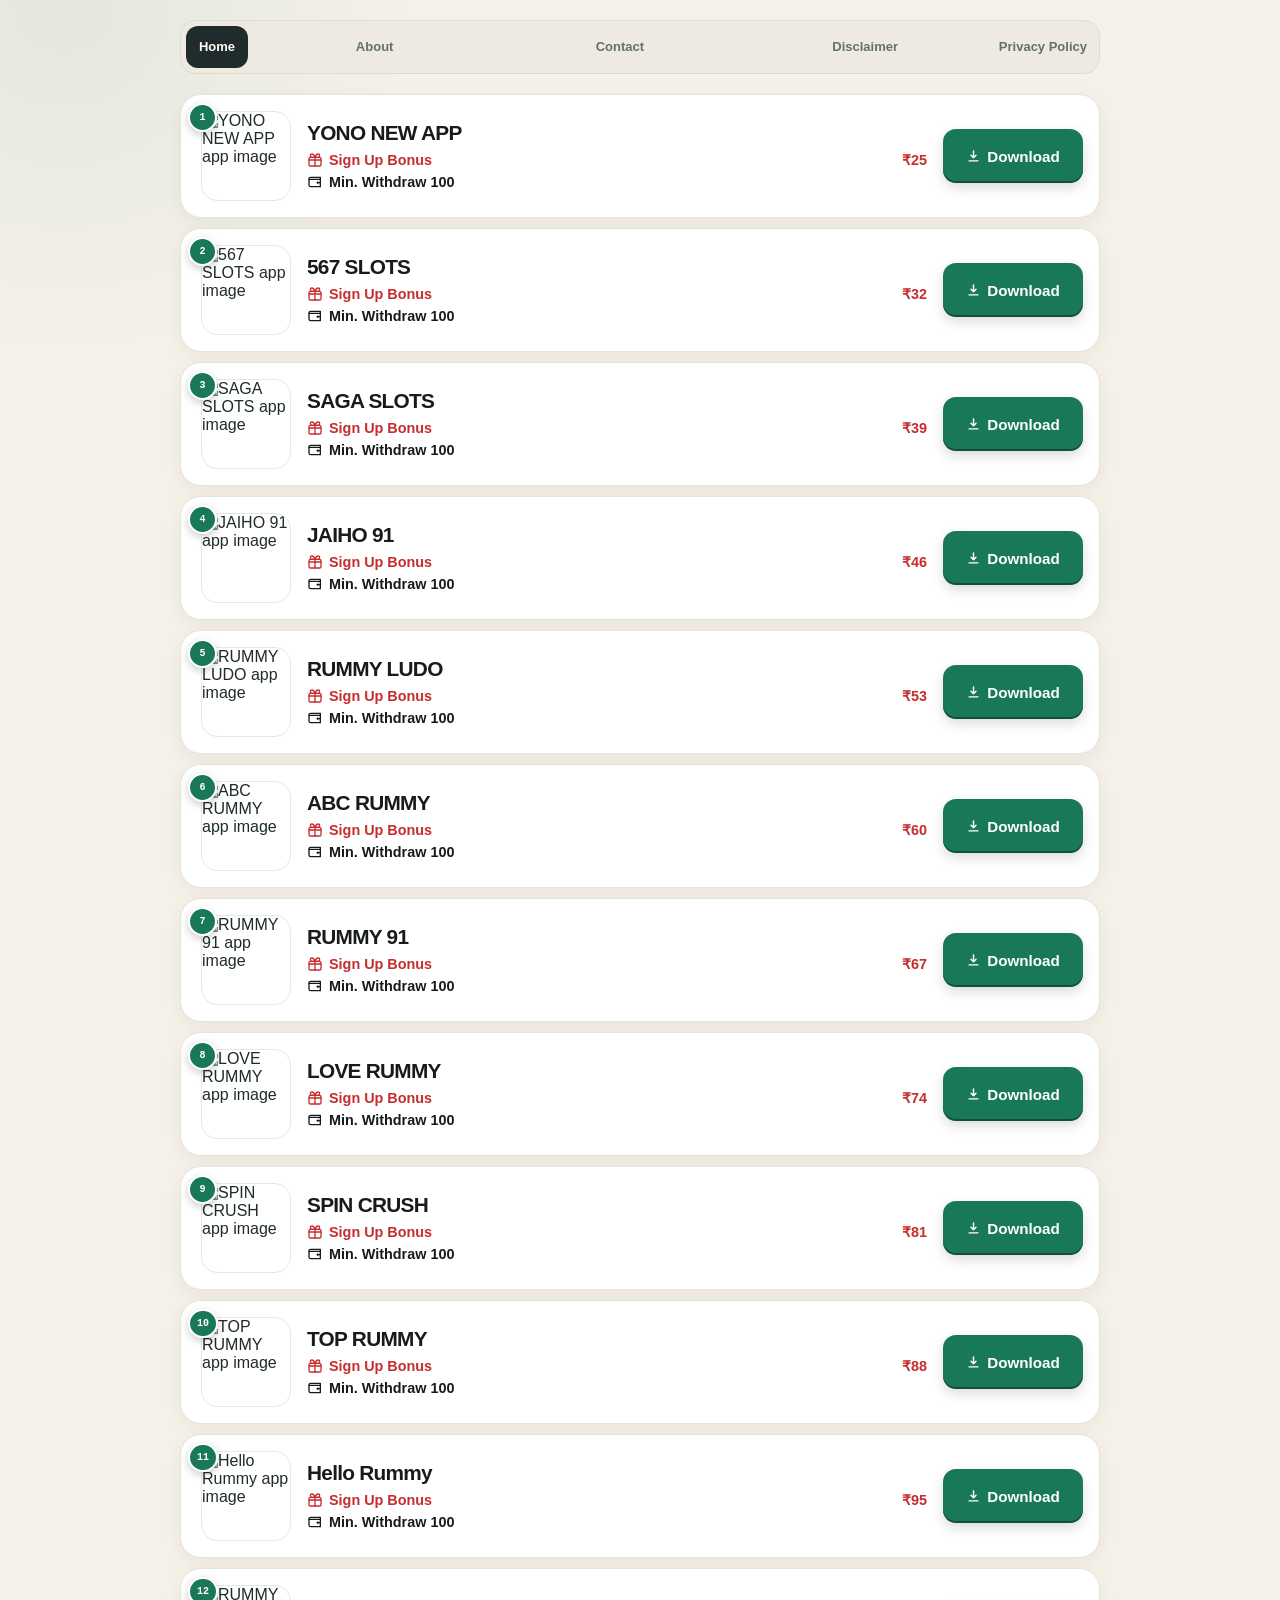
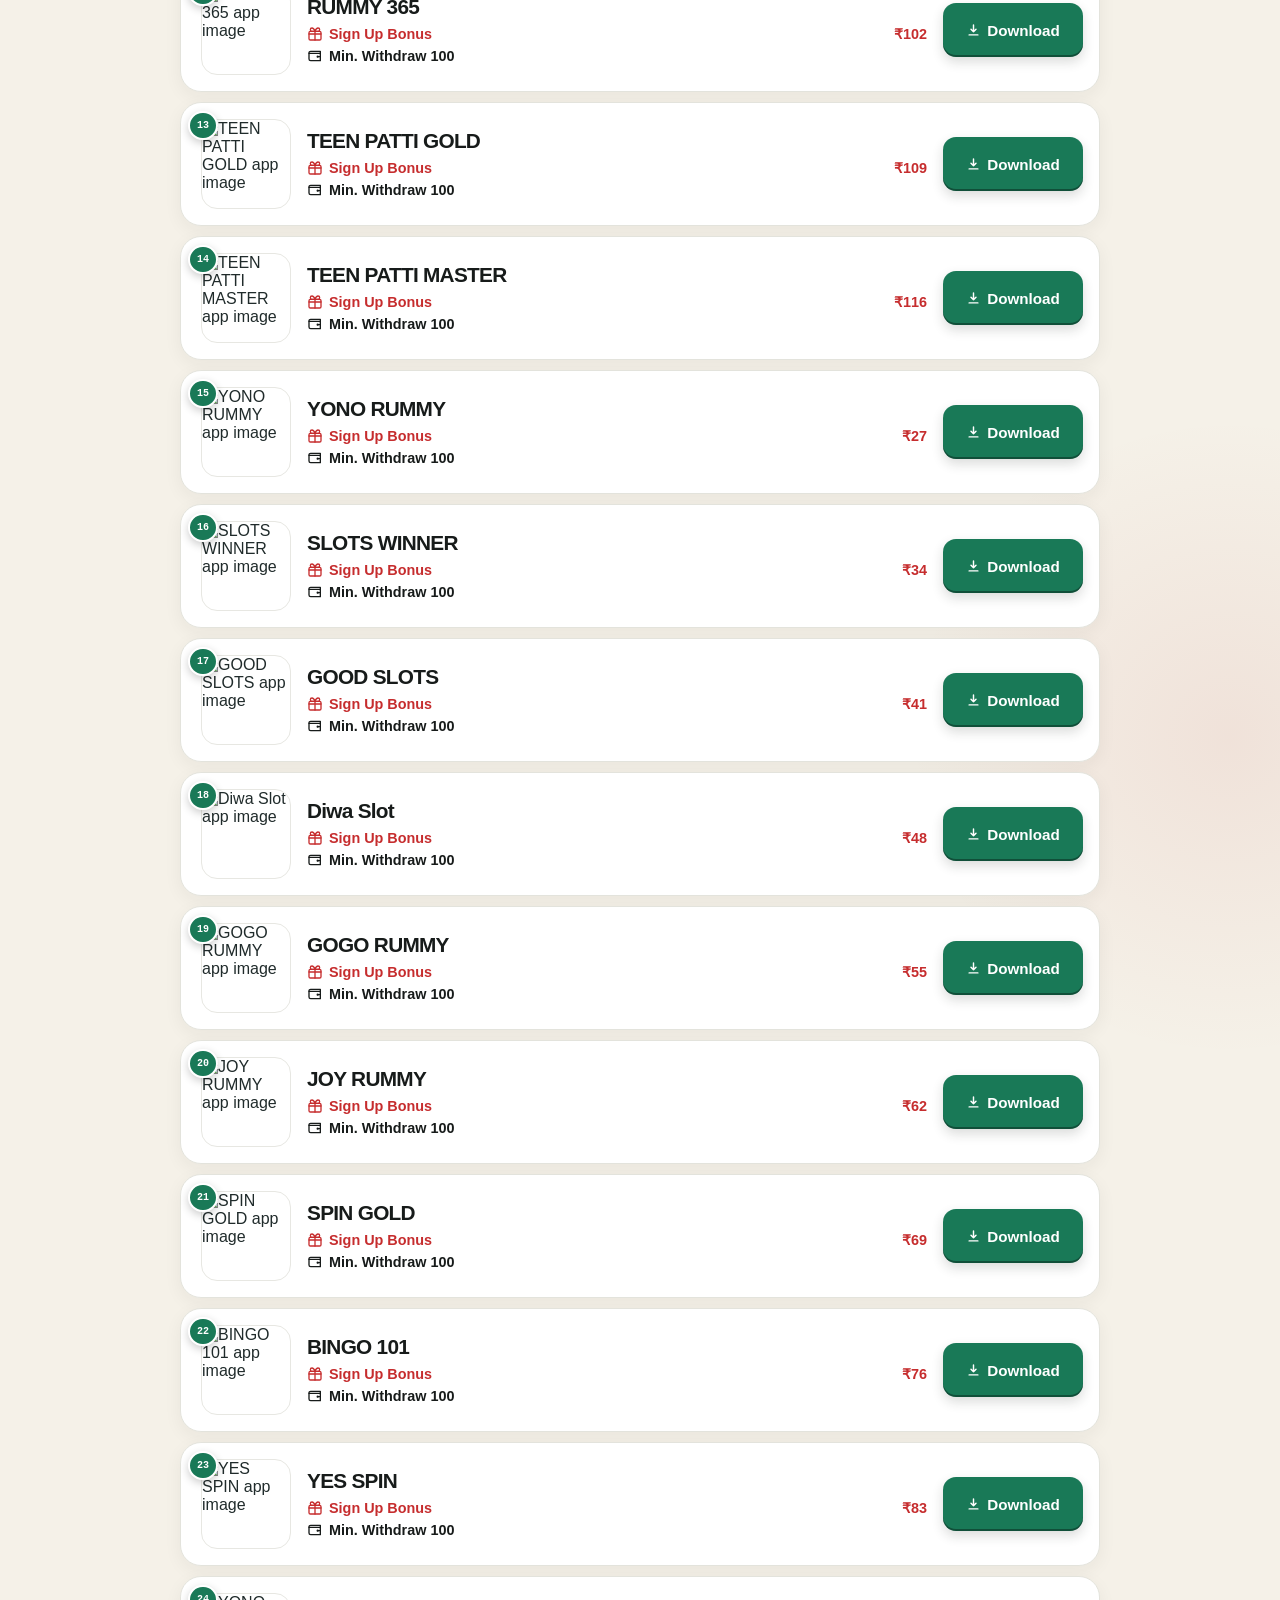
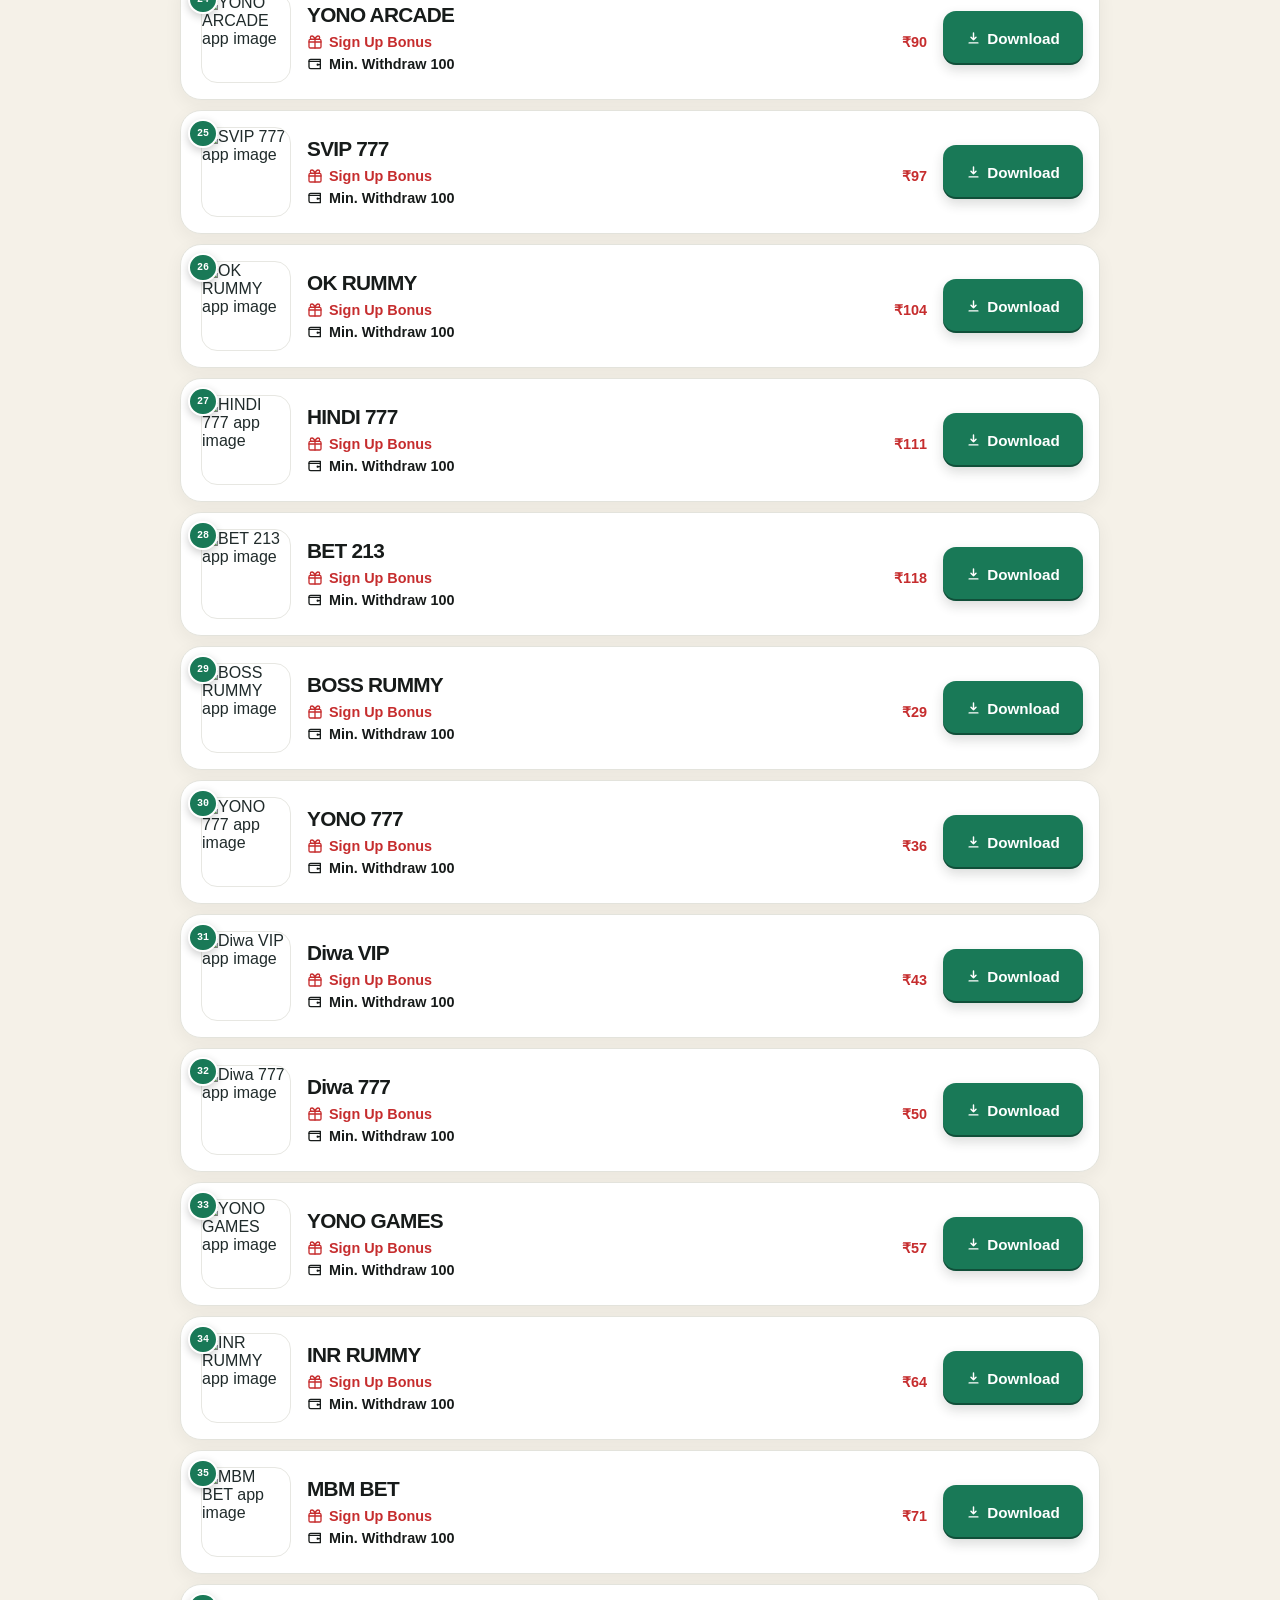
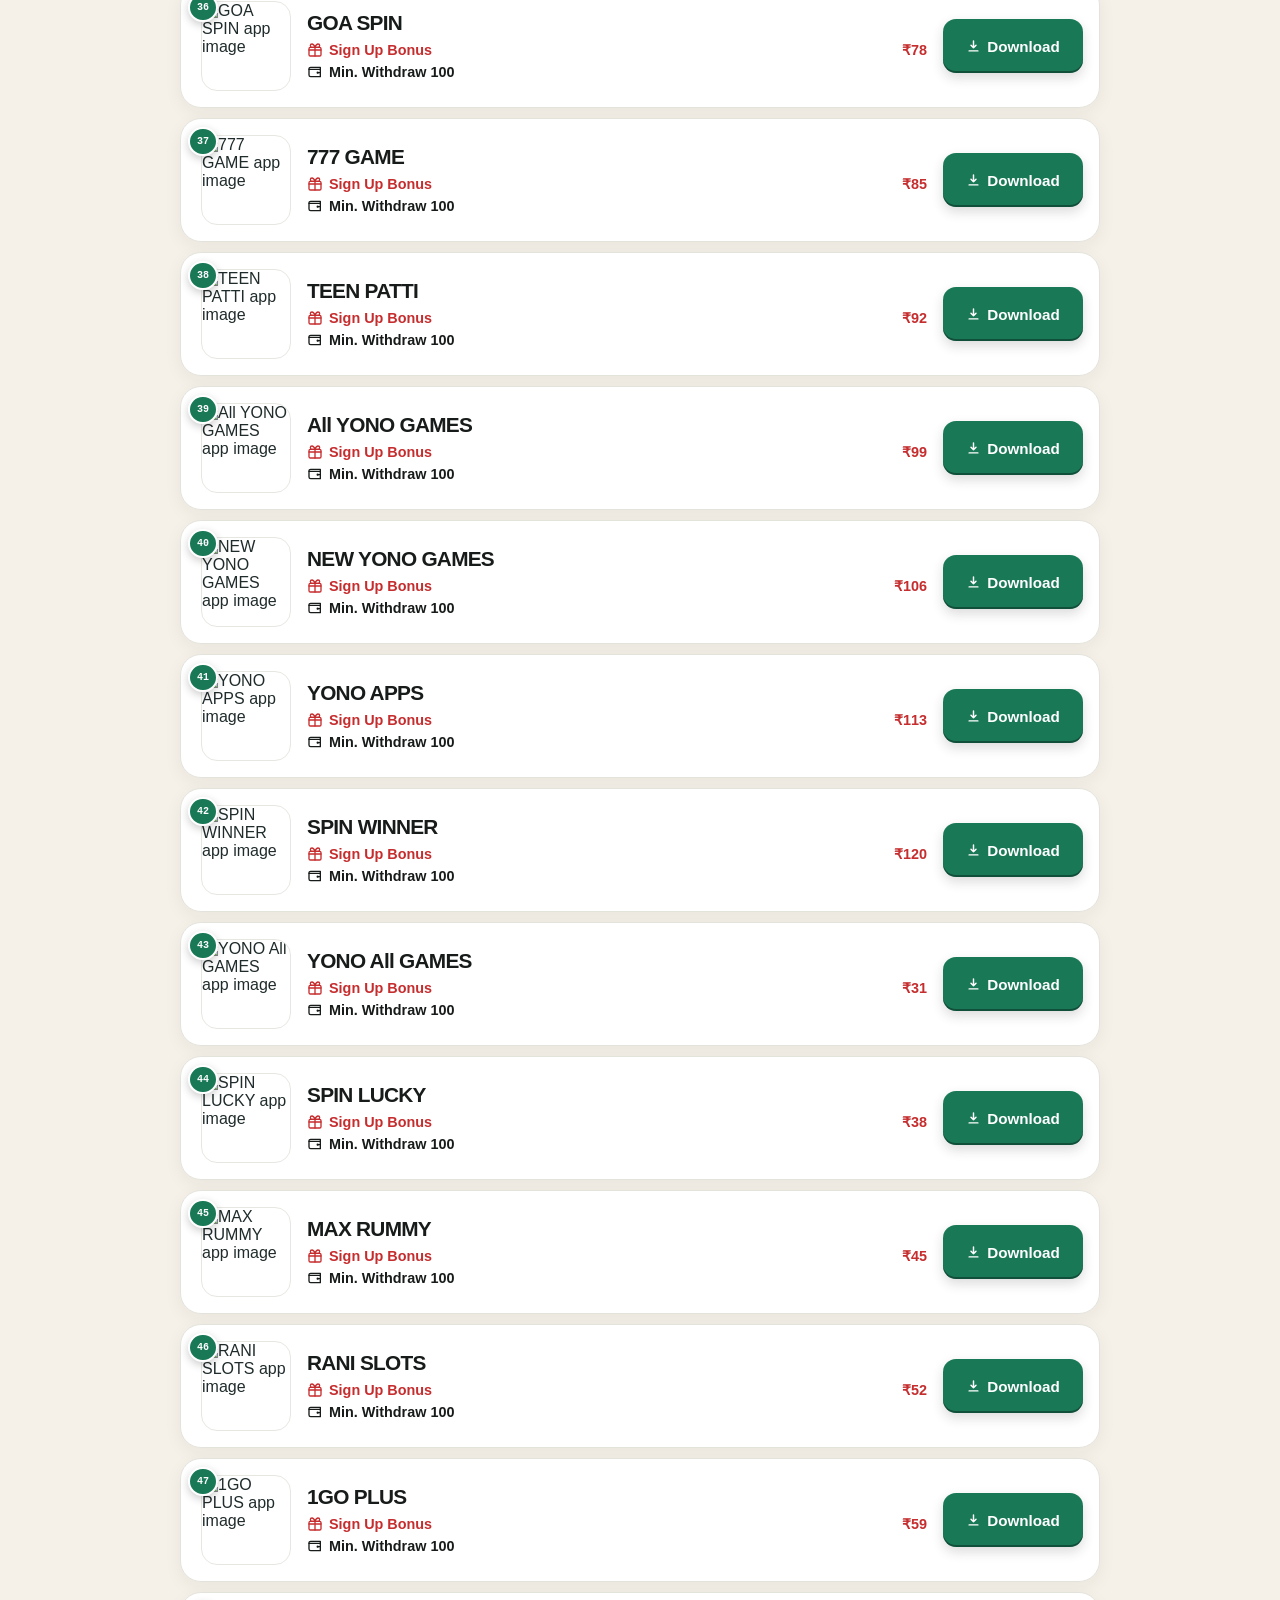
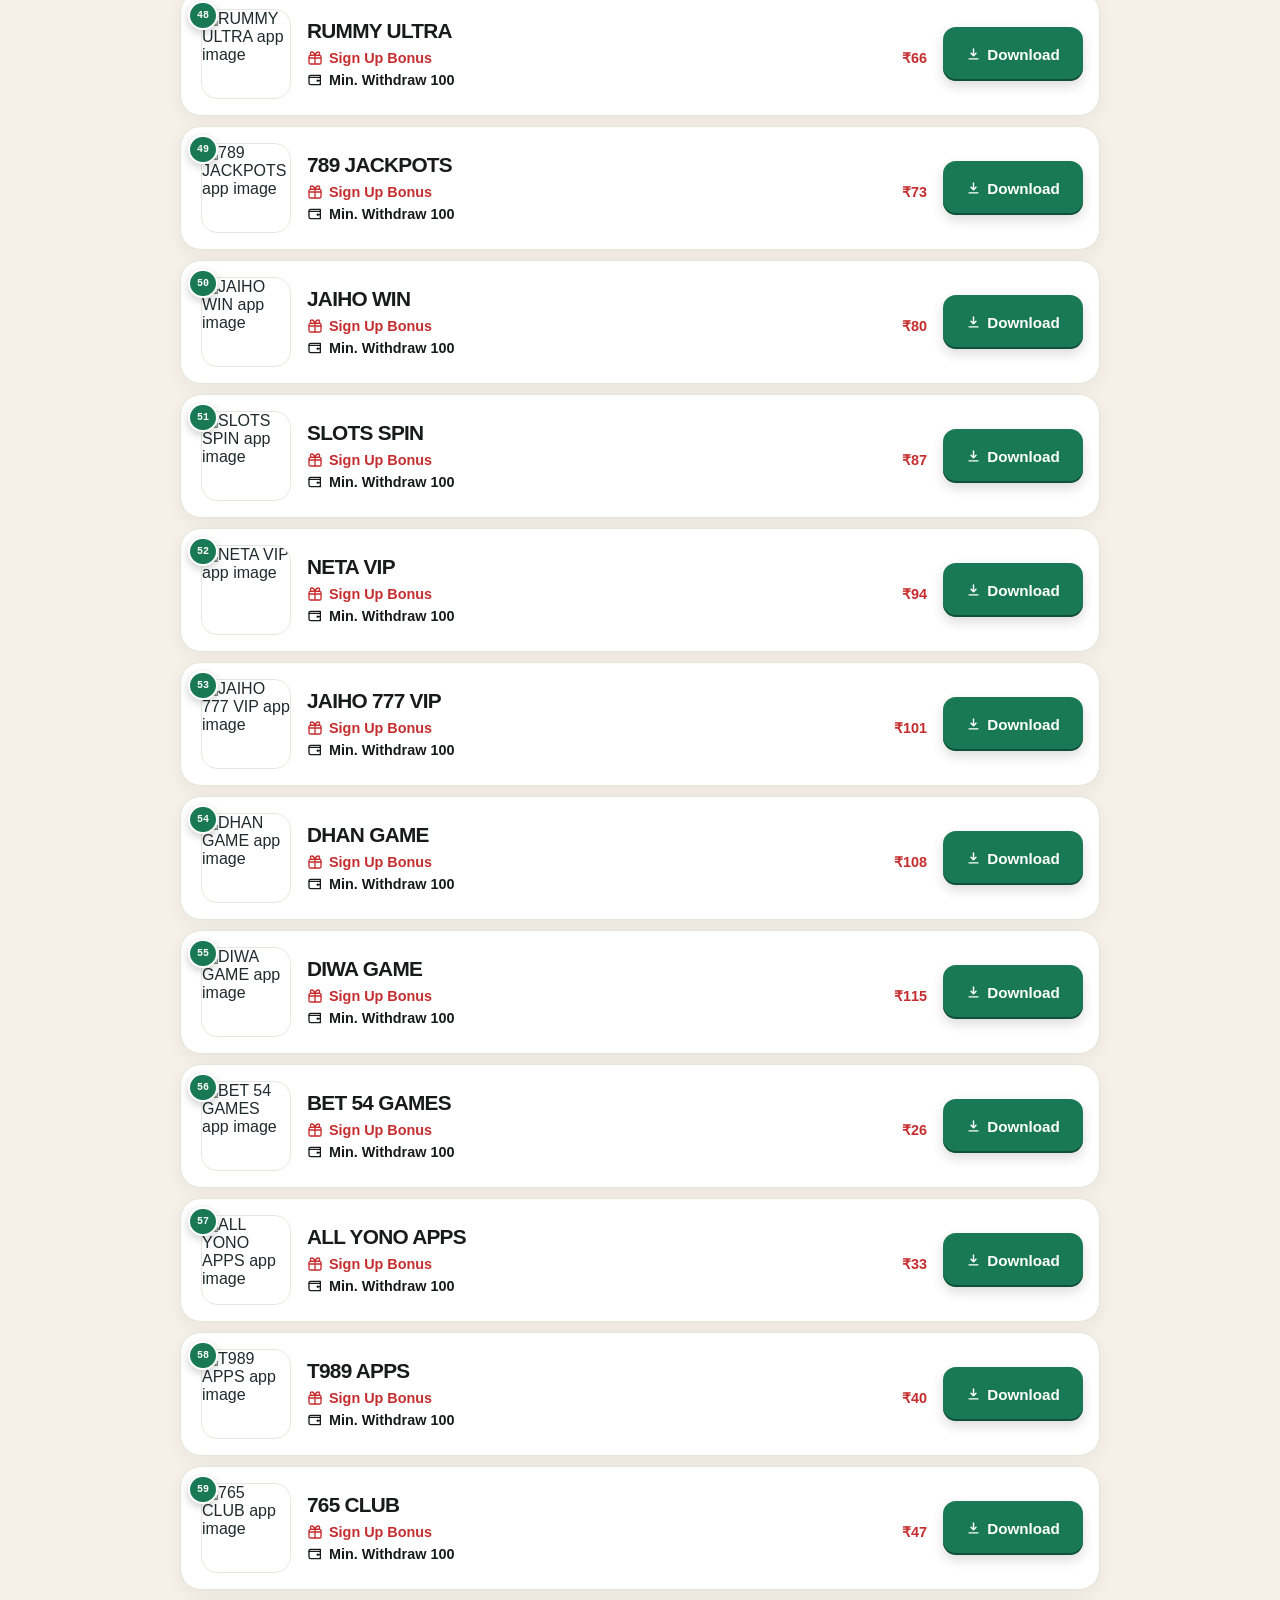
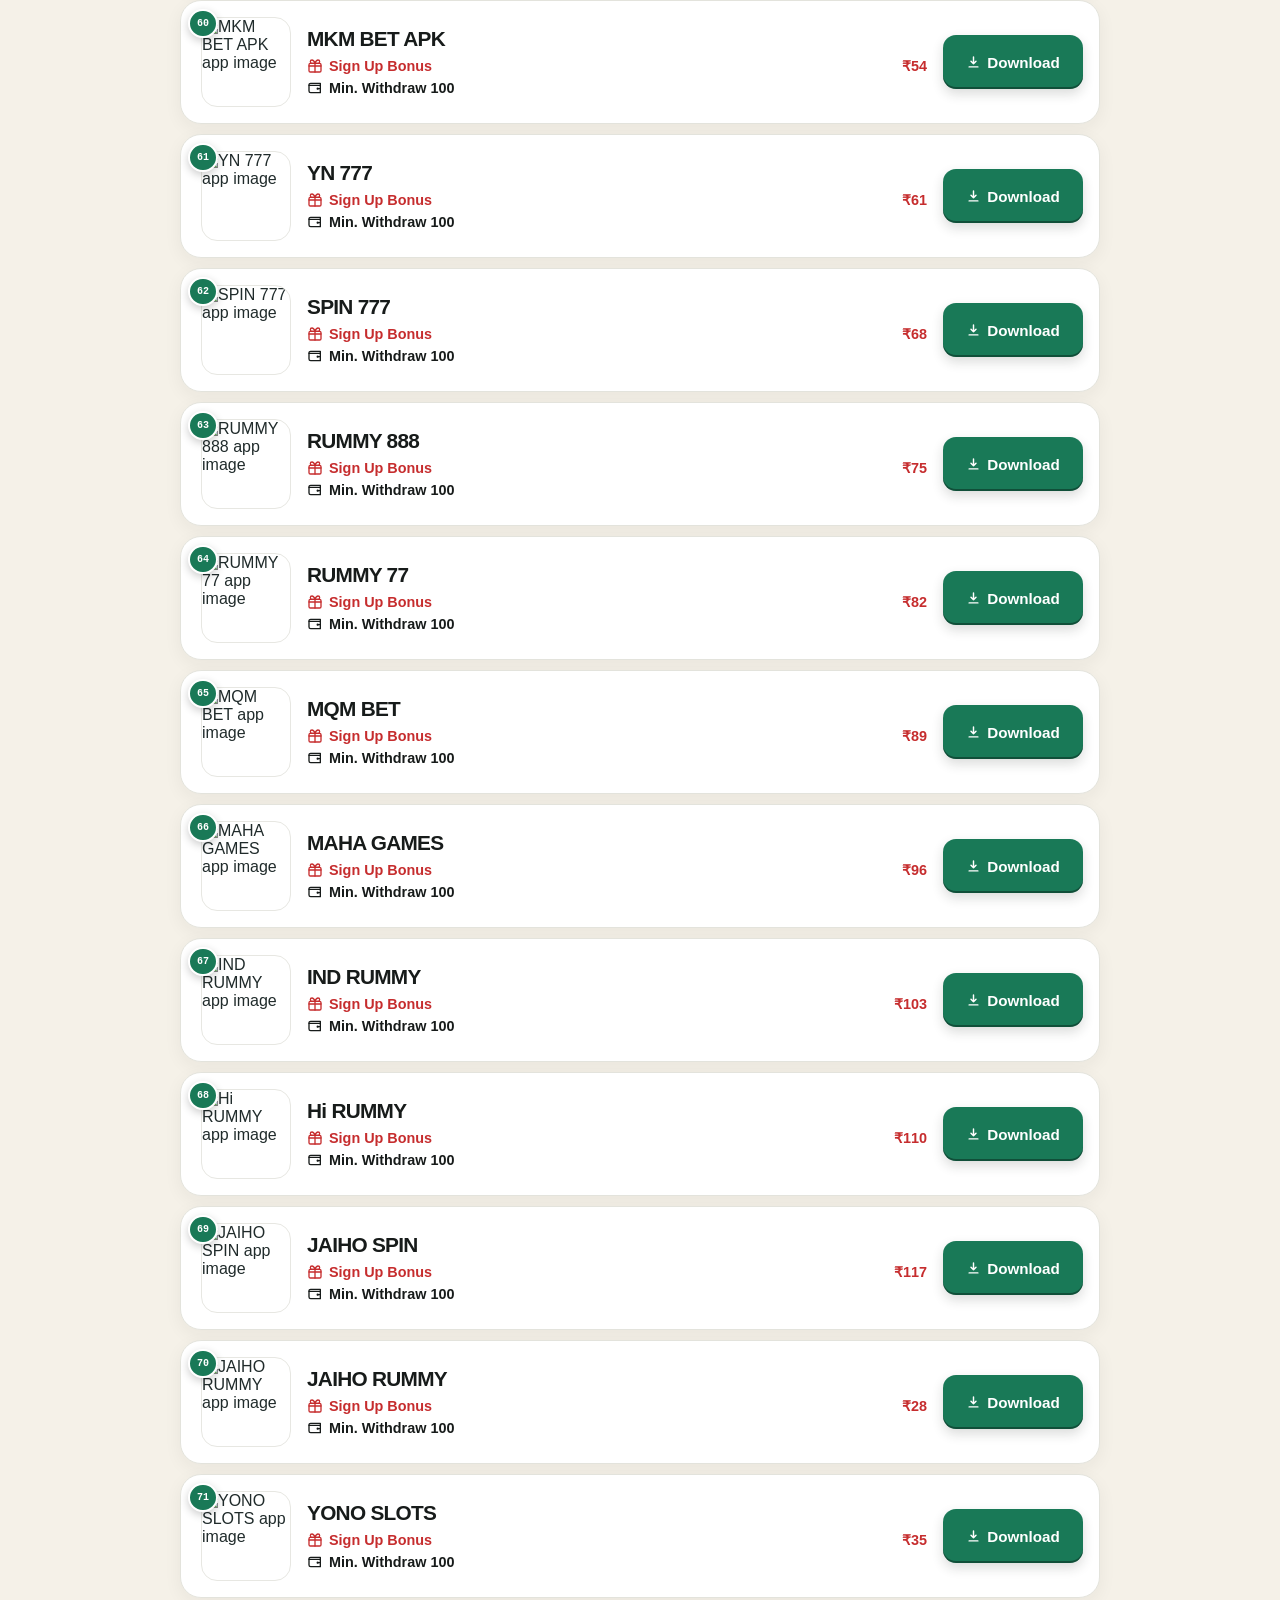
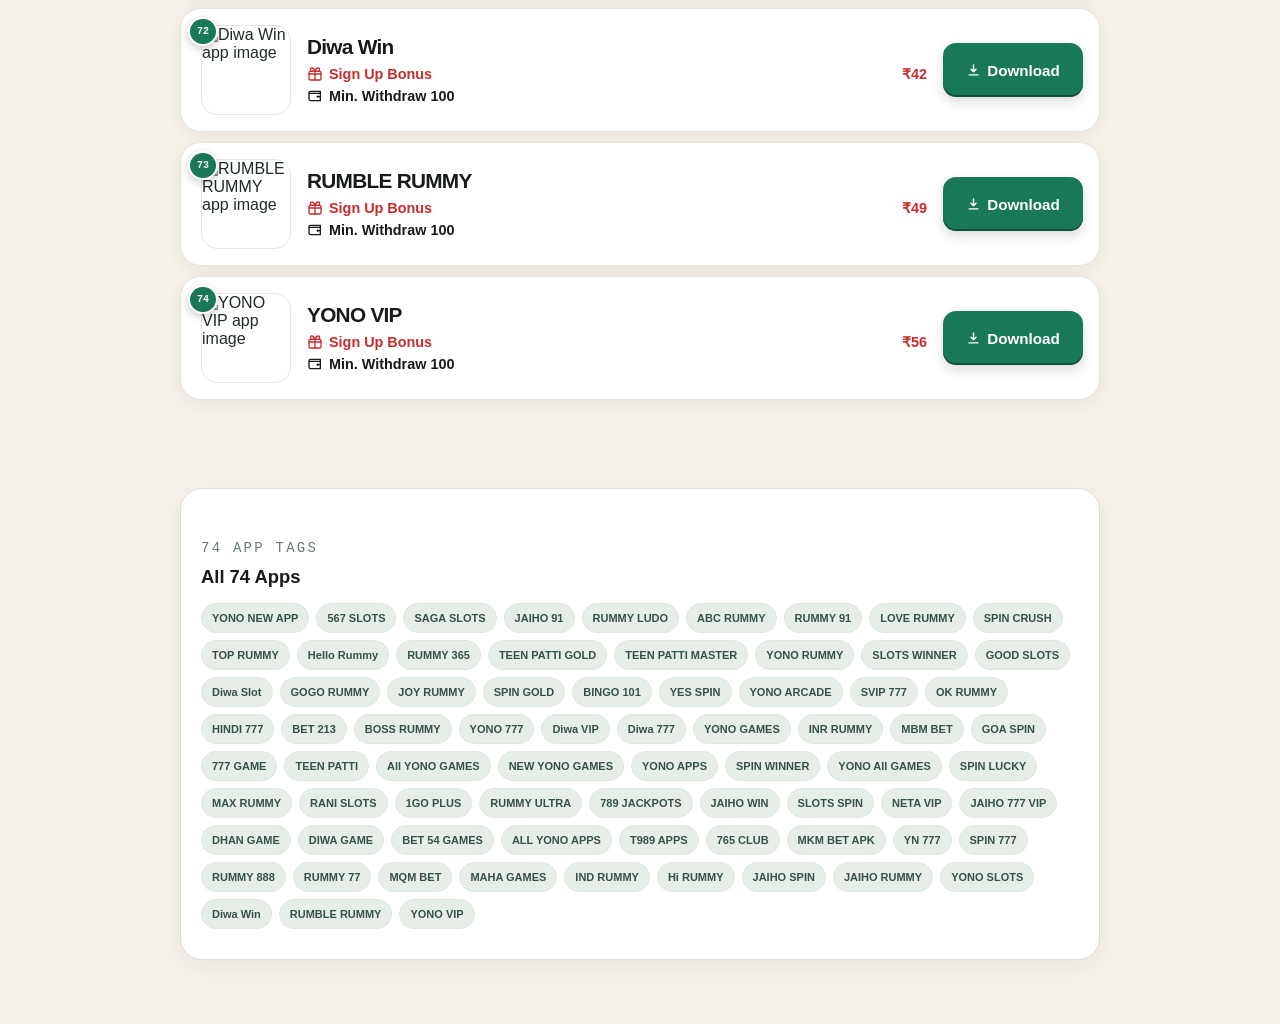
==== index.html @ 104371b1 "Add files via upload" ====
<!doctype html>
<html lang="en">
<head>
<meta charset="UTF-8">
<meta name="viewport" content="width=device-width, initial-scale=1, viewport-fit=cover">
<title>App Directory</title>
<meta name="description" content="A clean directory of original gaming app destinations.">
<style>
:root{--paper:#f5f1e8;--ink:#202b2b;--muted:#687a72;--line:#deded6;--red:#b4312d;--green:#197957;--soft:#e7eee8}*{box-sizing:border-box}html{scroll-behavior:smooth}body{margin:0;min-width:320px;background:radial-gradient(circle at 5% 0%,#19795714,transparent 22rem),radial-gradient(circle at 96% 22%,#b4312d14,transparent 20rem),var(--paper);color:var(--ink);font-family:Manrope,Arial,sans-serif;-webkit-font-smoothing:antialiased}button,a{-webkit-tap-highlight-color:transparent}button{font:inherit}.shell{min-height:100vh;overflow-x:hidden}.container{width:min(920px,calc(100% - 24px));margin:auto}
.nav-wrap{padding-top:12px}.nav{display:grid;grid-template-columns:auto 1fr auto;align-items:center;gap:6px;padding:5px;border:1px solid #dddcd4;border-radius:16px;background:#eeeae1}.nav-center{display:grid;grid-template-columns:repeat(3,minmax(0,1fr));gap:4px}.nav button{min-width:0;min-height:38px;padding:8px 7px;border:0;border-radius:12px;background:transparent;color:#64716c;cursor:pointer;font-size:12px;font-weight:800;line-height:1.1;white-space:nowrap}.nav button:hover,.nav button.active{background:var(--ink);color:#fffaf1}.nav-side{display:flex}.nav-side button{min-width:62px}
.cards{display:grid;gap:10px;padding:16px 0 64px}.card{display:grid;grid-template-columns:78px minmax(0,1fr) auto;align-items:center;gap:11px;position:relative;min-width:0;padding:12px 10px 12px 15px;border:1px solid #e3e3dc;border-radius:21px;background:#fff;box-shadow:0 5px 18px #1c281f0e;animation:rise .45s both}.number{position:absolute;top:8px;left:7px;z-index:2;display:grid;place-items:center;min-width:29px;height:29px;padding:0 7px;border:2px solid #fff;border-radius:999px;background:var(--green);color:#fff;font:800 10px 'DM Mono',monospace;box-shadow:0 3px 8px #0003}.image{width:78px;height:78px;overflow:hidden;border-radius:16px;border:1px solid #e7e7e2;background:transparent;display:flex;align-items:center;justify-content:center}.image img{display:block;width:100%;height:100%;object-fit:contain;object-position:center;background:transparent}.details{min-width:0}.name{margin:0;color:#171b1a;font:700 clamp(.92rem,2.2vw,1.3rem)/1.08 'Space Grotesk',Arial,sans-serif;letter-spacing:-.035em;overflow-wrap:anywhere}.meta{display:grid;gap:5px;margin-top:8px;color:#171b1a;font-size:clamp(.68rem,1.4vw,.9rem);font-weight:700;line-height:1.15}.meta-line{display:flex;min-width:0;align-items:center;gap:6px}.bonus{color:#c62d2e}.bonus-value{margin-left:auto;font-weight:900;color:#c62d2e}.icon{width:16px;height:16px;flex:0 0 16px}.download{display:flex;min-height:48px;width:96px;align-items:center;justify-content:center;gap:6px;padding:9px 7px;border-radius:13px;background:var(--green);color:#fff;font-size:.74rem;font-weight:800;text-decoration:none;box-shadow:inset 0 -2px #00000059,0 5px 12px #1c281f29;transition:.2s}.download:hover{background:#126247;transform:translateY(-2px)}.download svg{width:15px;height:15px;flex:0 0 15px}
.home-tags{margin:0 auto 64px;padding:24px 18px}.home-tags h2{margin:0;color:#171b1a;font:800 1.15rem/1.1 'Space Grotesk',Arial,sans-serif}.home-tags .eyebrow{margin-bottom:7px}.home-tags .tags{display:flex;flex-wrap:wrap;gap:7px;margin-top:16px}.home-tags .tag{padding:8px 10px;border:1px solid #dfe7e1;border-radius:999px;background:var(--soft);color:#36504b;font-size:11px;font-weight:800}.page{width:min(920px,calc(100% - 24px));margin:24px auto 64px;padding:30px 20px;border:1px solid var(--line);border-radius:22px;background:#fff;box-shadow:0 8px 24px #1c281f0d}.eyebrow{margin:0;color:var(--red);font:500 10px 'DM Mono',monospace;letter-spacing:.16em;text-transform:uppercase}.page h1{max-width:680px;margin:12px 0 0;font:700 clamp(1.65rem,5vw,3.1rem)/.98 'Space Grotesk',Arial,sans-serif;letter-spacing:-.06em}.page p{max-width:680px;margin:18px 0 0;color:var(--muted);font-size:14px;line-height:1.65}.info-list{display:flex;flex-wrap:wrap;gap:8px;margin-top:24px}.info-tag{padding:9px 12px;border-radius:99px;background:var(--soft);color:#36504b;font-size:12px;font-weight:800}@keyframes rise{from{opacity:0;transform:translateY(10px)}to{opacity:1;transform:translateY(0)}}
@media(prefers-reduced-motion:reduce){*,*::before,*::after{animation-duration:.01ms!important;transition-duration:.01ms!important}}@media(max-width:390px){.nav{gap:3px;padding:4px}.nav button{font-size:10.5px;min-height:36px;padding:7px 4px}.nav-side button{min-width:58px}.card{grid-template-columns:72px minmax(0,1fr) 86px;gap:8px;padding-left:13px}.image{width:72px;height:72px}.download{width:86px;min-height:46px;font-size:.68rem;gap:4px;padding-inline:4px}.download svg{width:14px;height:14px;flex-basis:14px}.name{font-size:.88rem}.meta{font-size:.63rem}.icon{width:14px;height:14px;flex-basis:14px}}@media(min-width:640px){.nav-wrap{padding-top:20px}.nav button{min-height:42px;font-size:13px}.cards{padding-top:20px}.card{grid-template-columns:90px minmax(0,1fr) 140px;gap:16px;padding:16px 16px 16px 20px}.image{width:90px;height:90px}.download{width:140px;min-height:54px;font-size:.95rem}}

/* Details Page: separate UI; Home card layout above remains intact. */
.back-link{display:inline-flex;align-items:center;gap:6px;margin-bottom:20px;color:var(--ink);font-size:15px;font-weight:800;text-decoration:none}.detail-page{padding:20px 18px 44px}.detail-hero{display:grid;grid-template-columns:110px minmax(0,1fr);gap:18px;align-items:center}.detail-image{width:110px;height:110px;border:1px solid #e3e3dc;border-radius:22px;background:#fff;display:flex;align-items:center;justify-content:center;overflow:hidden;box-shadow:0 8px 20px #1c281f12}.detail-image img{width:100%;height:100%;object-fit:contain}.detail-heading h1{margin:7px 0 0;font:700 clamp(1.7rem,5vw,3rem)/1 'Space Grotesk',Arial,sans-serif;letter-spacing:-.055em;overflow-wrap:anywhere}.detail-sub{display:none!important}.detail-stats{display:flex;flex-wrap:wrap;gap:8px;margin:20px 0 12px}.detail-stats span{padding:8px 11px;border:1px solid #dfe7e1;border-radius:999px;background:var(--soft);color:#36504b;font-size:11px;font-weight:800}.detail-download{display:flex;align-items:center;justify-content:center;gap:9px;min-height:54px;padding:12px 16px;border-radius:15px;background:var(--green);color:#fff;text-decoration:none;font-size:16px;font-weight:900;box-shadow:inset 0 -2px #00000035,0 7px 16px #1c281f24}.detail-download svg{width:19px;height:19px;flex:0 0 19px}.unique-tags{margin-top:25px}.unique-tags>.eyebrow{margin-bottom:9px}.tag-grid{display:grid;grid-template-columns:repeat(var(--tag-cols),minmax(0,1fr));gap:8px;align-items:stretch}.detail-tag{min-width:0;padding:10px 11px;border:1px solid #dfe7e1;border-radius:13px;background:var(--soft);color:#36504b;font-size:11px;font-weight:800;line-height:1.25;text-align:var(--tag-align);overflow-wrap:anywhere}.related-section{margin-top:32px}.related-section h2{margin:7px 0 14px;font:800 1.2rem/1.1 'Space Grotesk',Arial,sans-serif}.related-grid{display:grid;grid-template-columns:1fr;gap:10px}
.related-grid .card .name{white-space:nowrap;overflow:hidden;text-overflow:ellipsis;overflow-wrap:normal}
.related-grid .card .meta-line{white-space:nowrap;overflow:hidden;text-overflow:ellipsis}
.related-grid .card .meta{min-width:0}.related-card{position:relative;display:grid;grid-template-columns:58px minmax(0,1fr);align-items:center;gap:10px;padding:8px 12px;border:1px solid #e3e3dc;border-radius:15px;background:#fff;color:var(--ink);text-decoration:none;box-shadow:0 4px 12px #1c281f0b;min-height:70px}.related-card img{width:58px;height:58px;border-radius:10px;object-fit:contain;background:transparent}.related-card>span:last-child{font-size:13px;font-weight:900;line-height:1.2;overflow-wrap:anywhere}.related-number{display:none!important}@media(max-width:390px){.detail-page{padding-inline:14px}.detail-hero{grid-template-columns:82px minmax(0,1fr);gap:12px}.detail-image{width:82px;height:82px;border-radius:17px}.detail-heading h1{font-size:1.45rem}.detail-sub{font-size:10px!important}.detail-stats span{font-size:9.5px;padding:7px 9px}.detail-download{font-size:14px;min-height:50px}.tag-grid{grid-template-columns:repeat(2,minmax(0,1fr))}.detail-tag{font-size:10px;padding:9px}.related-grid{grid-template-columns:1fr}.related-card{grid-template-columns:48px minmax(0,1fr);min-height:60px}.related-card img{width:48px;height:48px}}@media(min-width:640px){.detail-page{padding:28px 24px 60px}.detail-hero{grid-template-columns:150px minmax(0,1fr)}.detail-image{width:150px;height:150px}.related-grid{grid-template-columns:1fr}.tag-grid{gap:10px}.detail-tag{font-size:12px;padding:11px 13px}}
</style>
</head>
<body><div class="shell"><header class="container nav-wrap"><nav class="nav" aria-label="Primary navigation"><div class="nav-side"><button class="active" data-page="home">Home</button></div><div class="nav-center"><button data-page="about">About</button><button data-page="contact">Contact</button><button data-page="disclaimer">Disclaimer</button></div><div class="nav-side"><button data-page="privacy">Privacy Policy</button></div></nav></header><main id="content"></main></div>
<script>
const apps=[
["YONO NEW APP","https://i.ibb.co/0RZPw4wH/Screenshot-20260814-093236.jpg","https://www.earntp.com/m/jm9n7r"],["567 SLOTS","https://i.ibb.co/QWVBtNG/Screenshot-20260814-045334.jpg","https://join567slots0.com/?code=4NYF487URJ6&t=1781505684"],["SAGA SLOTS","https://i.ibb.co/k20yYCYZ/Screenshot-20260814-045747.jpg","https://www.sagaslots5.com/?code=0QHJSERZYMV&t=1781505813"],["JAIHO 91","https://i.ibb.co/bnQfcCV/Screenshot-20260814-045233.jpg","https://jaiho91bonus.vip/?code=C42T99ZQHAT&t=1781506067"],["RUMMY LUDO","https://i.ibb.co/JR326qDL/Screenshot-20260814-050655.jpg","https://rummyludoapp37.com/"],["ABC RUMMY","https://i.ibb.co/CKxFgdKB/Screenshot-20260814-050911.jpg","https://d34i569g8ztoql.cloudfront.net/abcrummy_MeApp.apk"],["RUMMY 91","https://i.ibb.co/ymwjhMwy/Screenshot-20260814-051214.jpg","https://d16sfv4ssrmnvt.cloudfront.net/rummy91_AGENT.apk"],["LOVE RUMMY","https://i.ibb.co/FkzpZCrk/Screenshot-20260814-051426.jpg","https://d34i569g8ztoql.cloudfront.net/loverummy_App.apk"],["SPIN CRUSH","https://i.ibb.co/M5cLBLc1/Screenshot-20260814-034836.jpg","https://d292swwe9zki3u.cloudfront.net/spincrush_freecash.apk"],["TOP RUMMY","https://i.ibb.co/9mwHZbCp/Screenshot-20260814-051751.jpg","https://th7.my/BY1JWS/3gvute0"],["Hello Rummy","https://i.ibb.co/ksXtjTVp/Screenshot-20260814-052023.jpg","https://www.earntp.com/gold/jm9n7r"],["RUMMY 365","https://i.ibb.co/jvpGswXD/Screenshot-20260814-052223.jpg","https://join567slots0.com/?code=4NYF487URJ6&t=1781505684"],["TEEN PATTI GOLD","https://i.ibb.co/m5sHK3ys/Screenshot-20260814-052420.jpg","https://www.earntp.com/gold/jm9n7r"],["TEEN PATTI MASTER","https://i.ibb.co/cXkXTDPR/Screenshot-20260814-052628.jpg","https://www.earntp.com/m/jm9n7r"],["YONO RUMMY","https://i.ibb.co/b5THXzC7/Screenshot-20260814-040920.jpg","https://yonorummy043.com/?code=VIPYQC5EE9X&t=1781107758"],["SLOTS WINNER","https://i.ibb.co/wNT5cZ1k/Screenshot-20260814-041656.jpg","https://slotswinneri.com/?code=PGVC6CBNF53&t=1781107393"],["GOOD SLOTS","https://i.ibb.co/Hpk3dp9X/Screenshot-20260814-053030.jpg","https://7sharegoodslots.vip?pid=320806209&channel=2010001&t=pdd2&pkg=com.1"],["Diwa Slot","https://i.ibb.co/2zv2Nyy/Screenshot-20260814-053408.jpg","https://sharediwaslot1.vip?pid=483455673&channel=2010002&t=pdd2&pkg=com.diwaslotwhl.app"],["GOGO RUMMY","https://i.ibb.co/RTwyQ4tF/Screenshot-20260814-053625.jpg","https://www.gogorummyagent.com/?code=V4UTQA2VYMQ&t=1781196694"],["JOY RUMMY","https://i.ibb.co/SCc42Cp/Screenshot-20260814-053827.jpg","https://www.joyrummymax.com/?code=J5KFTAWJ9X5&t=1781198100"],["SPIN GOLD","https://i.ibb.co/0yd0J3dy/Screenshot-20260814-030656.jpg","https://uono-bingo101.com/?code=3WFQ231H9Y2&t=1781197828"],["BINGO 101","https://i.ibb.co/Xk2wP9Nk/Screenshot-20260814-034121.jpg","https://uono-bingo101.com/?code=3WFQ231H9Y2&t=1781197828"],["YES SPIN","https://i.ibb.co/60hFLZzw/Screenshot-20260814-054324.jpg","https://www.yesspineee.com/?code=47TXJTLU5YY&t=1781198907"],["YONO ARCADE","https://i.ibb.co/R4QMbqBt/Screenshot-20260814-040720.jpg","https://yonoarcadeapk9.com/?code=96LNEL9FQXZ&t=1781199006"],["SVIP 777","https://i.ibb.co/MyQvt1R2/Screenshot-20260814-054554.jpg","https://www.svip777.life?pid=297924008&channel=2050001&t=pdd2&pkg=com.svip777.h5"],["OK RUMMY","https://i.ibb.co/xKhB5qzg/Screenshot-20260814-054736.jpg","https://www.okrummy22.com/?code=H2GU92WUXXA&t=1781199220"],["HINDI 777","https://i.ibb.co/pvtCPtTT/Screenshot-20260814-055304.jpg","https://www.hindi777agent5.com/?code=7LFFR8WPHEG&t=1781199307"],["BET 213","https://i.ibb.co/6c3k7wdG/Screenshot-20260814-055545.jpg","https://www.bet213.rocks/?code=2QTKPV4BYDH&t=1781199576"],["BOSS RUMMY","https://i.ibb.co/jvwscPDf/Screenshot-20260814-055812.jpg","https://www.bossrummyy.com/?code=LSHTVUZE1NR&t=1781429504"],["YONO 777","https://i.ibb.co/v4G1fQtr/Screenshot-20260814-060203.jpg","https://uono777refer.vip/?code=F9MPSLKZCV9&t=1781429388"],["Diwa VIP","https://i.ibb.co/6RQ2tGnw/Screenshot-20260814-060417.jpg","https://uono777refer.vip/?code=F9MPSLKZCV9&t=1781429388"],["Diwa 777","https://i.ibb.co/hFNKBdvq/Screenshot-20260814-060707.jpg","https://sharediwa7771.top?pid=287747863&channel=2010001&t=pdd2&pkg=com.diwa777.app"],["YONO GAMES","https://i.ibb.co/Gf0fxYQ4/Screenshot-20260814-040510.jpg","https://yonogamesm.com/?code=LHS49AEHVMR&t=1784314209"],["INR RUMMY","https://i.ibb.co/hJpHMvPg/Screenshot-20260814-061018.jpg","https://inrrummy.club/?code=JMQBV8TAPD7&t=1784298106"],["MBM BET","https://i.ibb.co/0j53Gb5W/Screenshot-20260814-042359.jpg","https://www.mbmbet3.com/?code=GD3H3VA6YK5&t=1784297830"],["GOA SPIN","https://i.ibb.co/jkQ5z96x/Screenshot-20260814-033551.jpg","https://www.earntp.com/m/jm9n7r"],["777 GAME","https://i.ibb.co/tMJ0L7L8/1786658176260.jpg","https://t.me/yonogamestite"],["TEEN PATTI","https://i.ibb.co/fzmMFV0F/Screenshot-20260814-061532.jpg","https://www.earntp.com/gold/jm9n7r"],["All YONO GAMES","https://i.ibb.co/cKc56vJj/Screenshot-20260814-061719.jpg","https://www.earntp.com/gold/jm9n7r"],["NEW YONO GAMES","https://i.ibb.co/R4hkwzbW/Screenshot-20260814-062237.jpg","https://t.me/yonogamestite"],["YONO APPS","https://i.ibb.co/DfQgSYrP/Screenshot-20260814-061950.jpg","https://t.me/yonogamestite"],["SPIN WINNER","https://i.ibb.co/PZNRbCwk/Screenshot-20260814-034801.jpg","https://www.yesspineee.com/?code=47TXJTLU5YY&t=1781198907"],["YONO All GAMES","https://i.ibb.co/TMJwF88r/Screenshot-20260814-031654.jpg","https://diwavipshare.cc?pid=428256719&channel=2050001&t=pdd2&pkg=com.diwavip.h5"],["SPIN LUCKY","https://i.ibb.co/Q7YCZLWP/Screenshot-20260814-041943.jpg","https://www.earntp.com/m/jm9n7r"],["MAX RUMMY","https://i.ibb.co/xKH8Zz6C/Screenshot-20260814-032014.jpg","https://www.maxrummy66.com/?code=QUMWTJCMZ5N&t=1784912540"],["RANI SLOTS","https://i.ibb.co/jZMq58Pc/Screenshot-20260814-063312.jpg","https://www.earntp.com/m/jm9n7r"],["1GO PLUS","https://i.ibb.co/PzV7FRHT/Screenshot-20260814-063537.jpg","https://1go.plus/4h91q"],["RUMMY ULTRA","https://i.ibb.co/pjWGb0ty/Screenshot-20260814-034858.jpg","https://www.rummyultraa.com/?dl=5hrw1p"],["789 JACKPOTS","https://i.ibb.co/5WV6Z60y/Screenshot-20260814-063848.jpg","https://join789jackpots1.com/?code=XYUGRMBA44Y&t=1784907944"],["JAIHO WIN","https://i.ibb.co/qFmG8b9q/Screenshot-20260814-041444.jpg","https://www.jaihowin12.com/?code=1XNCQVU3XA5&t=1784914695"],["SLOTS SPIN","https://i.ibb.co/0pSskjBY/Screenshot-20260814-032904.jpg","https://slotsspinq.com/?code=XJB6LEBYG8R&t=1784908638"],["NETA VIP","https://i.ibb.co/yBKhXW7S/Screenshot-20260814-032933.jpg","https://neta3.vip/?code=DR0V69R7BGJ&t=1784915088"],["JAIHO 777 VIP","https://i.ibb.co/xVcCbWY/1786669966384.jpg","https://jaiho777agent.com?code=98X2D8Y3QGD&t=1784915217"],["DHAN GAME","https://i.ibb.co/JRshnS3z/Screenshot-20260814-033641.jpg","https://www.dhanwin365.com/?code=47TWH18LDKB&t=1784915487"],["DIWA GAME","https://i.ibb.co/zVvgvPpL/Screenshot-20260814-040014.jpg","https://diwagameshare.club?pid=345550936&channel=2010002&t=pdd2&pkg=com.diwagamewhx.app"],["BET 54 GAMES","https://i.ibb.co/zWrDwLPt/Screenshot-20260814-033239.jpg","https://www.earntp.com/gold/jm9n7r"],["ALL YONO APPS","https://i.ibb.co/Qq9Zn7f/Screenshot-20260814-064907.jpg","https://www.earntp.com/m/jm9n7r"],["T989 APPS","https://i.ibb.co/bR8bB9qn/Screenshot-20260814-041927.jpg","https://www.earntp.com/gold/jm9n7r"],["765 CLUB","https://i.ibb.co/LDF3sXTx/Screenshot-20260814-065302.jpg","https://765club.com/?id=637056077"],["MKM BET APK","https://i.ibb.co/wZxK5XGr/Screenshot-20260814-032720.jpg","https://www.earntp.com/m/jm9n7r"],["YN 777","https://i.ibb.co/v6GbHJ95/Screenshot-20260814-040445.jpg","https://www.y729.com/?code=4SWD98JQ8LU&t=1785588919"],["SPIN 777","https://i.ibb.co/ccGr69gJ/Screenshot-20260814-033520.jpg","https://spin777cc.com/?code=7V9ZG91PA4R&t=1785589035"],["RUMMY 888","https://i.ibb.co/bMgzZNPd/Screenshot-20260814-033315.jpg","https://rummy888vip43.com/?code=7WTEEW87DPM&t=1785589166"],["RUMMY 77","https://i.ibb.co/BXKxwDX/Screenshot-20260814-035041.jpg","https://www.earntp.com/m/jm9n7r"],["MQM BET","https://i.ibb.co/nqbdMSST/Screenshot-20260814-035011.jpg","https://4mqmshare.vip?pid=486385025&channel=2010001&pkg=com.mqm.bet"],["MAHA GAMES","https://i.ibb.co/nNmMgR25/Screenshot-20260814-034026.jpg","https://good-mahagames.com/?code=J24U9DHRWR8&t=1785589525"],["IND RUMMY","https://i.ibb.co/BKSZbZMt/Screenshot-20260814-091502.jpg","https://www.earntp.com/m/jm9n7r"],["Hi RUMMY","https://i.ibb.co/27r99T47/Screenshot-20260814-091836.jpg","https://joinhirummy.net/?code=RX35XQBCPC9&t=1785590074"],["JAIHO SPIN","https://i.ibb.co/rfc5rdpv/Screenshot-20260814-041105.jpg","https://18jaihospinpro.com/?code=U3VDD22Q&t=1785590326"],["JAIHO RUMMY","https://i.ibb.co/TD7mQ4Qw/Screenshot-20260814-035539.jpg","https://jaihoclud.com/?code=E744HJRF6W7&t=1785590487"],["YONO SLOTS","https://i.ibb.co/TDF7VJ1w/Screenshot-20260814-092416.jpg","https://www.yonoslotsm.com/?code=KU899FV2GFY&t=1785590595"],["Diwa Win","https://i.ibb.co/XfXsfDrh/Screenshot-20260814-032430.jpg","https://diwawinshare.tech?pid=528544053&channel=2010002&pkg=com.diwawin002.app"],["RUMBLE RUMMY","https://i.ibb.co/S7VgC8Cr/Screenshot-20260814-035804.jpg","https://www.rumblerummy111.vip/?code=VX9H1GEM5EL&t=1785590916"],["YONO VIP","https://i.ibb.co/zTH4HqXT/Screenshot-20260814-041418.jpg","https://uonovipfast.com/?code=3crTKB9H7ND&t=1785591034"]
];
const pages={about:["About","About this directory","This page contains the 74 original app listings supplied for the project.",["74 apps","Original images","Original names"]],contact:["Contact","Contact","For questions about an individual listing, use the support or contact option provided by that app.",["Listing help","Provider support","Direct destination"]],disclaimer:["Disclaimer","Disclaimer","Offers, eligibility, availability and withdrawal terms can change. Review the destination's current terms before using any app.",["Terms can change","Check current details","Play responsibly"]],privacy:["Privacy Policy","Privacy Policy","This directory does not request account details. External destinations may have their own privacy policies and data practices.",["Privacy","External providers","Data practices"]]};
const gift='<svg class="icon" viewBox="0 0 24 24" fill="none" stroke="currentColor" stroke-width="2" stroke-linecap="round" stroke-linejoin="round" aria-hidden="true"><rect x="3" y="8" width="18" height="13" rx="2"/><path d="M12 8v13M3 12h18M12 8H7.5a2.5 2.5 0 1 1 0-5C10.2 3 12 8 12 8Zm0 0h4.5a2.5 2.5 0 1 0 0-5C13.8 3 12 8 12 8Z"/></svg>';
const wallet='<svg class="icon" viewBox="0 0 24 24" fill="none" stroke="currentColor" stroke-width="2" stroke-linecap="round" stroke-linejoin="round" aria-hidden="true"><path d="M3 7.5A2.5 2.5 0 0 1 5.5 5H20v14H5.5A2.5 2.5 0 0 1 3 16.5v-9Z"/><path d="M3 8h17M16 13h4"/><circle cx="16" cy="13" r=".7" fill="currentColor"/></svg>';
const down='<svg viewBox="0 0 24 24" fill="none" stroke="currentColor" stroke-width="2.3" stroke-linecap="round" stroke-linejoin="round" aria-hidden="true"><path d="M12 3v11m0 0 4-4m-4 4-4-4M5 19h14"/></svg>';
const esc=v=>String(v).replace(/[&<>"']/g,c=>({"&":"&amp;","<":"&lt;",">":"&gt;",'"':"&quot;","'":"&#39;"}[c]));

/* 74 atomic/dynamic detail-tag models: each app gets a distinct wording family and layout. */
const tagWords=[
['Quick','Mobile','Clear','Compact','Direct','Fresh','Simple','Ready'],['Classic','Swift','Bright','Focused','Light','Open','Smooth','Clean'],['Prime','Rapid','Modern','Neat','Flexible','Handy','Updated','Straight'],['Smart','Instant','Balanced','Friendly','Practical','Current','Easy','Useful'],['Daily','Fast','Open','Clear-cut','Compact','Easy-read','Current','Direct'],['Core','Quick-start','Clean-layout','Lightweight','Simple-flow','Mobile-ready','Fresh-entry','Easy-nav'],['Popular','Fast-entry','Neat-view','Clear-info','Compact-view','Easy-access','Current-list','Direct-page'],['Main','Swift-entry','Bright-view','Simple-read','Flexible-use','Mobile-view','Fresh-list','Clear-flow'],['New','Quick-view','Clean-entry','Easy-read','Practical-use','Light-flow','Updated-info','Direct-access'],['Top','Rapid-entry','Neat-page','Clear-view','Handy-use','Mobile-flow','Fresh-detail','Simple-access']
];
const tagTopics=['access route','mobile card','listing view','download reference','offer note','app overview','entry layout','information panel','destination check','quick details','screen flow','directory view','availability note','compact reference','navigation point','current listing','app snapshot','useful detail','page structure','listing summary','mobile reference','access panel','offer summary','detail route','screen guide','entry point','listing marker','app profile','direct page','reference panel'];
const tagModels=[
['{name} · Bonus ₹{bonus}','{a} access route','{b} mobile card','{c} listing view','{d} download reference','{e} offer note','{f} page structure','{g} quick details'],
['{a} entry for {name}','{b} {topic}','{c} mobile arrangement','{d} destination reference','{e} listing summary','{f} compact view','{name} · Bonus ₹{bonus}','{g} information point'],
['{a} app profile','{b} current listing','{c} screen flow · {name}','{d} direct page','{e} access panel','{f} offer reference','{g} mobile detail','Bonus ₹{bonus} · {name}'],
['{a} quick reference','{b} information panel','{c} listing marker','{d} mobile view','{e} {name} access note','{f} download route','{g} page guide','Offer amount ₹{bonus}'],
['{a} app snapshot · {name}','{b} entry layout','{c} direct destination','{d} compact reference','{e} offer summary','{f} screen guide','{g} listing point','Bonus ₹{bonus}'],
['{a} mobile reference','{b} app overview','{c} access panel','{d} {name} page detail','{e} current view','{f} download information','{g} offer marker','₹{bonus} bonus reference'],
['{a} listing summary','{b} page structure','{c} destination check','{d} mobile card','{e} offer note · ₹{bonus}','{f} direct access','{g} {name} detail point','Quick listing reference'],
['{a} detail route','{b} app profile','{c} current information','{d} download reference','{e} mobile arrangement','{f} {name} access panel','{g} offer detail','Bonus value ₹{bonus}'],
['{a} screen guide','{b} listing view','{c} direct page','{d} information point','{e} compact access','{f} offer reference','{g} mobile detail','{name} · ₹{bonus} bonus'],
['{a} entry point','{b} quick details','{c} app snapshot','{d} current listing','{e} destination route','{f} mobile reference','{g} {name} offer note','Bonus marker ₹{bonus}']
];
function bonusFor(i){return 25+(i*7)%96}
function rotate(arr,n){const k=n%arr.length;return arr.slice(k).concat(arr.slice(0,k))}
function modelFor(i){return tagModels[i%tagModels.length]}
function tagData(i){
 const [name]=apps[i], w=tagWords[i%tagWords.length], model=modelFor(i), bonus=bonusFor(i);
 const vals={name,bonus,a:w[0],b:w[1],c:w[2],d:w[3],e:w[4],f:w[5],g:w[6],topic:tagTopics[i%tagTopics.length]};
 const modelText=model.map(x=>x.replace(/\{(name|bonus|a|b|c|d|e|f|g|topic)\}/g,(_,key)=>vals[key]));
 // Strong uniqueness: different topic rotation + index-offset so final tag sets differ across all 74 apps
 const unique=modelText.map((t,k)=>`${t} · ${tagTopics[(i*11 + k*5 + 3)%tagTopics.length]}`);
 return rotate(unique,(i*3)%unique.length);
}

function uniquePermutation(i){
 const base=[0,1,2,3,4,5,6,7], p=base.slice(); let x=(i+1)*7919;
 for(let j=p.length-1;j>0;j--){x=(x*48271)%2147483647;const k=x%(j+1);[p[j],p[k]]=[p[k],p[j]]}
 return p;
}
function tagLayout(i){
 const p=uniquePermutation(i);
 const cols=2+(i%3);
 const align=['start','center','end'][Math.floor(i/2)%3];
 return {p,cols,align,seed:i+1};
}

function renderHome(){
 const cards=document.createElement('section'); cards.className='container cards';
 apps.forEach(([name,image,download],i)=>{
  const card=document.createElement('article'); card.className='card'; card.style.animationDelay=`${Math.min(i*12,360)}ms`;
  card.innerHTML=`<span class="number">${i+1}</span><div class="image"><img src="${esc(image)}" alt="${esc(name)} app image" loading="${i<8?'eager':'lazy'}" decoding="async"></div><div class="details"><h2 class="name">${esc(name)}</h2><div class="meta"><div class="meta-line bonus">${gift}<span>Sign Up Bonus</span><strong class="bonus-value">₹${bonusFor(i)}</strong></div><div class="meta-line">${wallet}<span>Min. Withdraw 100</span></div></div></div><a class="download" href="#app=${i}" data-detail="${i}" aria-label="Open ${esc(name)} details">${down}<span>Download</span></a>`;
  card.querySelector('[data-detail]').addEventListener('click',e=>{e.preventDefault();openDetail(i)}); cards.appendChild(card);
 });
 const tags=document.createElement('section'); tags.className='home-tags page'; tags.innerHTML=`<p class="eyebrow">74 APP TAGS</p><h2>All 74 Apps</h2><div class="tags">${apps.map(([name])=>`<span class="tag">${esc(name)}</span>`).join('')}</div>`;
 document.getElementById('content').replaceChildren(cards,tags);
}

function renderInfo(page){const p=pages[page];document.getElementById('content').innerHTML=`<section class="page"><p class="eyebrow">${esc(p[0])}</p><h1>${esc(p[1])}</h1><p>${esc(p[2])}</p><div class="info-list">${p[3].map(t=>`<span class="info-tag">${esc(t)}</span>`).join('')}</div></section>`}

function renderDetail(i){
 const [name,image,download]=apps[i], tags=tagData(i), layout=tagLayout(i);
 const related=apps.map((a,j)=>({a,j})).filter(x=>x.j!==i);
 // Deterministically shuffle all other 73 apps so every detail page gets a different related-app order.
 let seed=(i+1)*1009; for(let j=related.length-1;j>0;j--){seed=(seed*48271)%2147483647;const k=seed%(j+1);[related[j],related[k]]=[related[k],related[j]];}
 document.getElementById('content').innerHTML=`
 <section class="detail-page page" data-app="${i}">
   <a class="back-link" href="#">← Back to All Apps</a>
   <div class="detail-hero">
    <div class="detail-image"><img src="${esc(image)}" alt="${esc(name)} app image" decoding="async"></div>
    <div class="detail-heading"><h1>${esc(name)}</h1></div>
   </div>
   <div class="detail-stats"><span>${gift} Sign Up Bonus <strong>₹${bonusFor(i)}</strong></span><span>${wallet} Min. Withdraw ₹100</span></div>
   <a class="detail-download" href="${esc(download)}" target="_blank" rel="noopener noreferrer">${down}<span>Download ${esc(name)}</span></a>
   <section class="unique-tags" style="--tag-cols:${layout.cols};--tag-align:${layout.align};--tag-seed:${layout.seed}" aria-label="Unique information tags">
    <p class="eyebrow">Information Tags</p>
    <div class="tag-grid model-${i}">${layout.p.map(k=>`<span class="detail-tag pos-${k}">${esc(tags[k])}</span>`).join('')}</div>
   </section>
   <section class="related-section">
    <h2>Related Games Apps</h2>
    <div class="related-grid">${related.map(({a,j},idx)=>{
  const [rname,rimage]=a;
  return `<article class="card" style="animation:none">
    <span class="number">${idx+1}</span>
    <div class="image"><img src="${esc(rimage)}" alt="${esc(rname)} app image" loading="lazy" decoding="async"></div>
    <div class="details"><h2 class="name">${esc(rname)}</h2><div class="meta"><div class="meta-line bonus">${gift}<span>Sign Up Bonus</span><strong class="bonus-value">₹${bonusFor(j)}</strong></div><div class="meta-line">${wallet}<span>Min. Withdraw 100</span></div></div></div>
    <a class="download" href="#app=${j}" data-related="${j}" aria-label="Open ${esc(rname)} details">${down}<span>Download</span></a>
  </article>`;
}).join('')}</div>
   </section>
 </section>`;
 document.querySelector('.back-link').addEventListener('click',e=>{e.preventDefault();setPage('home')});
 document.querySelectorAll('[data-related]').forEach(el=>el.addEventListener('click',e=>{e.preventDefault();openDetail(Number(el.dataset.related))}));
}

function openDetail(i){location.hash=`app=${i}`;renderDetail(i);document.querySelectorAll('[data-page]').forEach(b=>b.classList.toggle('active',b.dataset.page==='home'));window.scrollTo({top:0,behavior:'smooth'})}
function setPage(page){
 if(page==='home'){history.pushState({},'',location.pathname+location.search);renderHome();}
 else {history.pushState({},'',`#${page}`);renderInfo(page);}
 document.querySelectorAll('[data-page]').forEach(b=>b.classList.toggle('active',b.dataset.page===page));
 window.scrollTo({top:0,behavior:'smooth'});
}
function route(){
 const hash=location.hash.replace(/^#/,'');
 const m=hash.match(/^app=(\d+)$/);
 if(m){const i=Number(m[1]); if(i>=0&&i<apps.length){renderDetail(i);document.querySelectorAll('[data-page]').forEach(b=>b.classList.toggle('active',b.dataset.page==='home'));return;}}
 if(['about','contact','disclaimer','privacy'].includes(hash)){renderInfo(hash);document.querySelectorAll('[data-page]').forEach(b=>b.classList.toggle('active',b.dataset.page===hash));return;}
 renderHome();document.querySelectorAll('[data-page]').forEach(b=>b.classList.toggle('active',b.dataset.page==='home'));
}
document.querySelectorAll('[data-page]').forEach(b=>b.addEventListener('click',()=>setPage(b.dataset.page)));
window.addEventListener('popstate',route);window.addEventListener('hashchange',route);route();
</script></body></html>
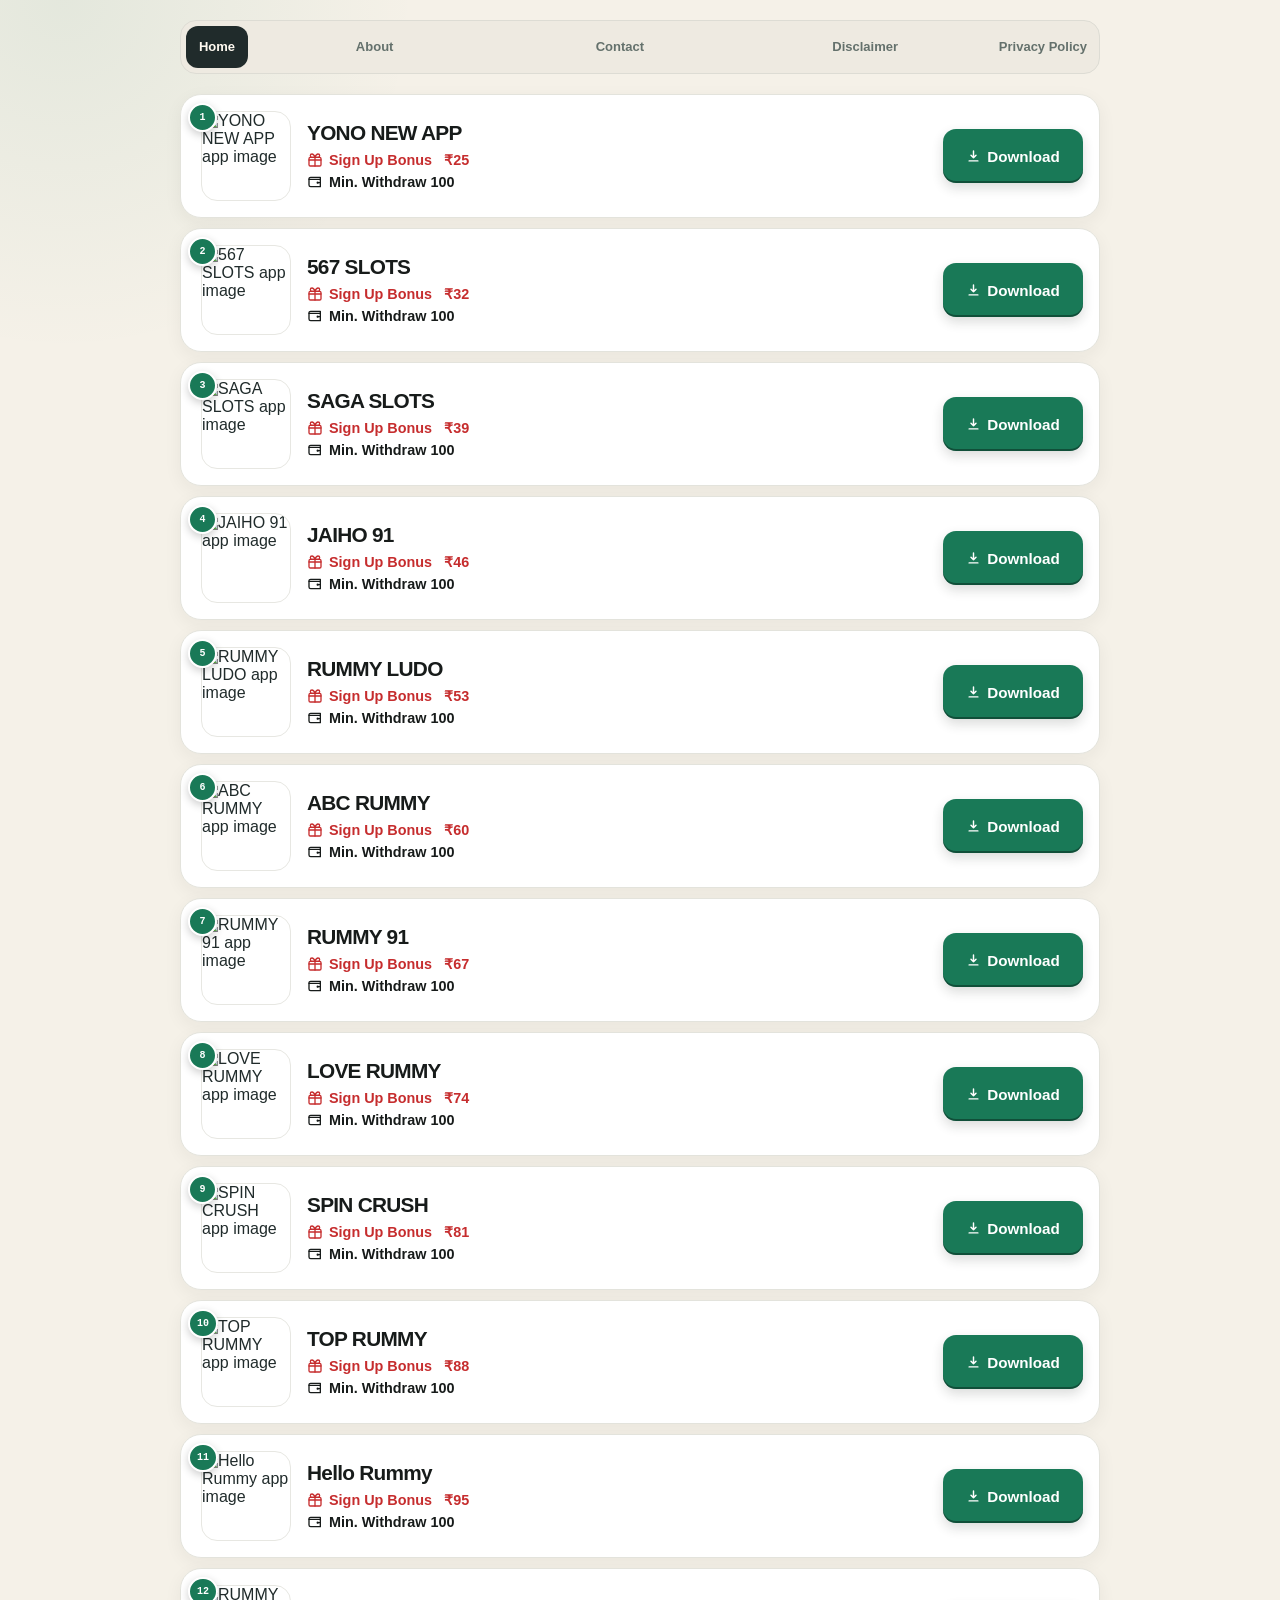
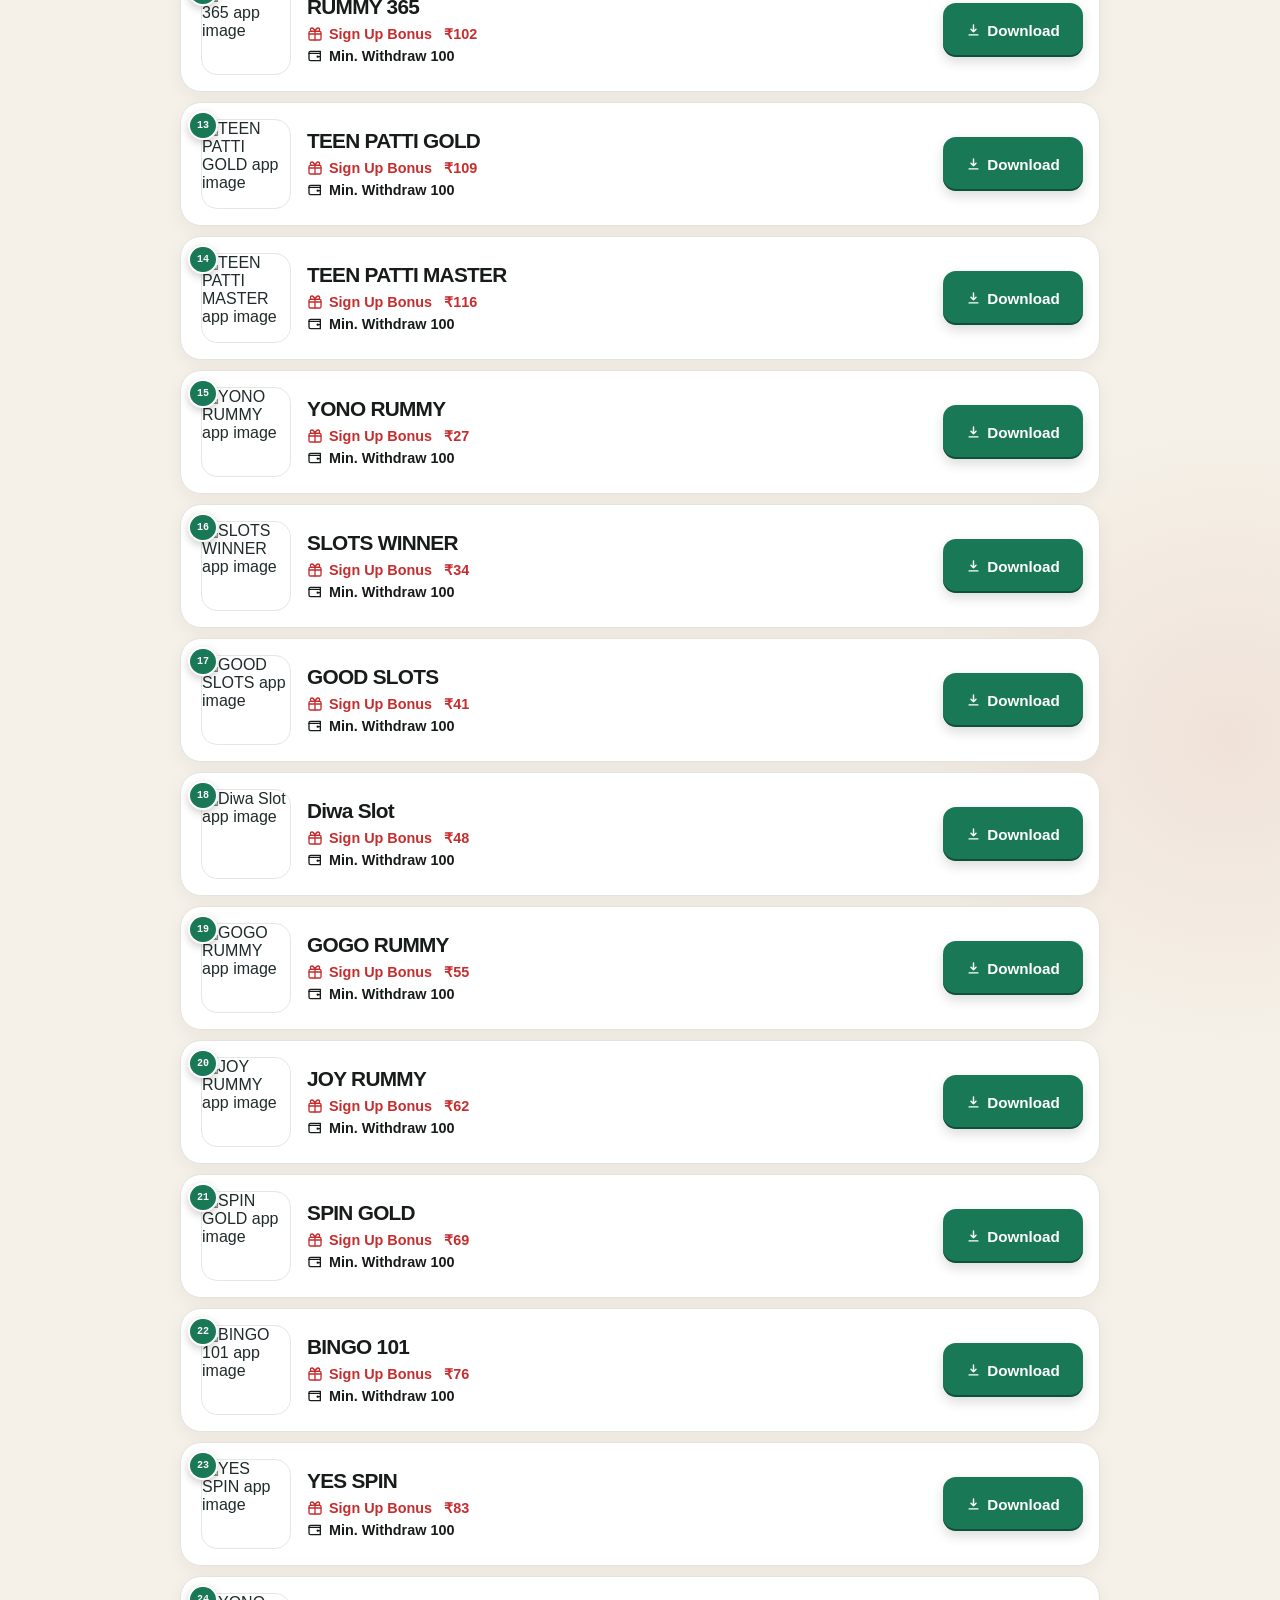
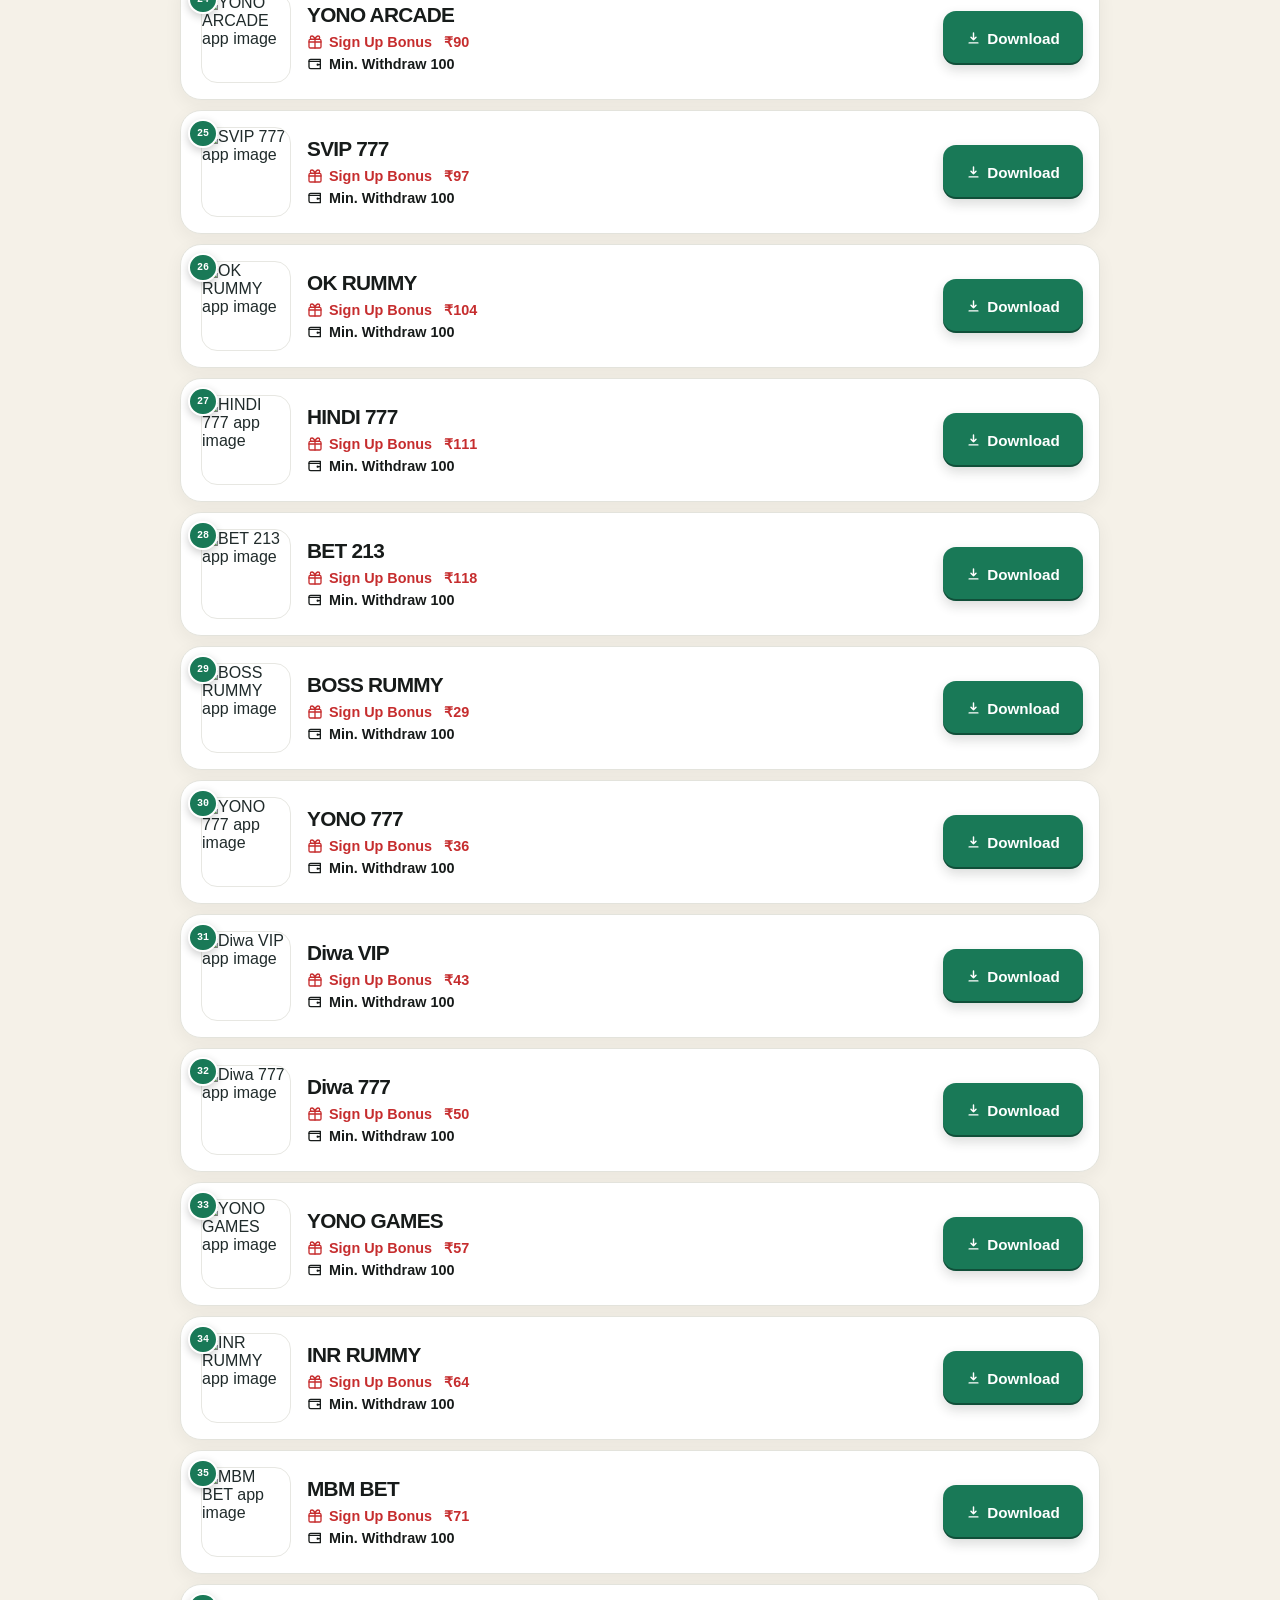
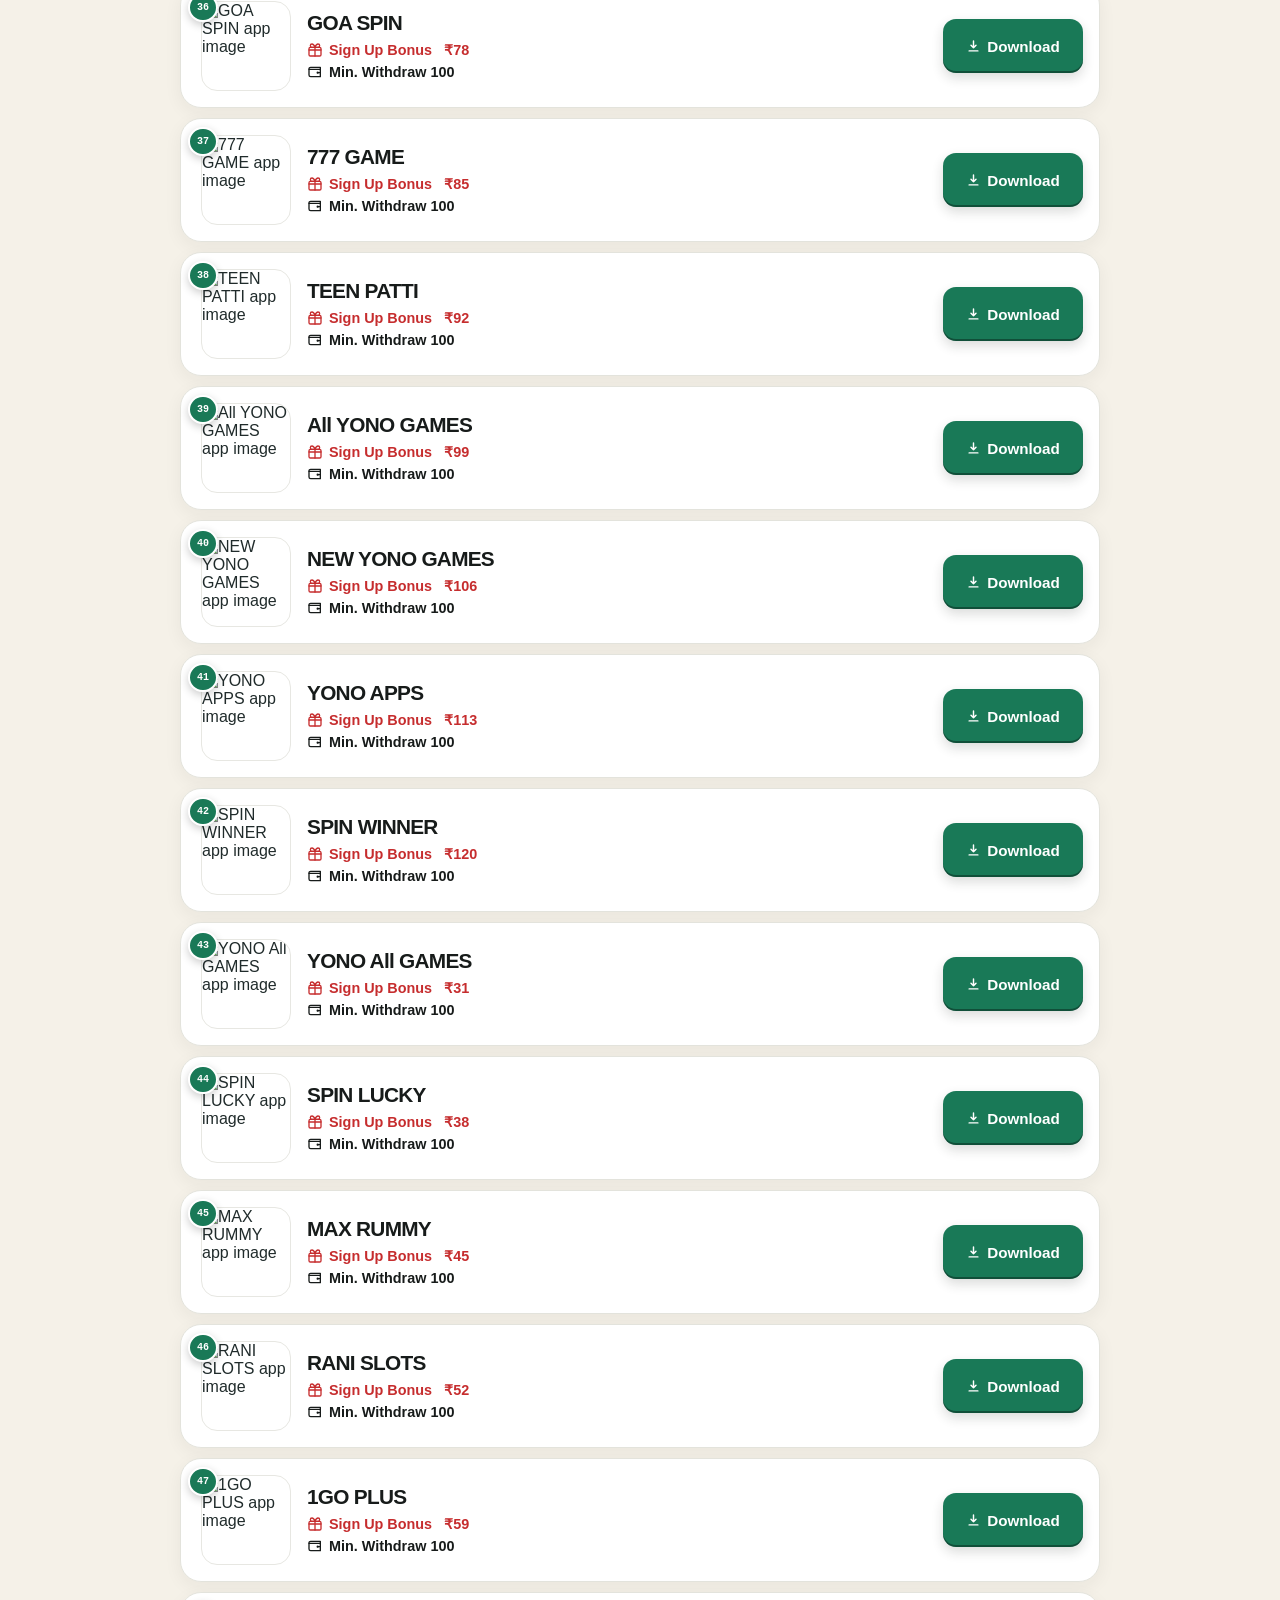
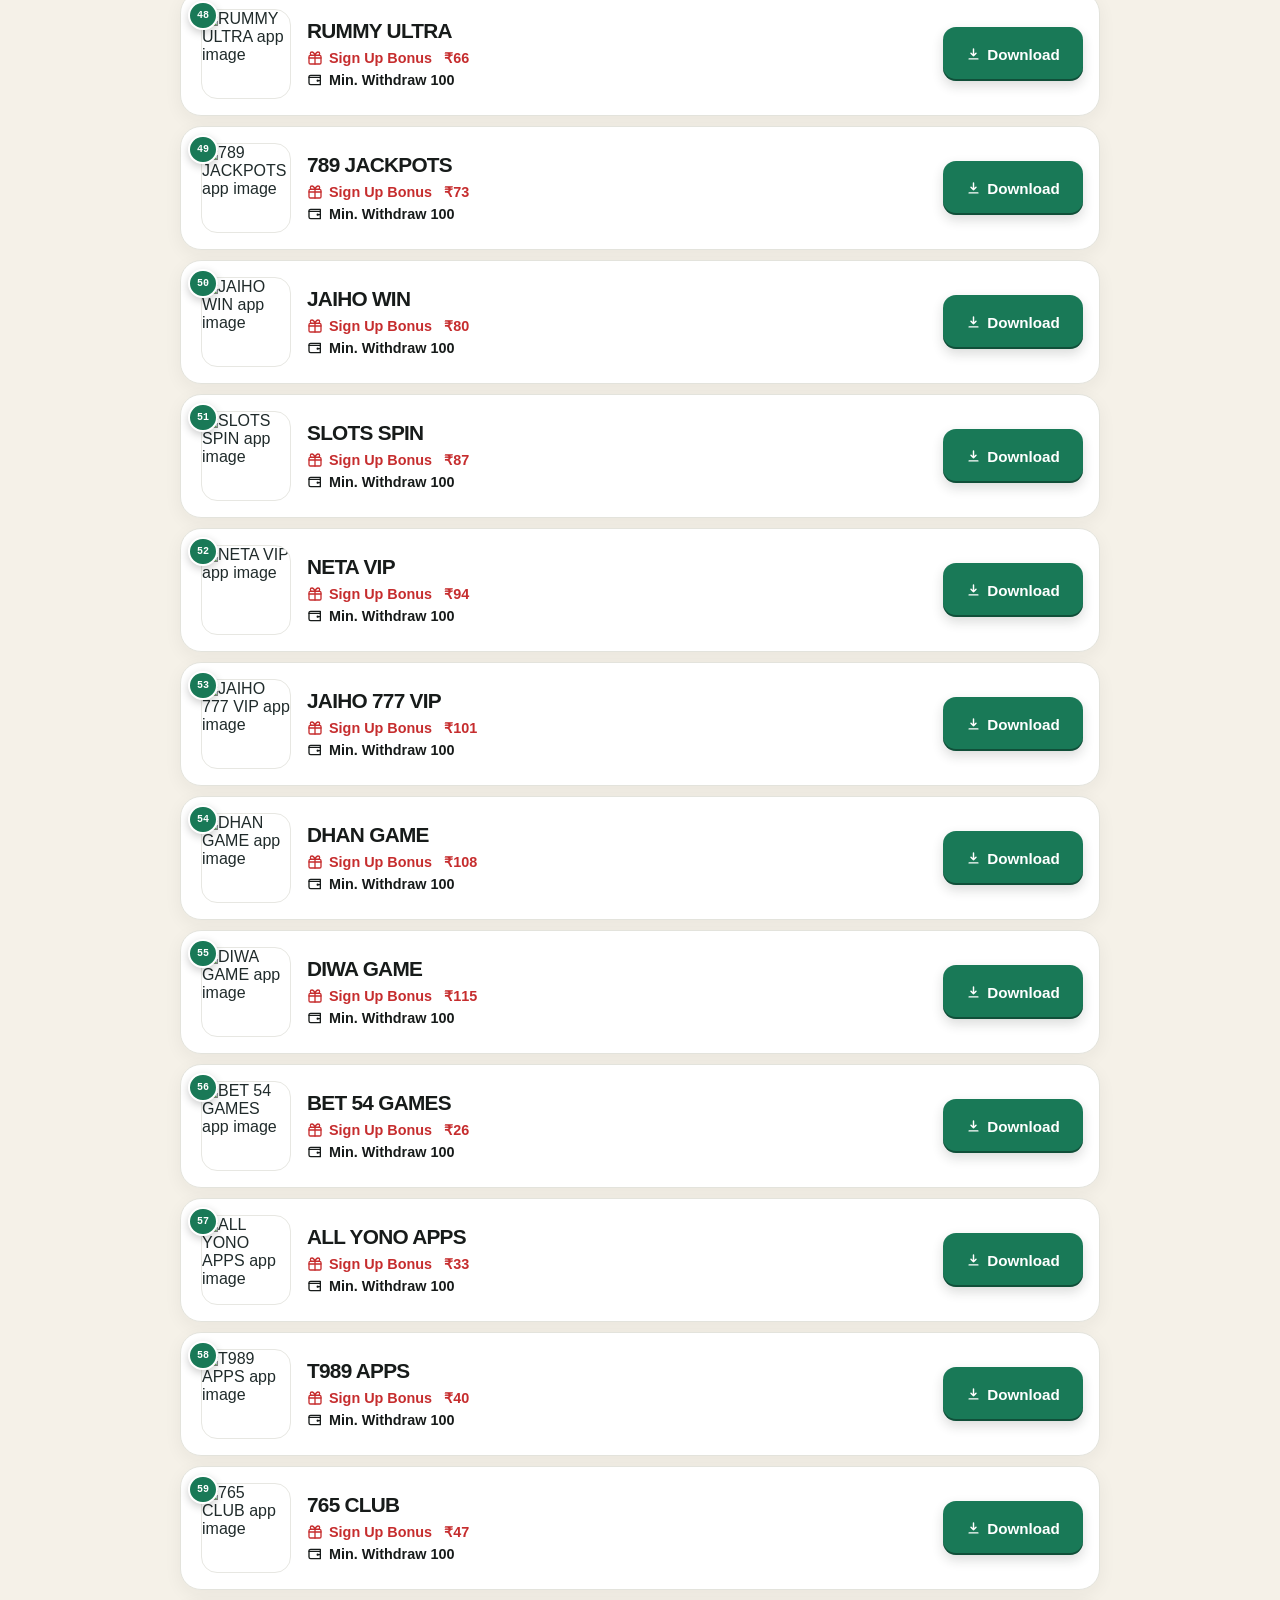
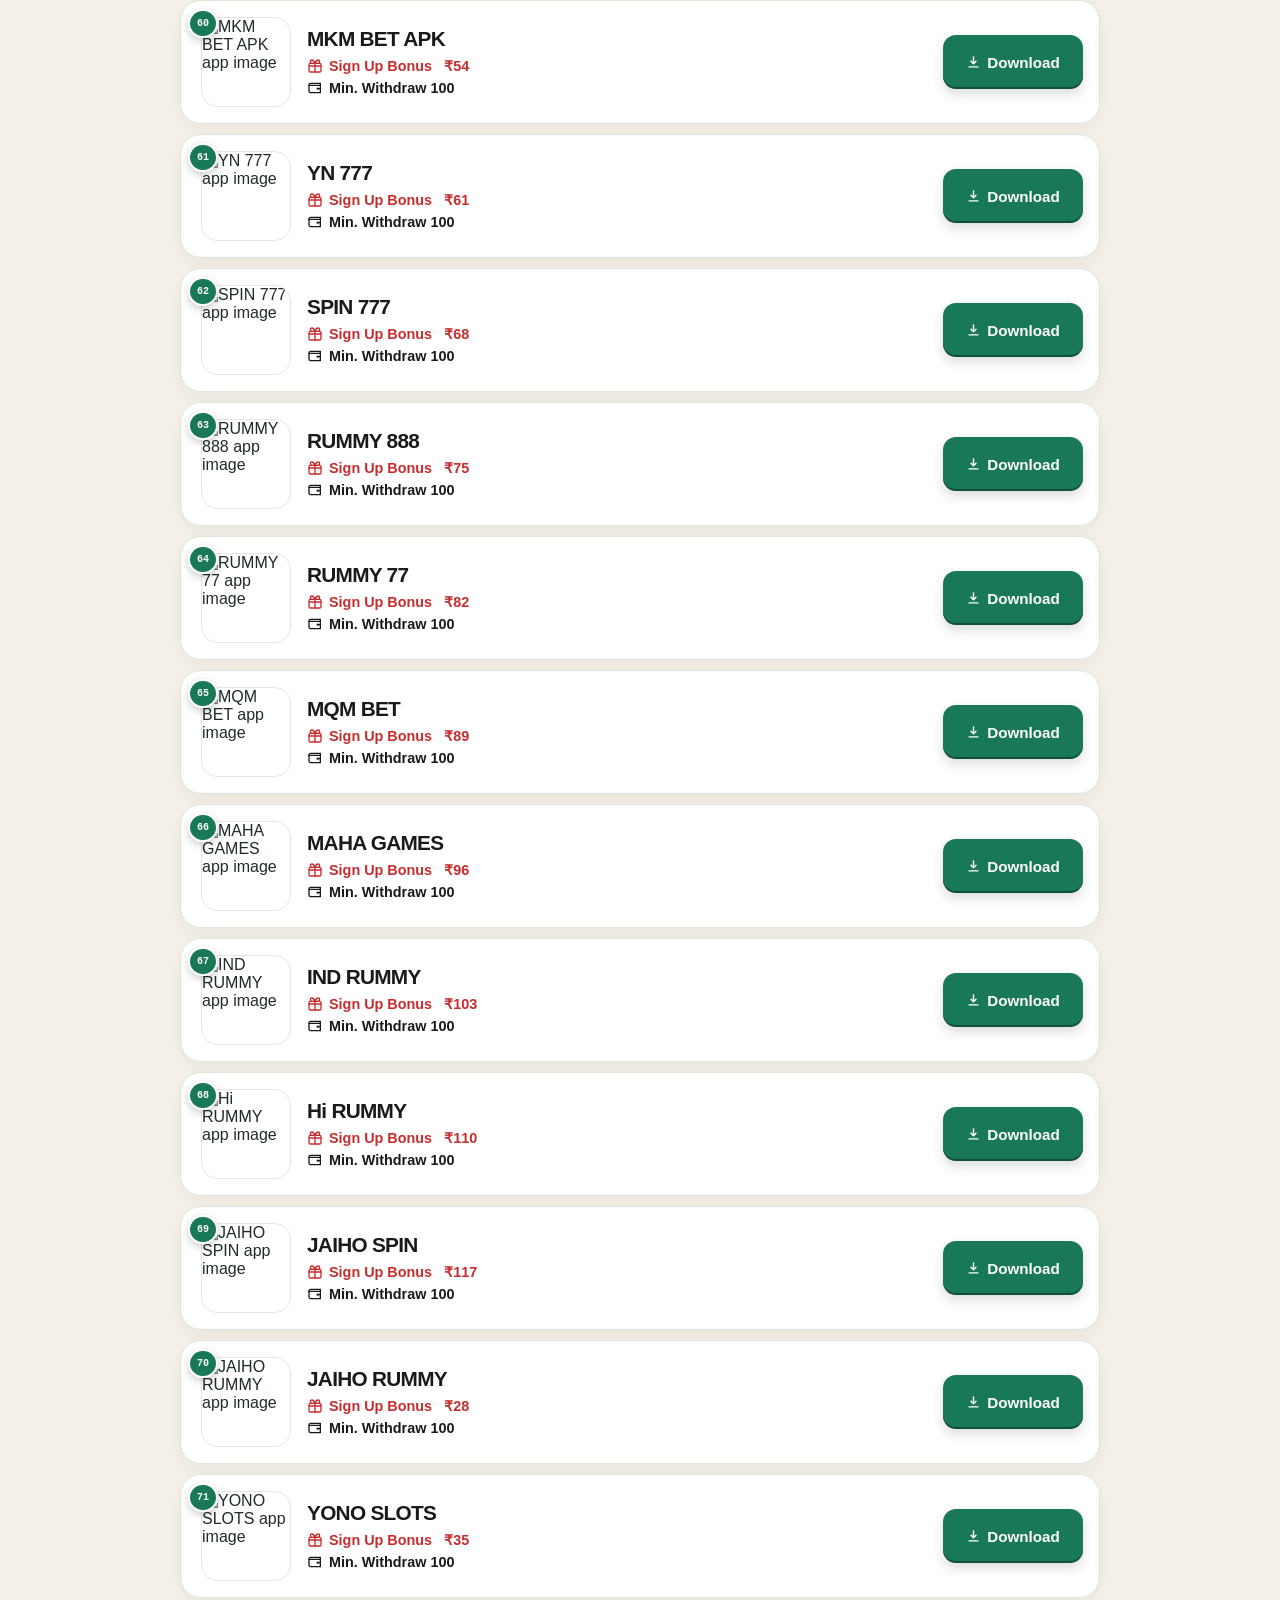
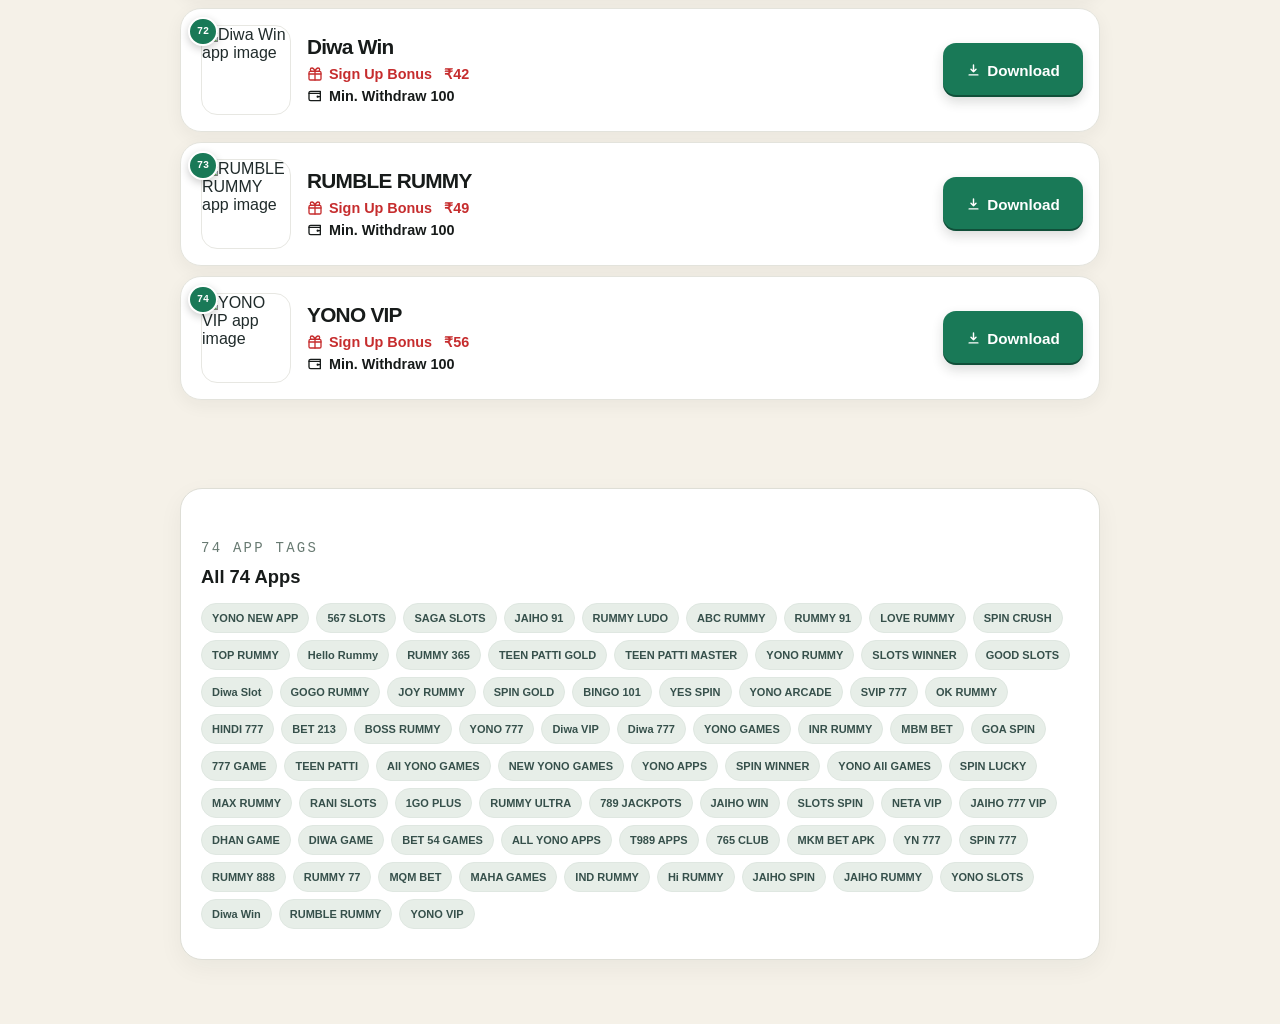
==== commit 54e3560d: "Add files via upload" ====
--- a/index.html
+++ b/index.html
@@ -8,7 +8,7 @@
 <style>
 :root{--paper:#f5f1e8;--ink:#202b2b;--muted:#687a72;--line:#deded6;--red:#b4312d;--green:#197957;--soft:#e7eee8}*{box-sizing:border-box}html{scroll-behavior:smooth}body{margin:0;min-width:320px;background:radial-gradient(circle at 5% 0%,#19795714,transparent 22rem),radial-gradient(circle at 96% 22%,#b4312d14,transparent 20rem),var(--paper);color:var(--ink);font-family:Manrope,Arial,sans-serif;-webkit-font-smoothing:antialiased}button,a{-webkit-tap-highlight-color:transparent}button{font:inherit}.shell{min-height:100vh;overflow-x:hidden}.container{width:min(920px,calc(100% - 24px));margin:auto}
 .nav-wrap{padding-top:12px}.nav{display:grid;grid-template-columns:auto 1fr auto;align-items:center;gap:6px;padding:5px;border:1px solid #dddcd4;border-radius:16px;background:#eeeae1}.nav-center{display:grid;grid-template-columns:repeat(3,minmax(0,1fr));gap:4px}.nav button{min-width:0;min-height:38px;padding:8px 7px;border:0;border-radius:12px;background:transparent;color:#64716c;cursor:pointer;font-size:12px;font-weight:800;line-height:1.1;white-space:nowrap}.nav button:hover,.nav button.active{background:var(--ink);color:#fffaf1}.nav-side{display:flex}.nav-side button{min-width:62px}
-.cards{display:grid;gap:10px;padding:16px 0 64px}.card{display:grid;grid-template-columns:78px minmax(0,1fr) auto;align-items:center;gap:11px;position:relative;min-width:0;padding:12px 10px 12px 15px;border:1px solid #e3e3dc;border-radius:21px;background:#fff;box-shadow:0 5px 18px #1c281f0e;animation:rise .45s both}.number{position:absolute;top:8px;left:7px;z-index:2;display:grid;place-items:center;min-width:29px;height:29px;padding:0 7px;border:2px solid #fff;border-radius:999px;background:var(--green);color:#fff;font:800 10px 'DM Mono',monospace;box-shadow:0 3px 8px #0003}.image{width:78px;height:78px;overflow:hidden;border-radius:16px;border:1px solid #e7e7e2;background:transparent;display:flex;align-items:center;justify-content:center}.image img{display:block;width:100%;height:100%;object-fit:contain;object-position:center;background:transparent}.details{min-width:0}.name{margin:0;color:#171b1a;font:700 clamp(.92rem,2.2vw,1.3rem)/1.08 'Space Grotesk',Arial,sans-serif;letter-spacing:-.035em;overflow-wrap:anywhere}.meta{display:grid;gap:5px;margin-top:8px;color:#171b1a;font-size:clamp(.68rem,1.4vw,.9rem);font-weight:700;line-height:1.15}.meta-line{display:flex;min-width:0;align-items:center;gap:6px}.bonus{color:#c62d2e}.bonus-value{margin-left:auto;font-weight:900;color:#c62d2e}.icon{width:16px;height:16px;flex:0 0 16px}.download{display:flex;min-height:48px;width:96px;align-items:center;justify-content:center;gap:6px;padding:9px 7px;border-radius:13px;background:var(--green);color:#fff;font-size:.74rem;font-weight:800;text-decoration:none;box-shadow:inset 0 -2px #00000059,0 5px 12px #1c281f29;transition:.2s}.download:hover{background:#126247;transform:translateY(-2px)}.download svg{width:15px;height:15px;flex:0 0 15px}
+.cards{display:grid;gap:10px;padding:16px 0 64px}.card{display:grid;grid-template-columns:78px minmax(0,1fr) auto;align-items:center;gap:11px;position:relative;min-width:0;padding:12px 10px 12px 15px;border:1px solid #e3e3dc;border-radius:21px;background:#fff;box-shadow:0 5px 18px #1c281f0e;animation:rise .45s both}.number{position:absolute;top:8px;left:7px;z-index:2;display:grid;place-items:center;min-width:29px;height:29px;padding:0 7px;border:2px solid #fff;border-radius:999px;background:var(--green);color:#fff;font:800 10px 'DM Mono',monospace;box-shadow:0 3px 8px #0003}.image{width:78px;height:78px;overflow:hidden;border-radius:16px;border:1px solid #e7e7e2;background:transparent;display:flex;align-items:center;justify-content:center}.image img{display:block;width:100%;height:100%;object-fit:contain;object-position:center;background:transparent}.details{min-width:0}.name{margin:0;color:#171b1a;font:700 clamp(.92rem,2.2vw,1.3rem)/1.08 'Space Grotesk',Arial,sans-serif;letter-spacing:-.035em;overflow-wrap:anywhere}.meta{display:grid;gap:5px;margin-top:8px;color:#171b1a;font-size:clamp(.68rem,1.4vw,.9rem);font-weight:700;line-height:1.15}.meta-line{display:flex;min-width:0;align-items:center;gap:6px}.bonus{color:#c62d2e}.bonus-value{margin-left:6px;font-weight:900;color:#c62d2e}.icon{width:16px;height:16px;flex:0 0 16px}.download{display:flex;min-height:48px;width:96px;align-items:center;justify-content:center;gap:6px;padding:9px 7px;border-radius:13px;background:var(--green);color:#fff;font-size:.74rem;font-weight:800;text-decoration:none;box-shadow:inset 0 -2px #00000059,0 5px 12px #1c281f29;transition:.2s}.download:hover{background:#126247;transform:translateY(-2px)}.download svg{width:15px;height:15px;flex:0 0 15px}
 .home-tags{margin:0 auto 64px;padding:24px 18px}.home-tags h2{margin:0;color:#171b1a;font:800 1.15rem/1.1 'Space Grotesk',Arial,sans-serif}.home-tags .eyebrow{margin-bottom:7px}.home-tags .tags{display:flex;flex-wrap:wrap;gap:7px;margin-top:16px}.home-tags .tag{padding:8px 10px;border:1px solid #dfe7e1;border-radius:999px;background:var(--soft);color:#36504b;font-size:11px;font-weight:800}.page{width:min(920px,calc(100% - 24px));margin:24px auto 64px;padding:30px 20px;border:1px solid var(--line);border-radius:22px;background:#fff;box-shadow:0 8px 24px #1c281f0d}.eyebrow{margin:0;color:var(--red);font:500 10px 'DM Mono',monospace;letter-spacing:.16em;text-transform:uppercase}.page h1{max-width:680px;margin:12px 0 0;font:700 clamp(1.65rem,5vw,3.1rem)/.98 'Space Grotesk',Arial,sans-serif;letter-spacing:-.06em}.page p{max-width:680px;margin:18px 0 0;color:var(--muted);font-size:14px;line-height:1.65}.info-list{display:flex;flex-wrap:wrap;gap:8px;margin-top:24px}.info-tag{padding:9px 12px;border-radius:99px;background:var(--soft);color:#36504b;font-size:12px;font-weight:800}@keyframes rise{from{opacity:0;transform:translateY(10px)}to{opacity:1;transform:translateY(0)}}
 @media(prefers-reduced-motion:reduce){*,*::before,*::after{animation-duration:.01ms!important;transition-duration:.01ms!important}}@media(max-width:390px){.nav{gap:3px;padding:4px}.nav button{font-size:10.5px;min-height:36px;padding:7px 4px}.nav-side button{min-width:58px}.card{grid-template-columns:72px minmax(0,1fr) 86px;gap:8px;padding-left:13px}.image{width:72px;height:72px}.download{width:86px;min-height:46px;font-size:.68rem;gap:4px;padding-inline:4px}.download svg{width:14px;height:14px;flex-basis:14px}.name{font-size:.88rem}.meta{font-size:.63rem}.icon{width:14px;height:14px;flex-basis:14px}}@media(min-width:640px){.nav-wrap{padding-top:20px}.nav button{min-height:42px;font-size:13px}.cards{padding-top:20px}.card{grid-template-columns:90px minmax(0,1fr) 140px;gap:16px;padding:16px 16px 16px 20px}.image{width:90px;height:90px}.download{width:140px;min-height:54px;font-size:.95rem}}
 
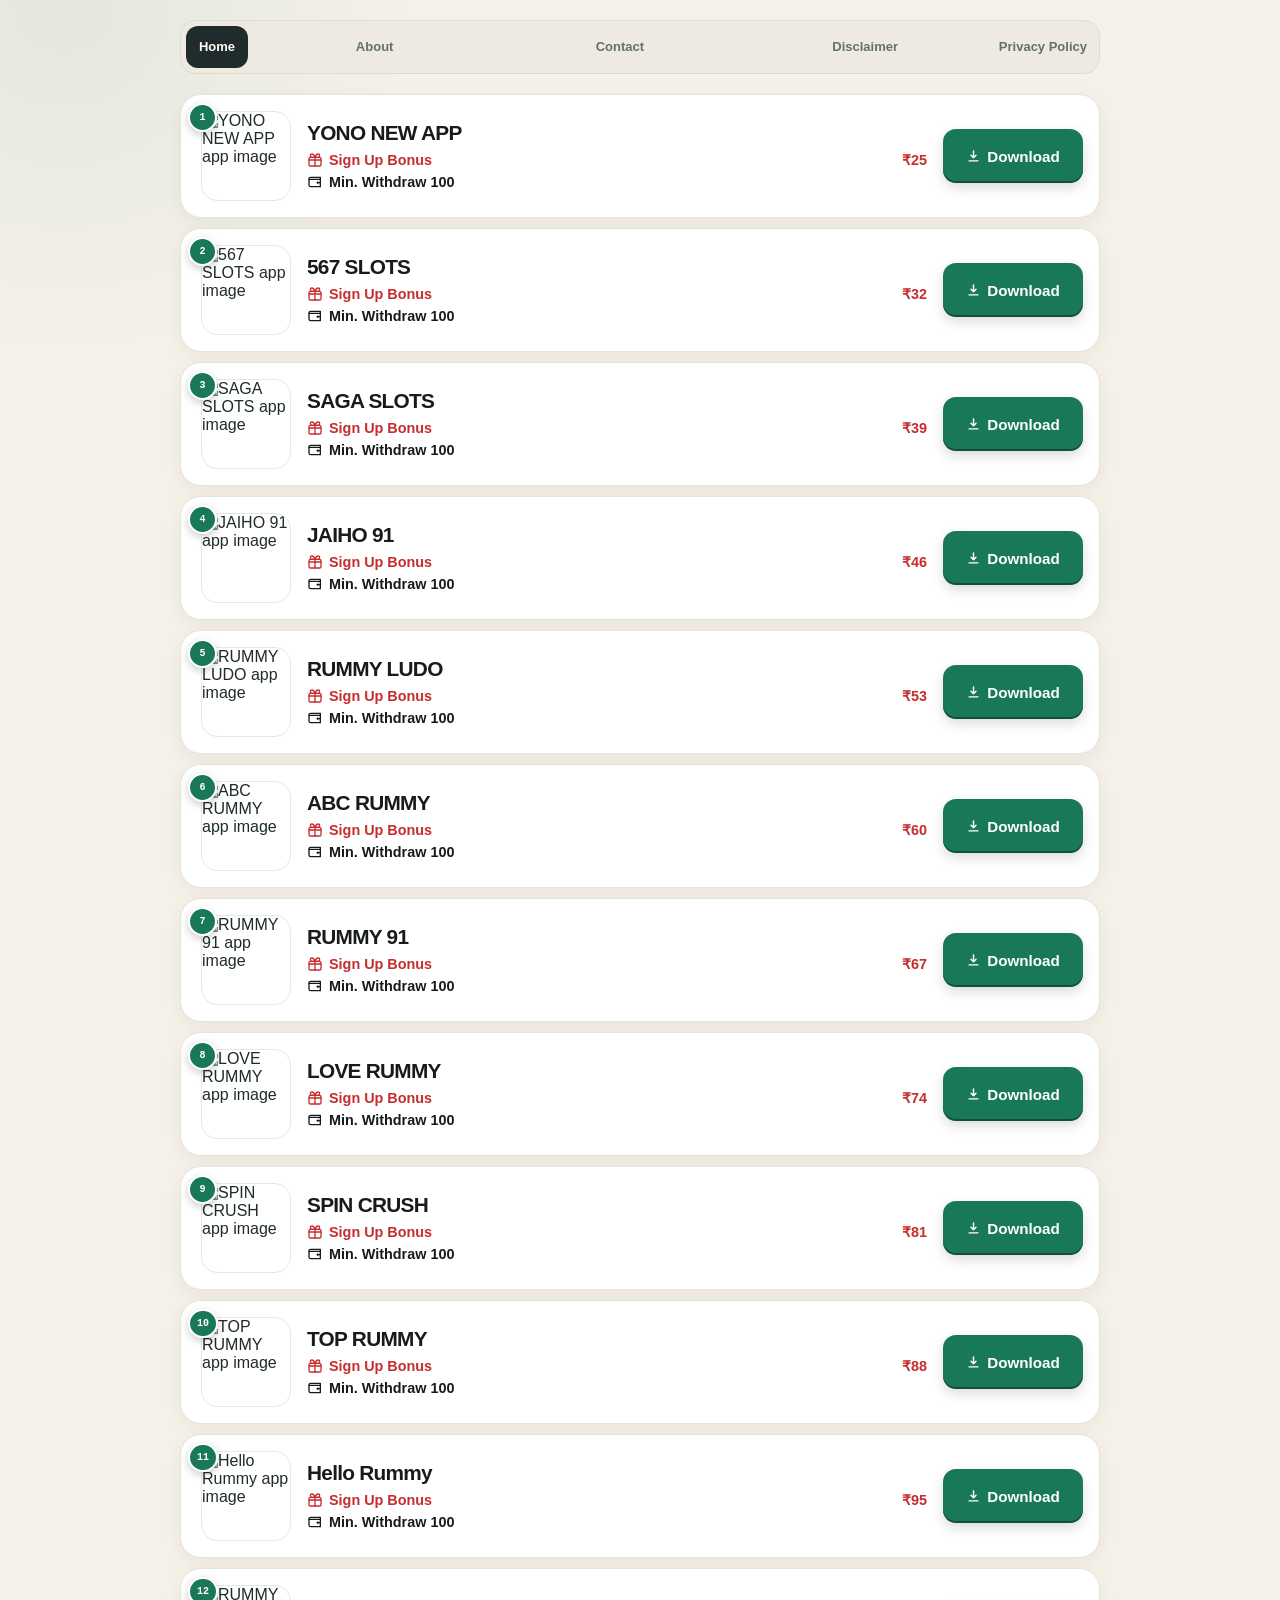
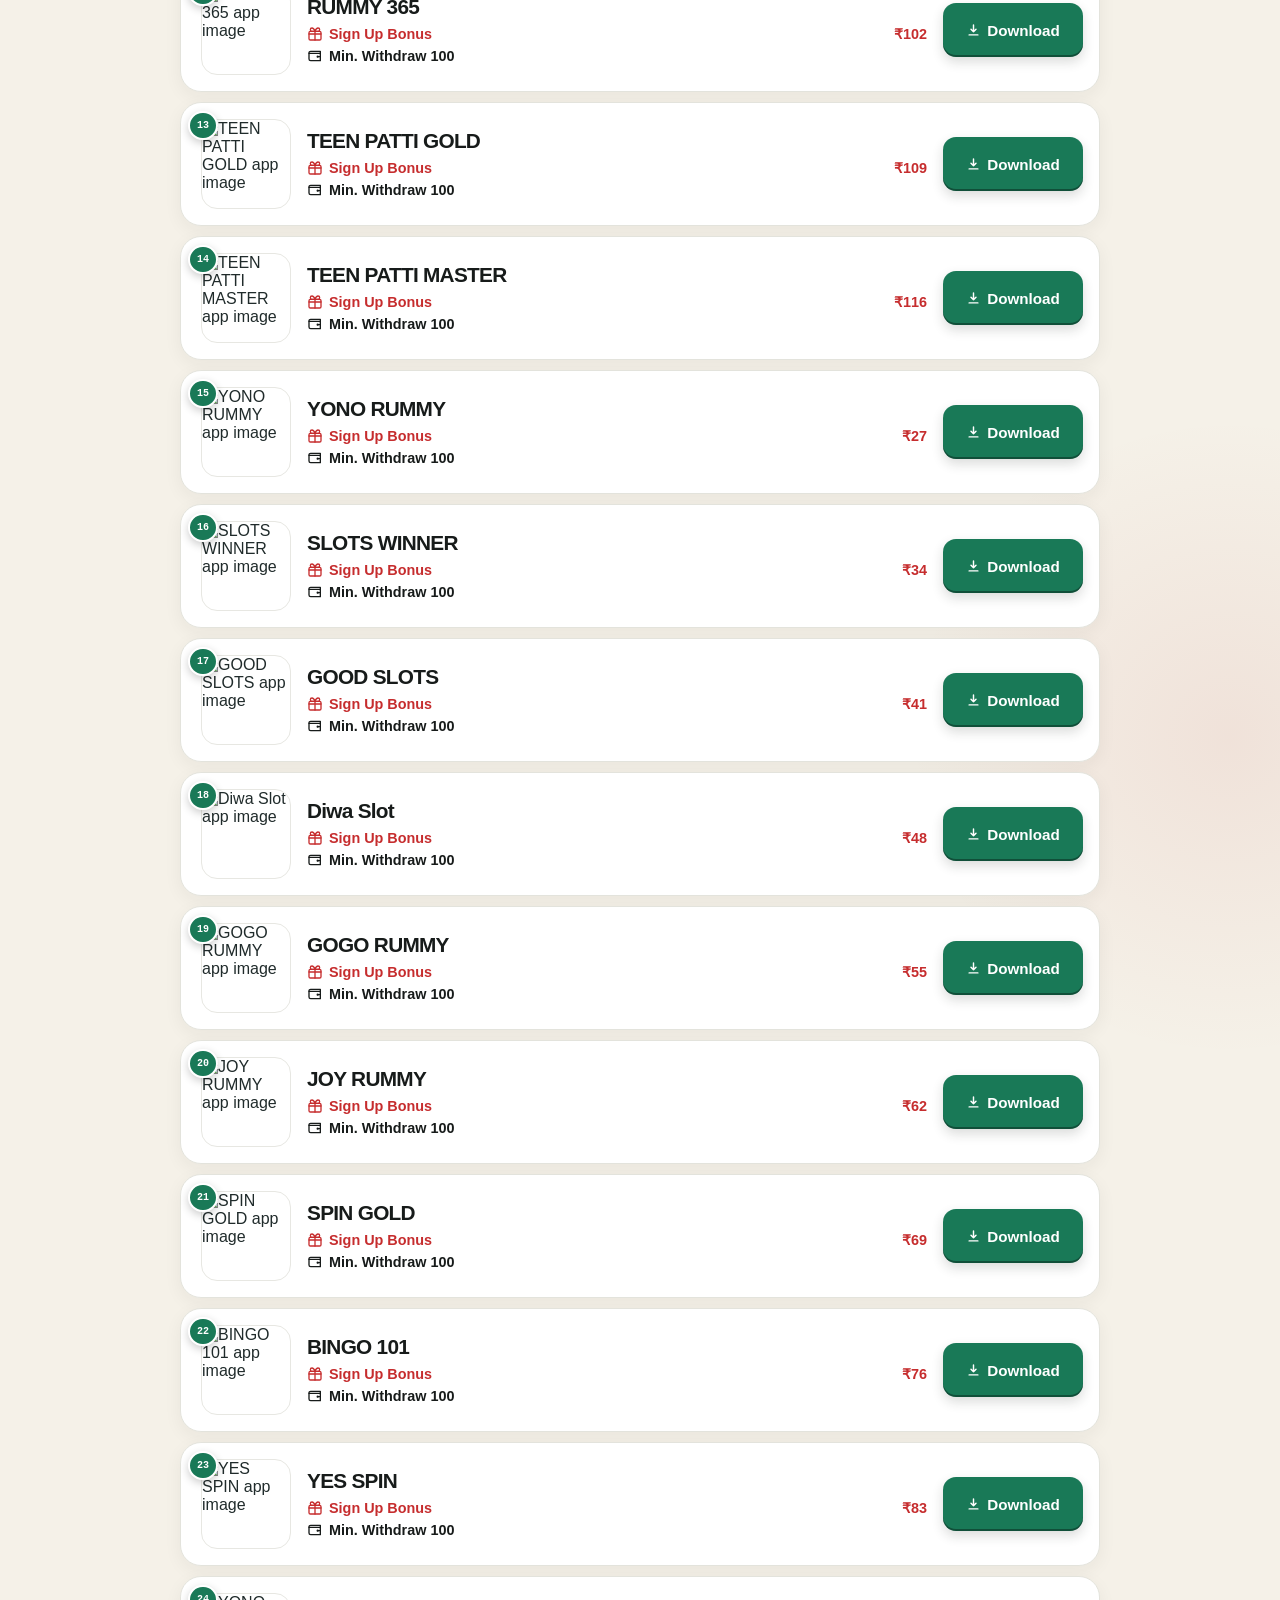
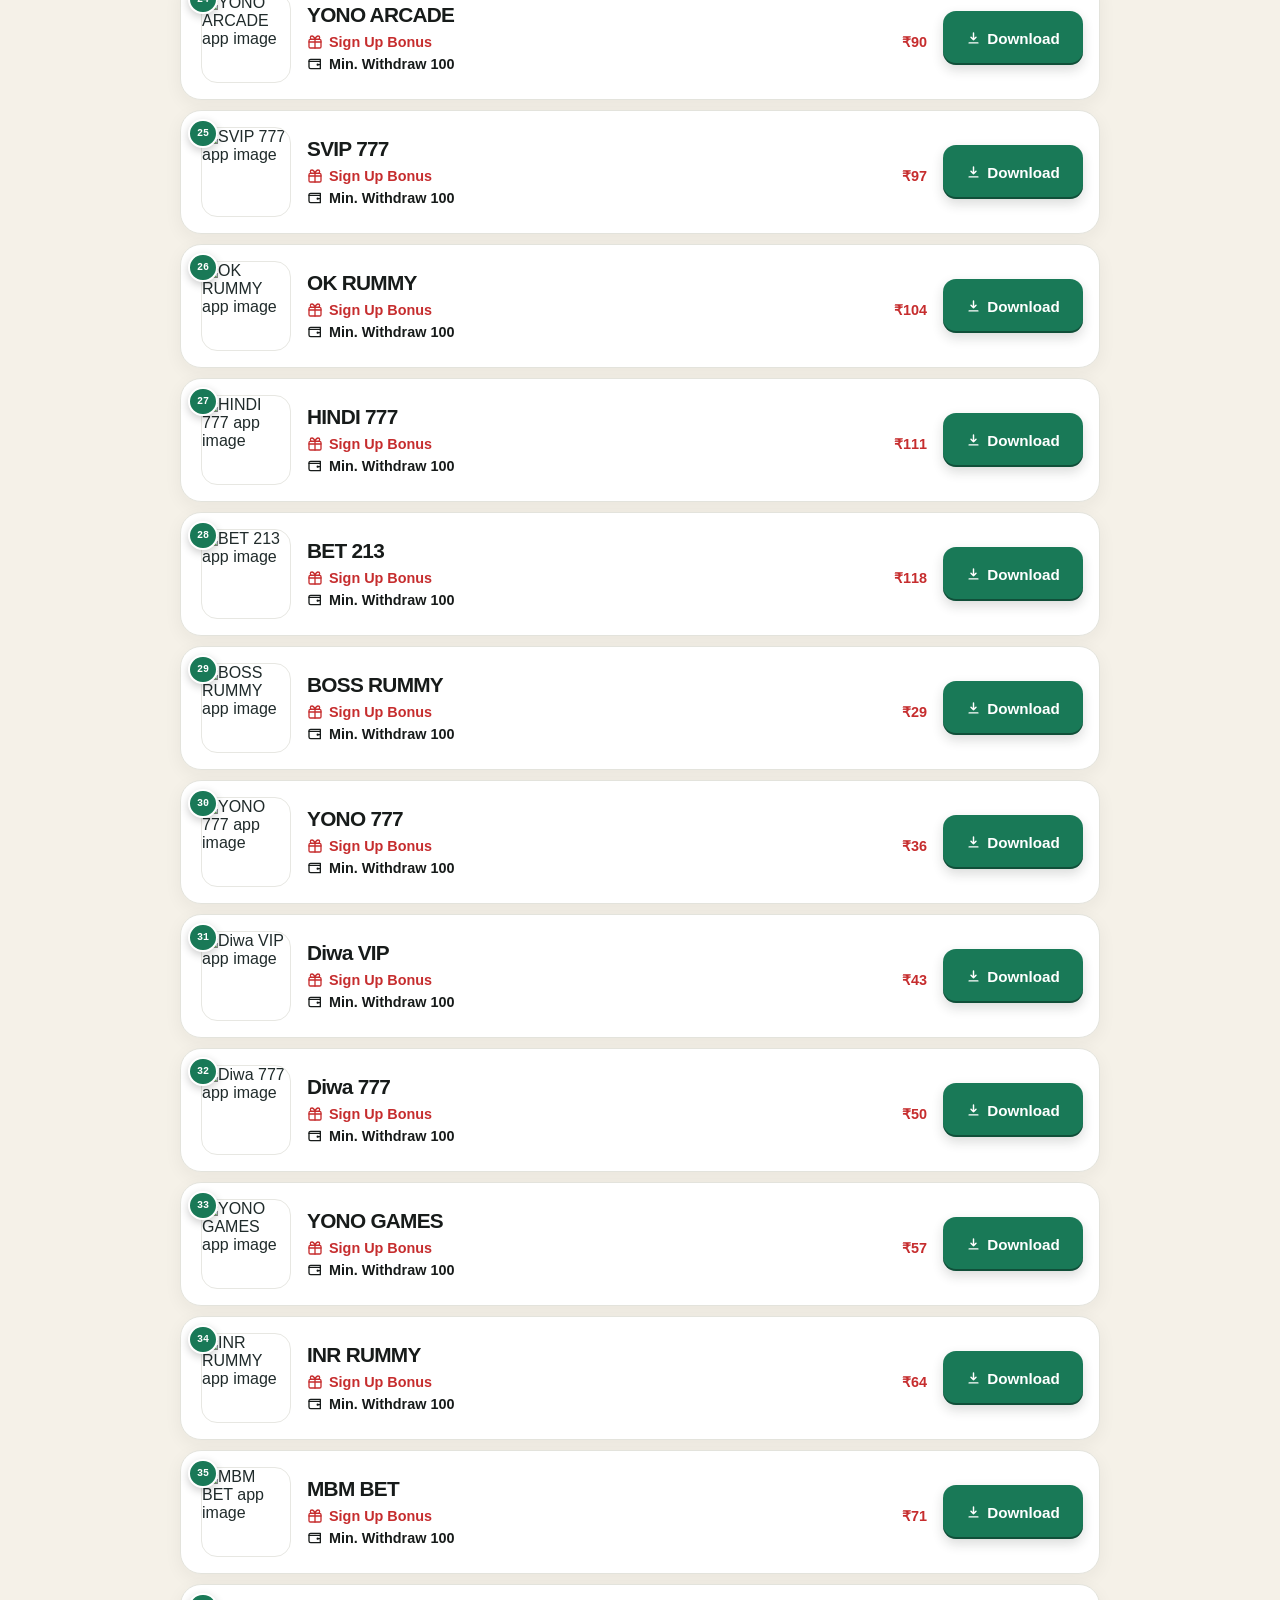
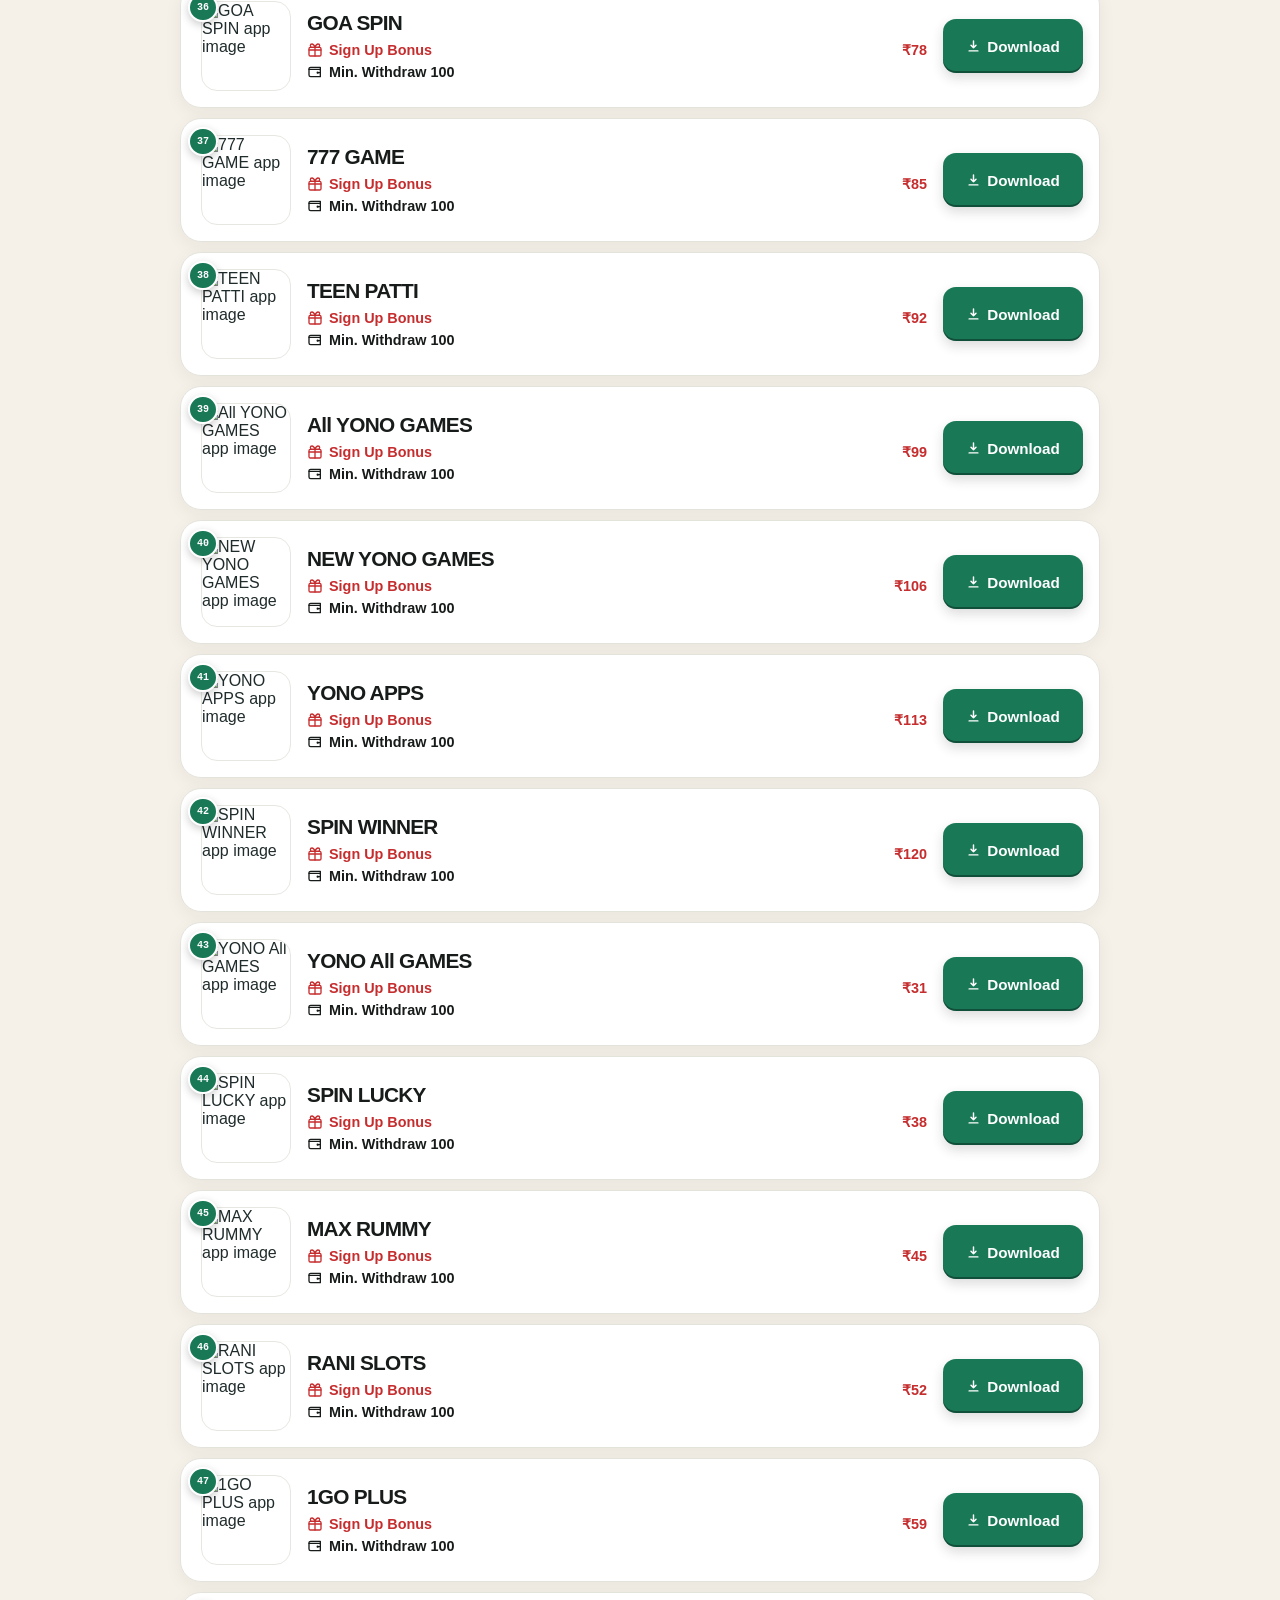
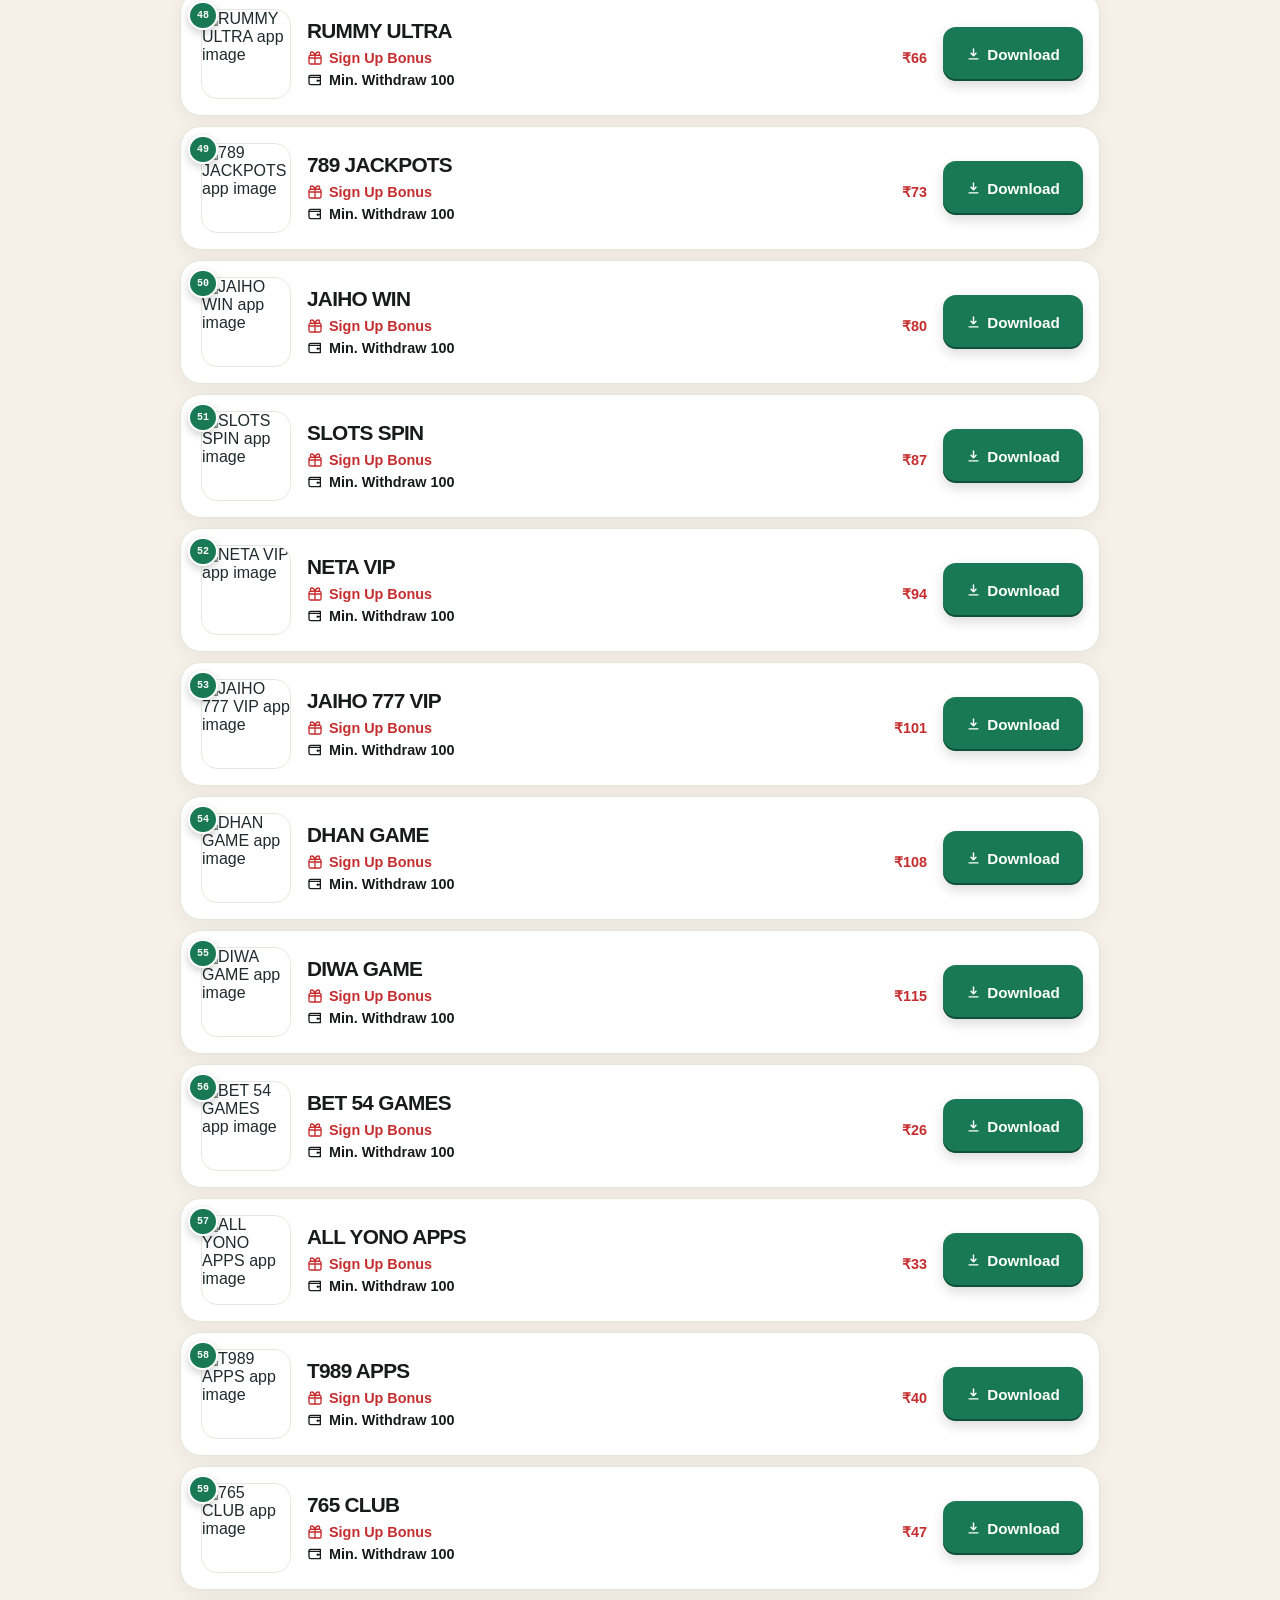
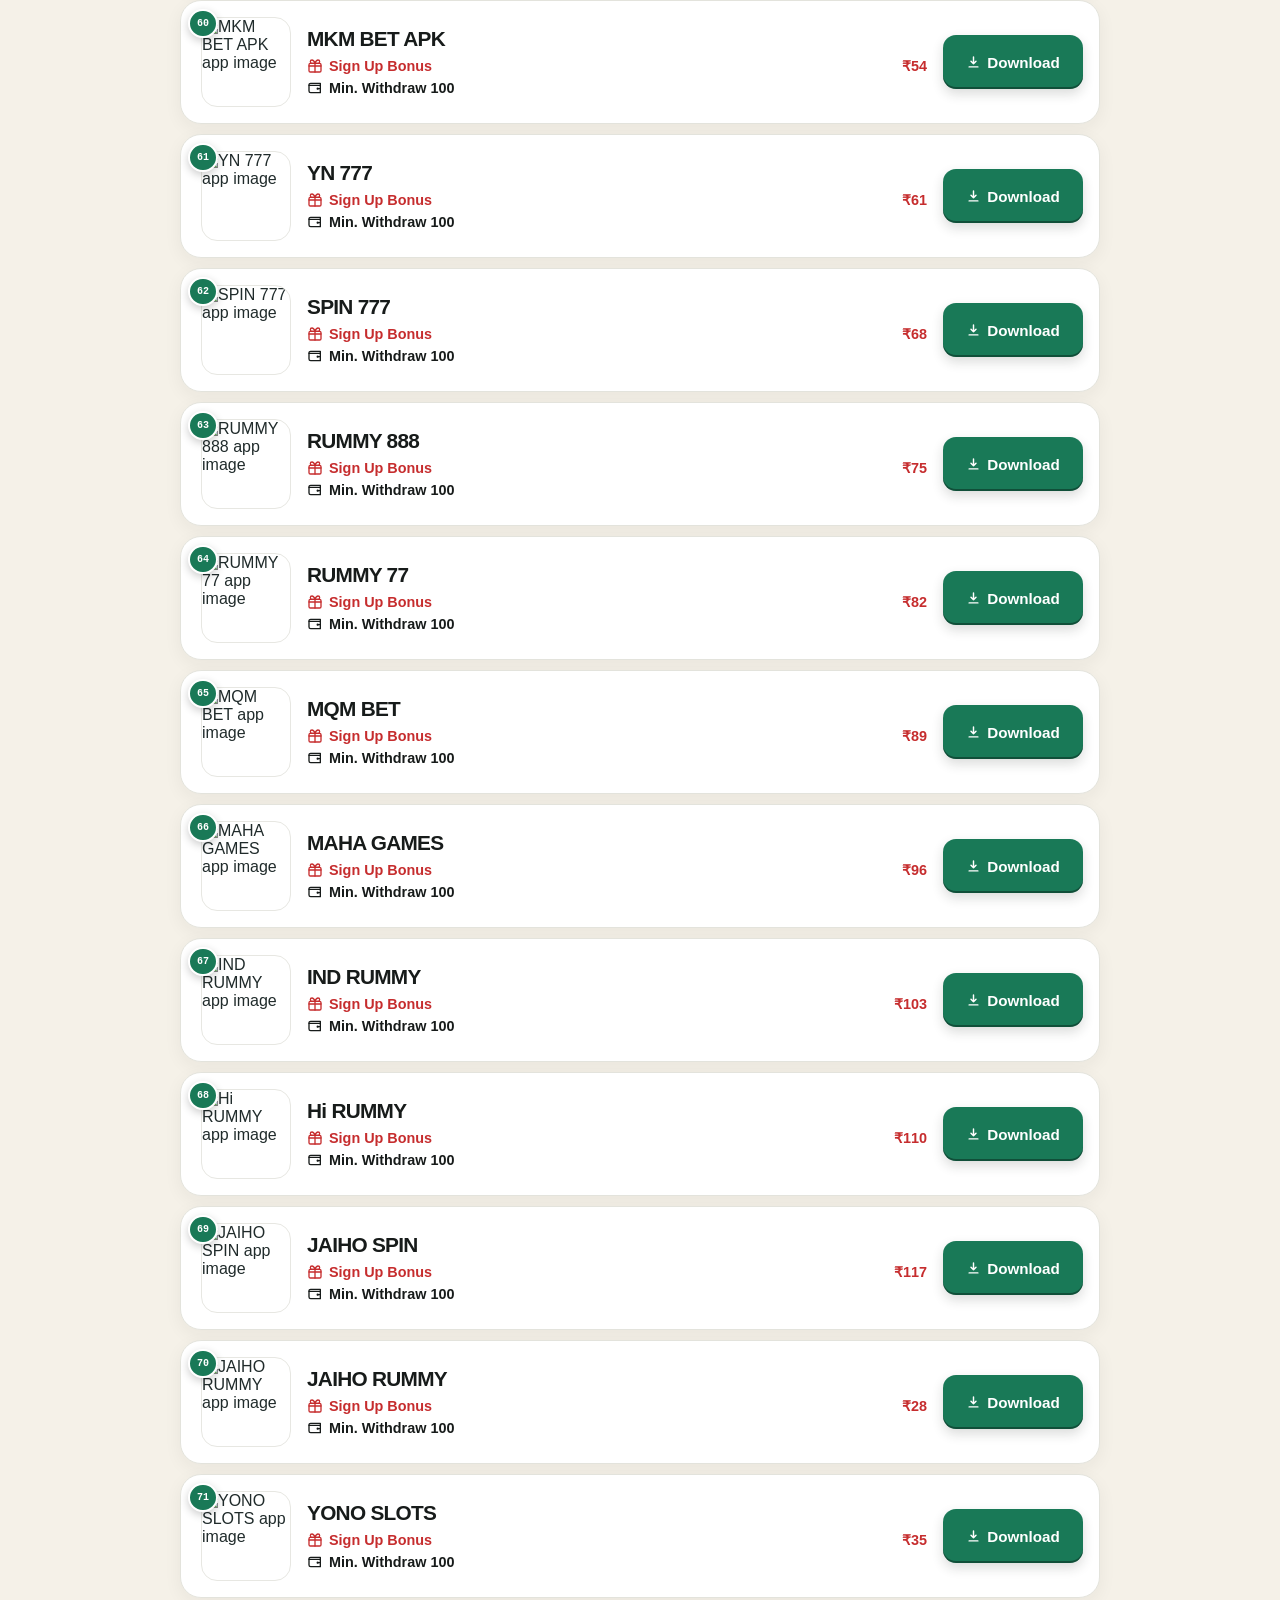
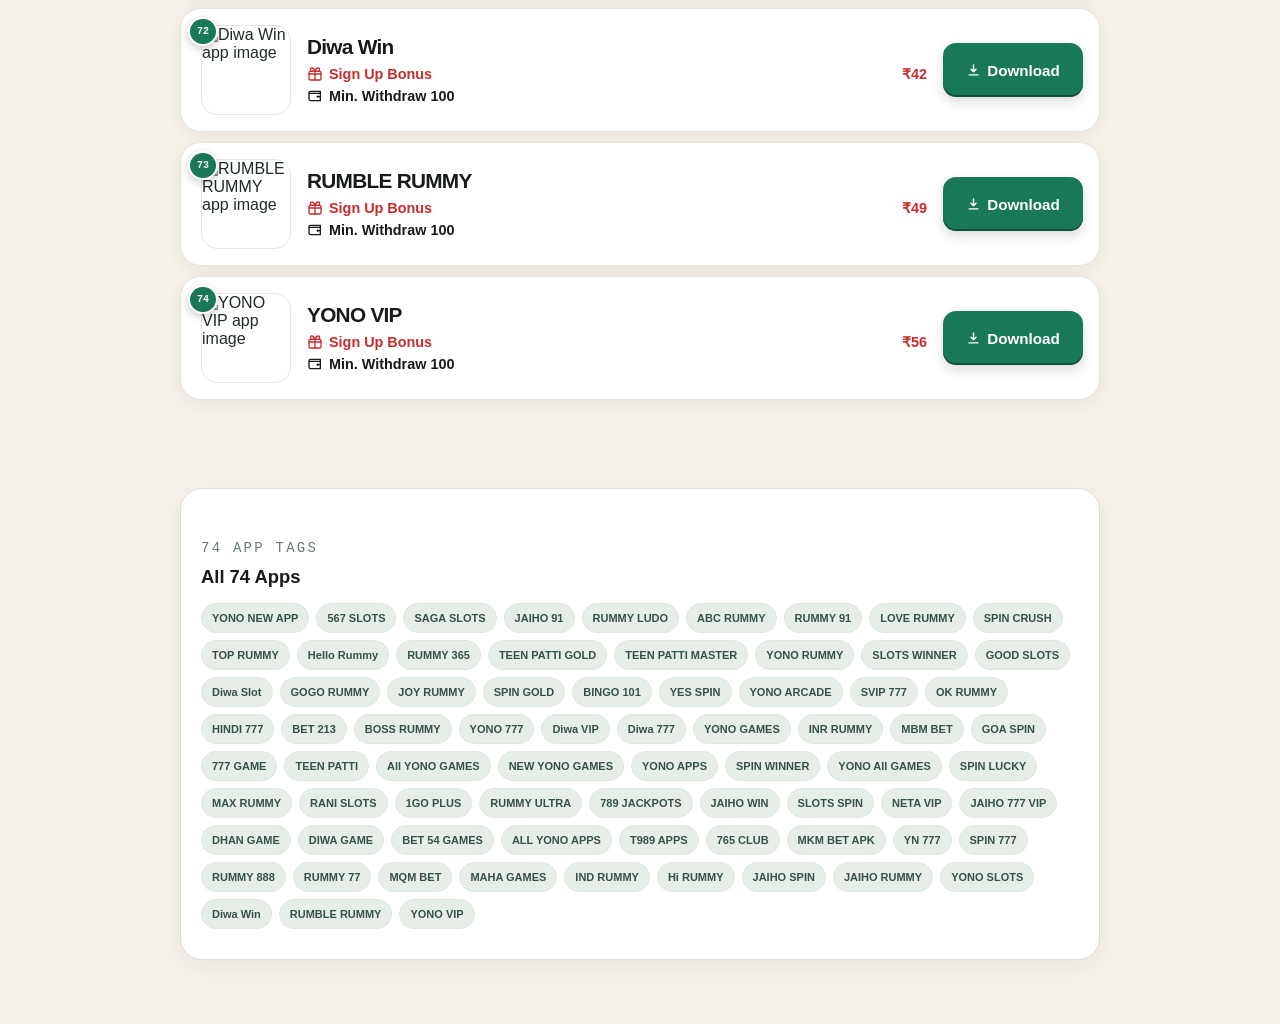
==== commit 367eeb95: "Add files via upload" ====
--- a/index.html
+++ b/index.html
@@ -8,7 +8,7 @@
 <style>
 :root{--paper:#f5f1e8;--ink:#202b2b;--muted:#687a72;--line:#deded6;--red:#b4312d;--green:#197957;--soft:#e7eee8}*{box-sizing:border-box}html{scroll-behavior:smooth}body{margin:0;min-width:320px;background:radial-gradient(circle at 5% 0%,#19795714,transparent 22rem),radial-gradient(circle at 96% 22%,#b4312d14,transparent 20rem),var(--paper);color:var(--ink);font-family:Manrope,Arial,sans-serif;-webkit-font-smoothing:antialiased}button,a{-webkit-tap-highlight-color:transparent}button{font:inherit}.shell{min-height:100vh;overflow-x:hidden}.container{width:min(920px,calc(100% - 24px));margin:auto}
 .nav-wrap{padding-top:12px}.nav{display:grid;grid-template-columns:auto 1fr auto;align-items:center;gap:6px;padding:5px;border:1px solid #dddcd4;border-radius:16px;background:#eeeae1}.nav-center{display:grid;grid-template-columns:repeat(3,minmax(0,1fr));gap:4px}.nav button{min-width:0;min-height:38px;padding:8px 7px;border:0;border-radius:12px;background:transparent;color:#64716c;cursor:pointer;font-size:12px;font-weight:800;line-height:1.1;white-space:nowrap}.nav button:hover,.nav button.active{background:var(--ink);color:#fffaf1}.nav-side{display:flex}.nav-side button{min-width:62px}
-.cards{display:grid;gap:10px;padding:16px 0 64px}.card{display:grid;grid-template-columns:78px minmax(0,1fr) auto;align-items:center;gap:11px;position:relative;min-width:0;padding:12px 10px 12px 15px;border:1px solid #e3e3dc;border-radius:21px;background:#fff;box-shadow:0 5px 18px #1c281f0e;animation:rise .45s both}.number{position:absolute;top:8px;left:7px;z-index:2;display:grid;place-items:center;min-width:29px;height:29px;padding:0 7px;border:2px solid #fff;border-radius:999px;background:var(--green);color:#fff;font:800 10px 'DM Mono',monospace;box-shadow:0 3px 8px #0003}.image{width:78px;height:78px;overflow:hidden;border-radius:16px;border:1px solid #e7e7e2;background:transparent;display:flex;align-items:center;justify-content:center}.image img{display:block;width:100%;height:100%;object-fit:contain;object-position:center;background:transparent}.details{min-width:0}.name{margin:0;color:#171b1a;font:700 clamp(.92rem,2.2vw,1.3rem)/1.08 'Space Grotesk',Arial,sans-serif;letter-spacing:-.035em;overflow-wrap:anywhere}.meta{display:grid;gap:5px;margin-top:8px;color:#171b1a;font-size:clamp(.68rem,1.4vw,.9rem);font-weight:700;line-height:1.15}.meta-line{display:flex;min-width:0;align-items:center;gap:6px}.bonus{color:#c62d2e}.bonus-value{margin-left:6px;font-weight:900;color:#c62d2e}.icon{width:16px;height:16px;flex:0 0 16px}.download{display:flex;min-height:48px;width:96px;align-items:center;justify-content:center;gap:6px;padding:9px 7px;border-radius:13px;background:var(--green);color:#fff;font-size:.74rem;font-weight:800;text-decoration:none;box-shadow:inset 0 -2px #00000059,0 5px 12px #1c281f29;transition:.2s}.download:hover{background:#126247;transform:translateY(-2px)}.download svg{width:15px;height:15px;flex:0 0 15px}
+.cards{display:grid;gap:10px;padding:16px 0 64px}.card{display:grid;grid-template-columns:78px minmax(0,1fr) auto;align-items:center;gap:11px;position:relative;min-width:0;padding:12px 10px 12px 15px;border:1px solid #e3e3dc;border-radius:21px;background:#fff;box-shadow:0 5px 18px #1c281f0e;animation:rise .45s both}.number{position:absolute;top:8px;left:7px;z-index:2;display:grid;place-items:center;min-width:29px;height:29px;padding:0 7px;border:2px solid #fff;border-radius:999px;background:var(--green);color:#fff;font:800 10px 'DM Mono',monospace;box-shadow:0 3px 8px #0003}.image{width:78px;height:78px;overflow:hidden;border-radius:16px;border:1px solid #e7e7e2;background:transparent;display:flex;align-items:center;justify-content:center}.image img{display:block;width:100%;height:100%;object-fit:contain;object-position:center;background:transparent}.details{min-width:0}.name{margin:0;color:#171b1a;font:700 clamp(.92rem,2.2vw,1.3rem)/1.08 'Space Grotesk',Arial,sans-serif;letter-spacing:-.035em;overflow-wrap:anywhere}.meta{display:grid;gap:5px;margin-top:8px;color:#171b1a;font-size:clamp(.68rem,1.4vw,.9rem);font-weight:700;line-height:1.15}.meta-line{display:flex;min-width:0;align-items:center;gap:6px}.bonus{color:#c62d2e}.bonus-value{margin-left:auto;font-weight:900;color:#c62d2e}.icon{width:16px;height:16px;flex:0 0 16px}.download{display:flex;min-height:48px;width:96px;align-items:center;justify-content:center;gap:6px;padding:9px 7px;border-radius:13px;background:var(--green);color:#fff;font-size:.74rem;font-weight:800;text-decoration:none;box-shadow:inset 0 -2px #00000059,0 5px 12px #1c281f29;transition:.2s}.download:hover{background:#126247;transform:translateY(-2px)}.download svg{width:15px;height:15px;flex:0 0 15px}
 .home-tags{margin:0 auto 64px;padding:24px 18px}.home-tags h2{margin:0;color:#171b1a;font:800 1.15rem/1.1 'Space Grotesk',Arial,sans-serif}.home-tags .eyebrow{margin-bottom:7px}.home-tags .tags{display:flex;flex-wrap:wrap;gap:7px;margin-top:16px}.home-tags .tag{padding:8px 10px;border:1px solid #dfe7e1;border-radius:999px;background:var(--soft);color:#36504b;font-size:11px;font-weight:800}.page{width:min(920px,calc(100% - 24px));margin:24px auto 64px;padding:30px 20px;border:1px solid var(--line);border-radius:22px;background:#fff;box-shadow:0 8px 24px #1c281f0d}.eyebrow{margin:0;color:var(--red);font:500 10px 'DM Mono',monospace;letter-spacing:.16em;text-transform:uppercase}.page h1{max-width:680px;margin:12px 0 0;font:700 clamp(1.65rem,5vw,3.1rem)/.98 'Space Grotesk',Arial,sans-serif;letter-spacing:-.06em}.page p{max-width:680px;margin:18px 0 0;color:var(--muted);font-size:14px;line-height:1.65}.info-list{display:flex;flex-wrap:wrap;gap:8px;margin-top:24px}.info-tag{padding:9px 12px;border-radius:99px;background:var(--soft);color:#36504b;font-size:12px;font-weight:800}@keyframes rise{from{opacity:0;transform:translateY(10px)}to{opacity:1;transform:translateY(0)}}
 @media(prefers-reduced-motion:reduce){*,*::before,*::after{animation-duration:.01ms!important;transition-duration:.01ms!important}}@media(max-width:390px){.nav{gap:3px;padding:4px}.nav button{font-size:10.5px;min-height:36px;padding:7px 4px}.nav-side button{min-width:58px}.card{grid-template-columns:72px minmax(0,1fr) 86px;gap:8px;padding-left:13px}.image{width:72px;height:72px}.download{width:86px;min-height:46px;font-size:.68rem;gap:4px;padding-inline:4px}.download svg{width:14px;height:14px;flex-basis:14px}.name{font-size:.88rem}.meta{font-size:.63rem}.icon{width:14px;height:14px;flex-basis:14px}}@media(min-width:640px){.nav-wrap{padding-top:20px}.nav button{min-height:42px;font-size:13px}.cards{padding-top:20px}.card{grid-template-columns:90px minmax(0,1fr) 140px;gap:16px;padding:16px 16px 16px 20px}.image{width:90px;height:90px}.download{width:140px;min-height:54px;font-size:.95rem}}
 
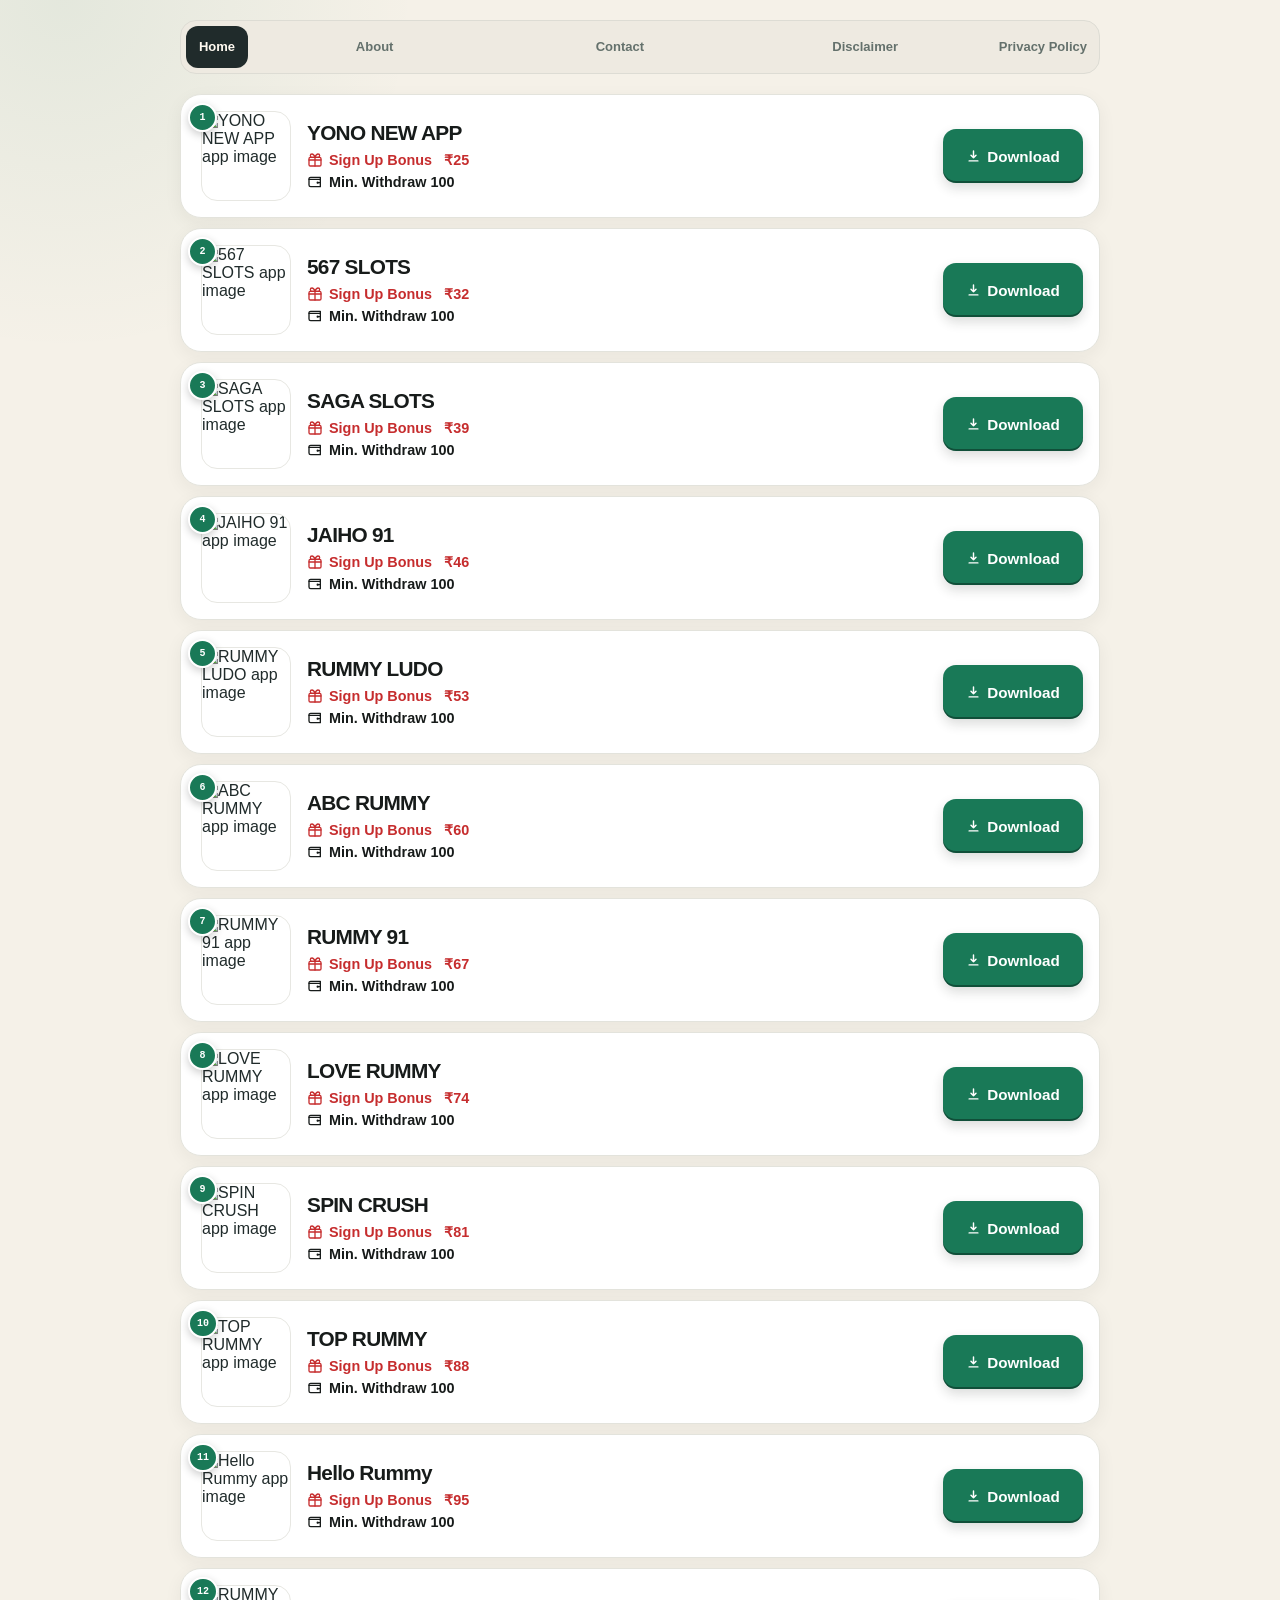
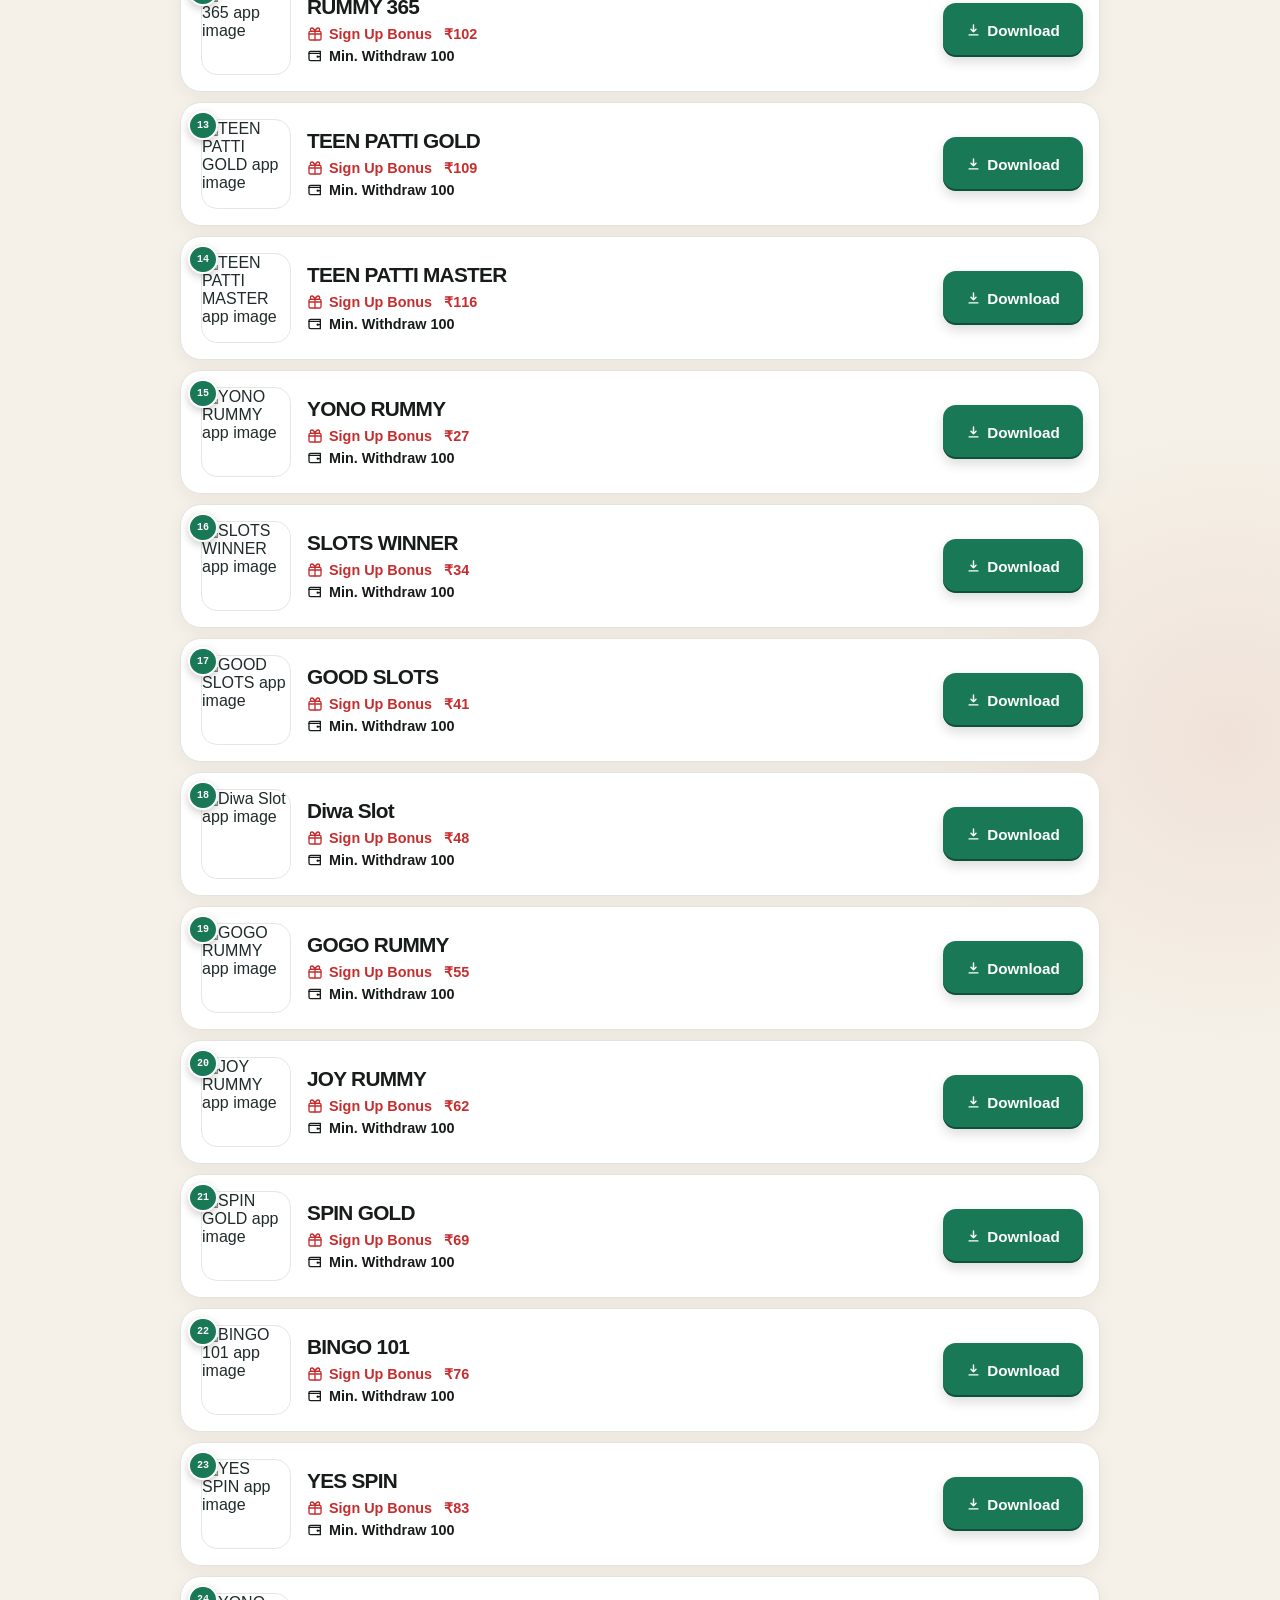
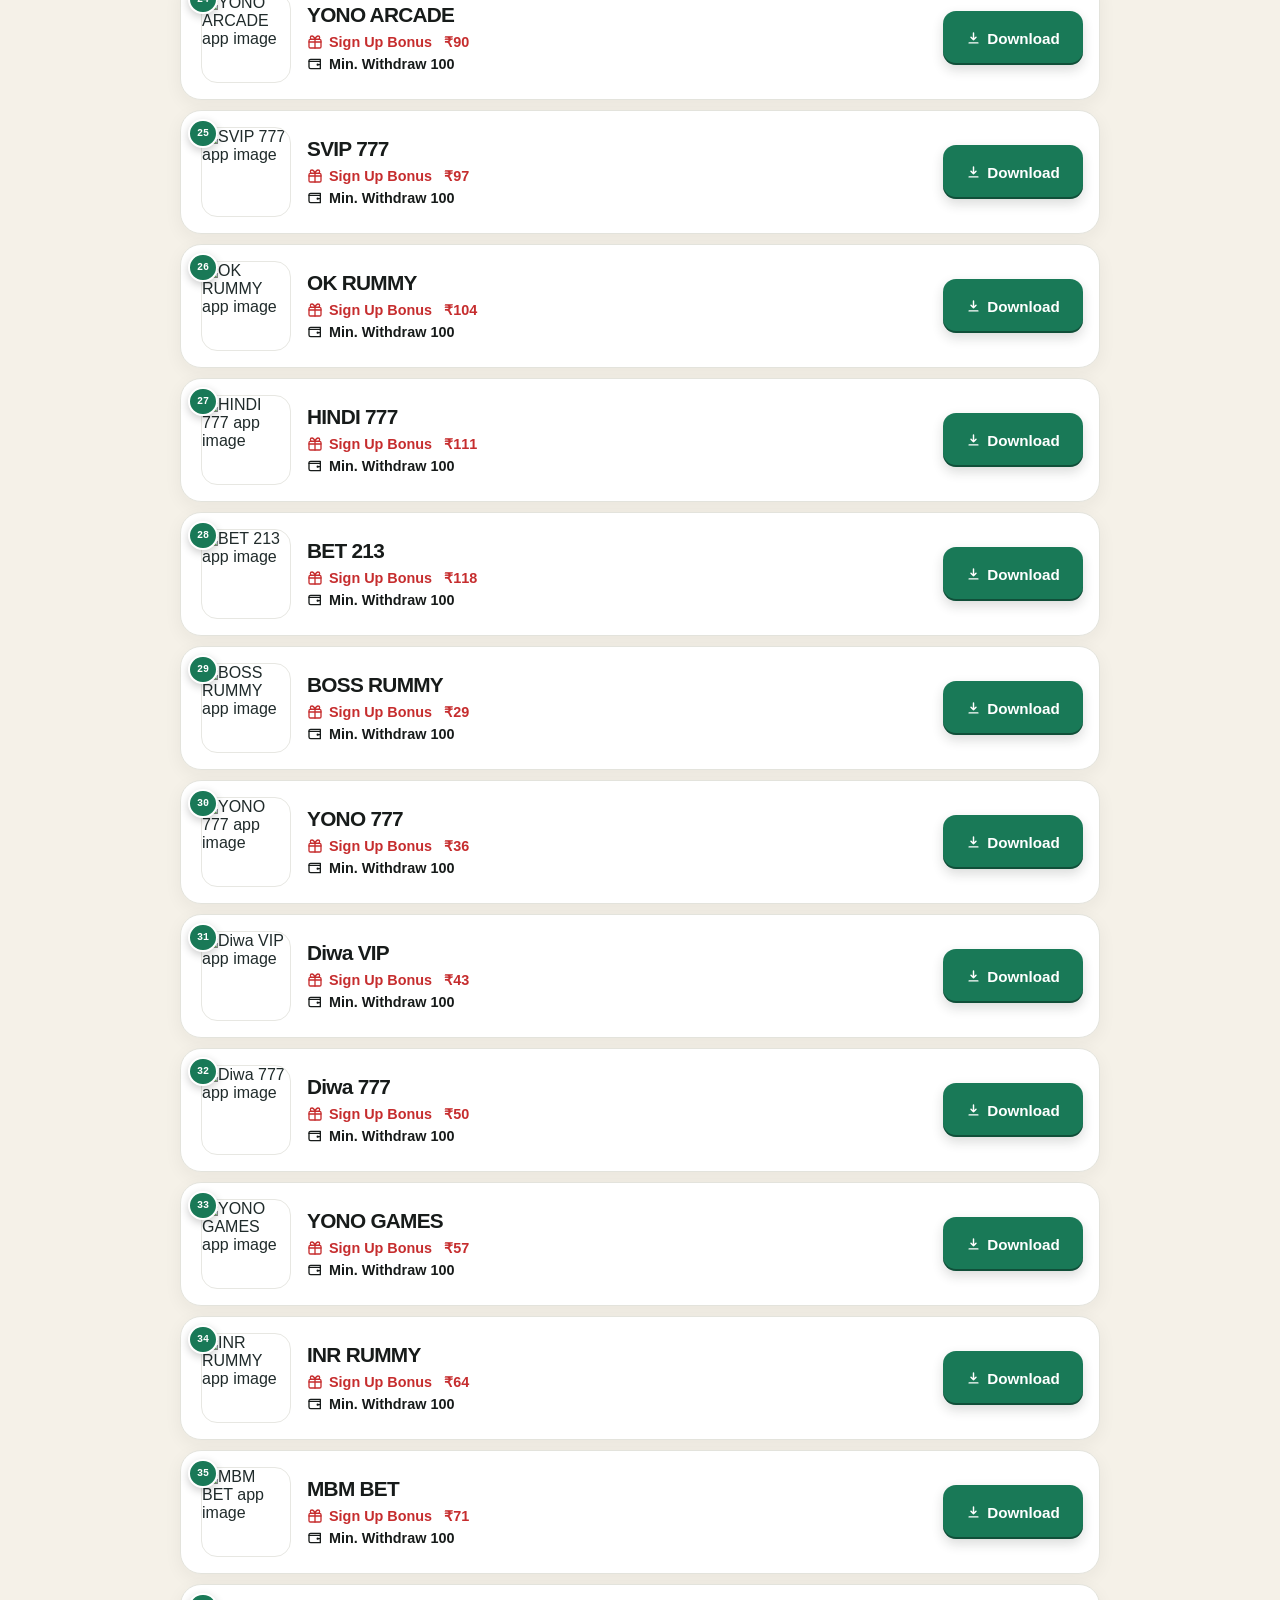
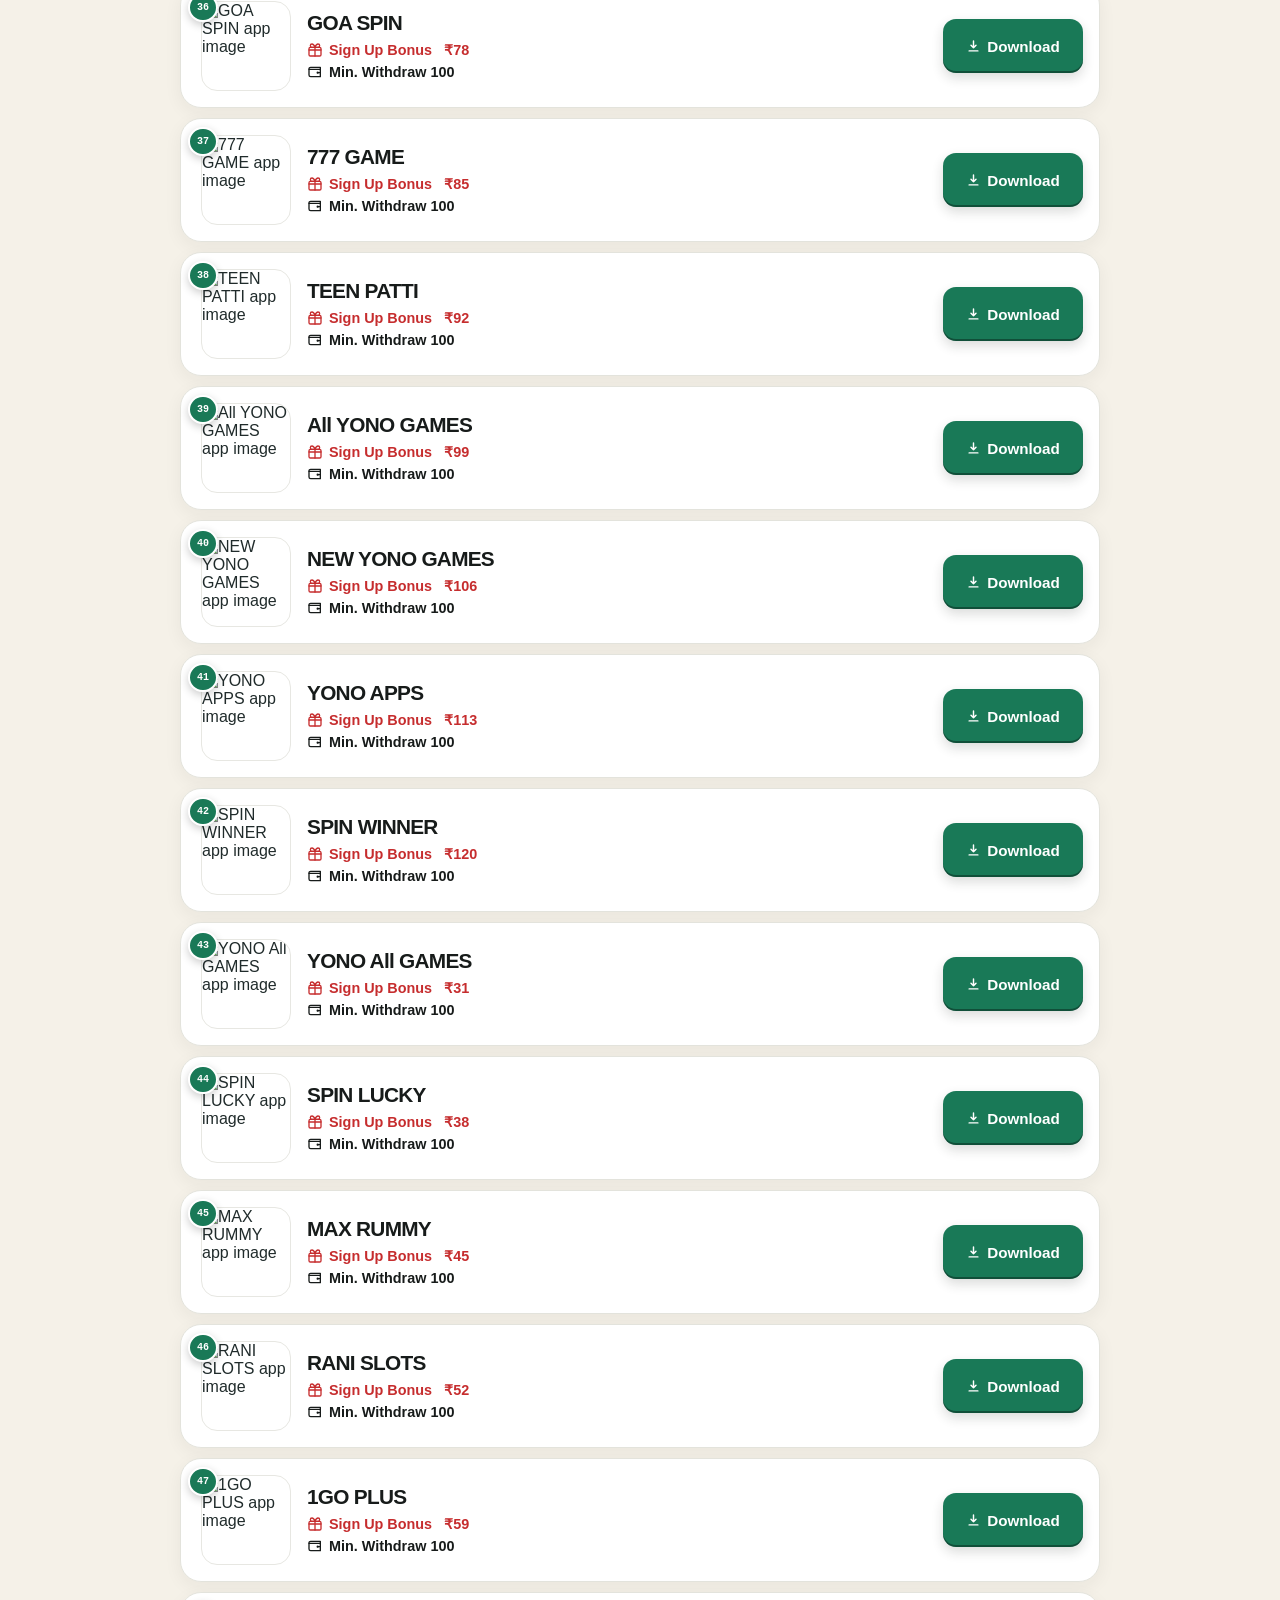
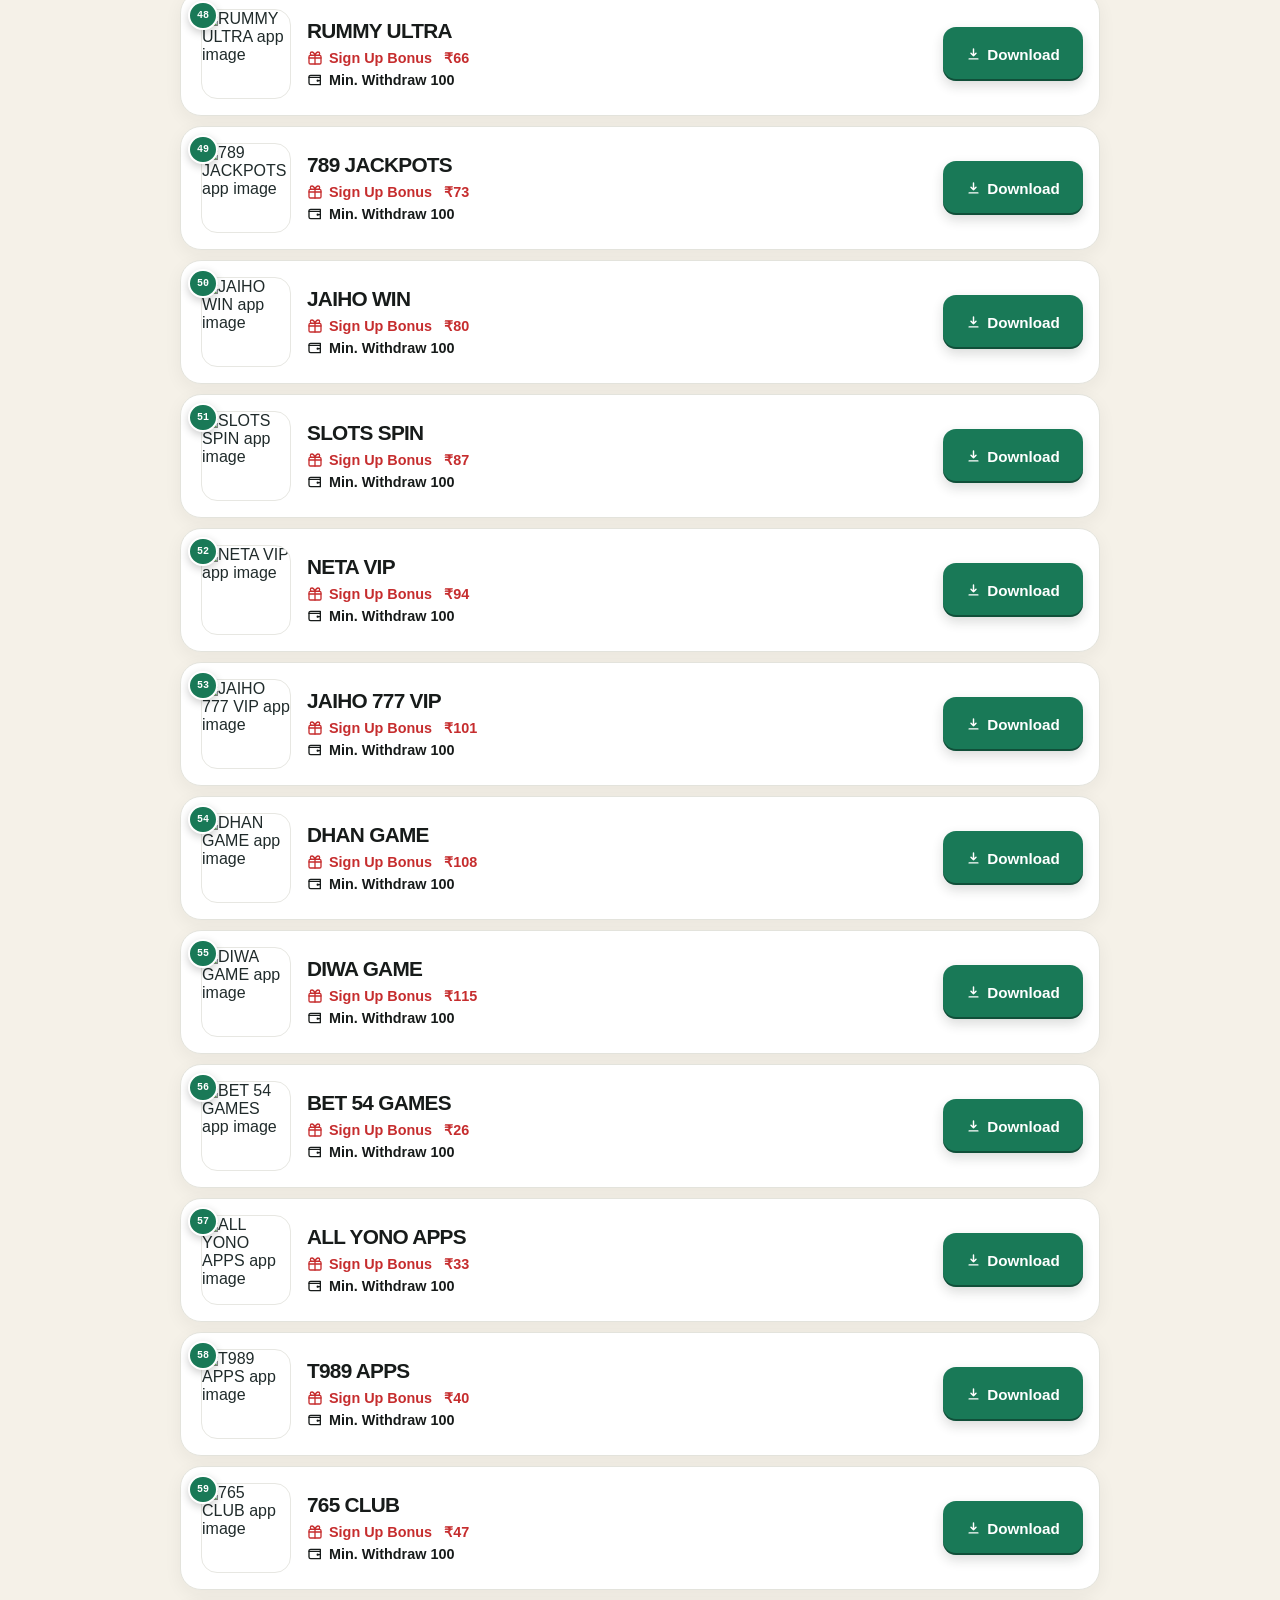
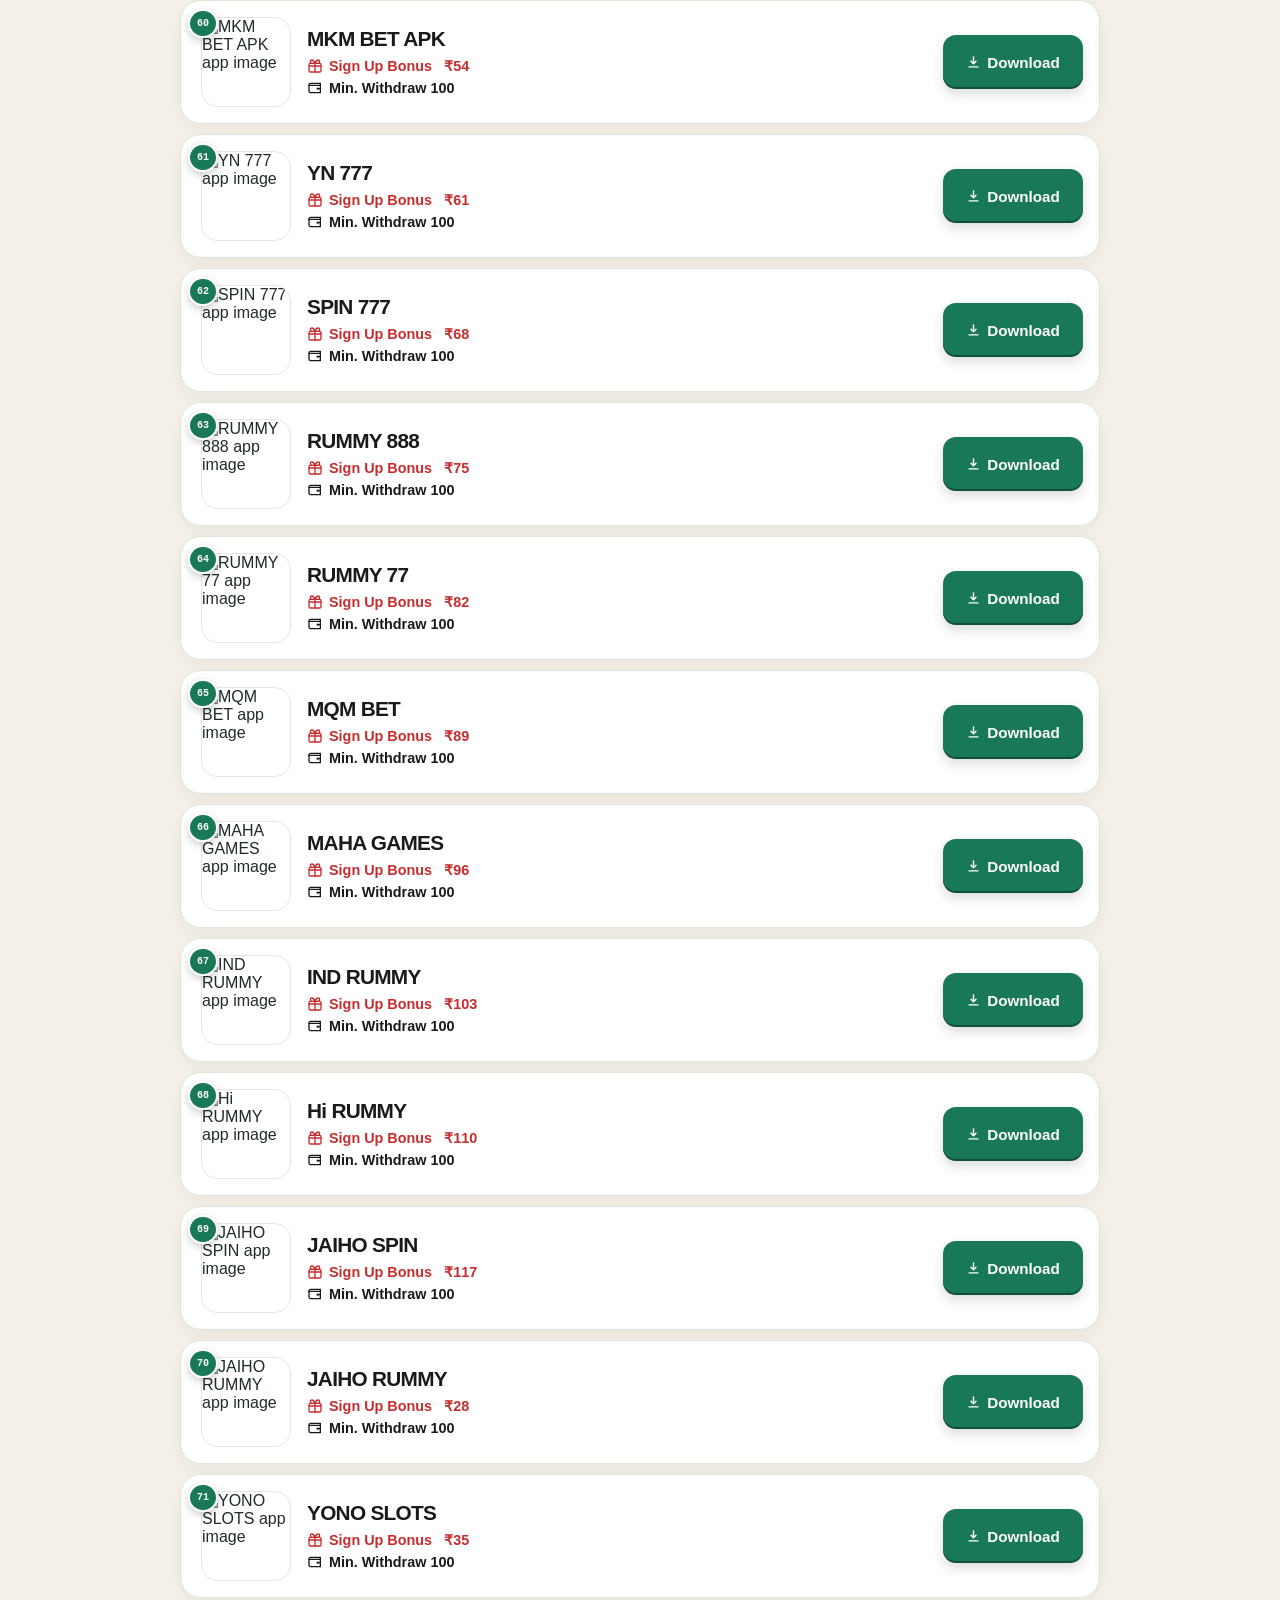
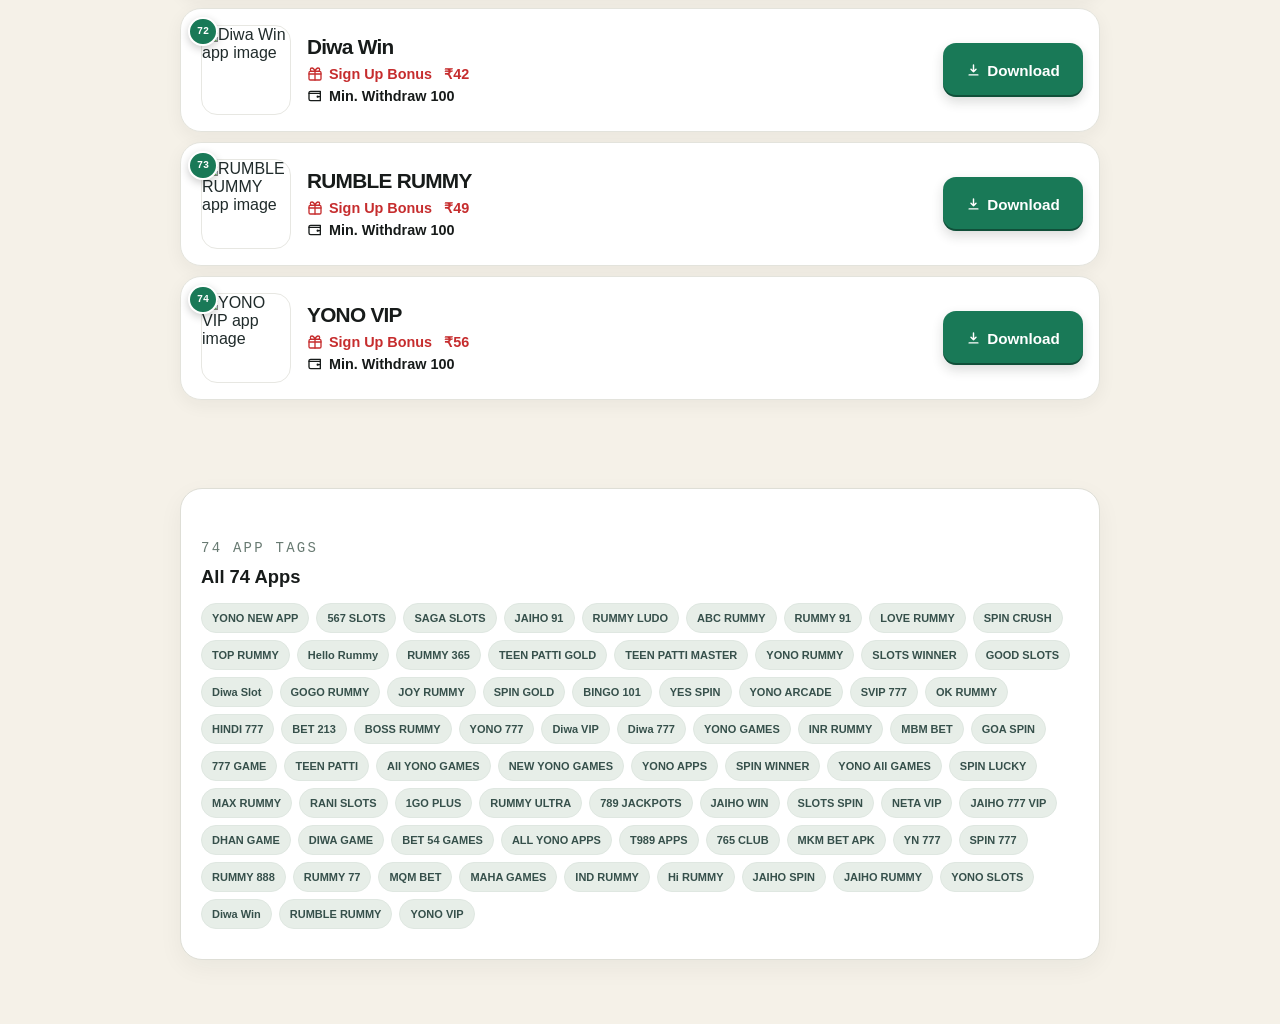
==== commit 61abeee6: "Add files via upload" ====
--- a/index.html
+++ b/index.html
@@ -8,15 +8,14 @@
 <style>
 :root{--paper:#f5f1e8;--ink:#202b2b;--muted:#687a72;--line:#deded6;--red:#b4312d;--green:#197957;--soft:#e7eee8}*{box-sizing:border-box}html{scroll-behavior:smooth}body{margin:0;min-width:320px;background:radial-gradient(circle at 5% 0%,#19795714,transparent 22rem),radial-gradient(circle at 96% 22%,#b4312d14,transparent 20rem),var(--paper);color:var(--ink);font-family:Manrope,Arial,sans-serif;-webkit-font-smoothing:antialiased}button,a{-webkit-tap-highlight-color:transparent}button{font:inherit}.shell{min-height:100vh;overflow-x:hidden}.container{width:min(920px,calc(100% - 24px));margin:auto}
 .nav-wrap{padding-top:12px}.nav{display:grid;grid-template-columns:auto 1fr auto;align-items:center;gap:6px;padding:5px;border:1px solid #dddcd4;border-radius:16px;background:#eeeae1}.nav-center{display:grid;grid-template-columns:repeat(3,minmax(0,1fr));gap:4px}.nav button{min-width:0;min-height:38px;padding:8px 7px;border:0;border-radius:12px;background:transparent;color:#64716c;cursor:pointer;font-size:12px;font-weight:800;line-height:1.1;white-space:nowrap}.nav button:hover,.nav button.active{background:var(--ink);color:#fffaf1}.nav-side{display:flex}.nav-side button{min-width:62px}
-.cards{display:grid;gap:10px;padding:16px 0 64px}.card{display:grid;grid-template-columns:78px minmax(0,1fr) auto;align-items:center;gap:11px;position:relative;min-width:0;padding:12px 10px 12px 15px;border:1px solid #e3e3dc;border-radius:21px;background:#fff;box-shadow:0 5px 18px #1c281f0e;animation:rise .45s both}.number{position:absolute;top:8px;left:7px;z-index:2;display:grid;place-items:center;min-width:29px;height:29px;padding:0 7px;border:2px solid #fff;border-radius:999px;background:var(--green);color:#fff;font:800 10px 'DM Mono',monospace;box-shadow:0 3px 8px #0003}.image{width:78px;height:78px;overflow:hidden;border-radius:16px;border:1px solid #e7e7e2;background:transparent;display:flex;align-items:center;justify-content:center}.image img{display:block;width:100%;height:100%;object-fit:contain;object-position:center;background:transparent}.details{min-width:0}.name{margin:0;color:#171b1a;font:700 clamp(.92rem,2.2vw,1.3rem)/1.08 'Space Grotesk',Arial,sans-serif;letter-spacing:-.035em;overflow-wrap:anywhere}.meta{display:grid;gap:5px;margin-top:8px;color:#171b1a;font-size:clamp(.68rem,1.4vw,.9rem);font-weight:700;line-height:1.15}.meta-line{display:flex;min-width:0;align-items:center;gap:6px}.bonus{color:#c62d2e}.bonus-value{margin-left:auto;font-weight:900;color:#c62d2e}.icon{width:16px;height:16px;flex:0 0 16px}.download{display:flex;min-height:48px;width:96px;align-items:center;justify-content:center;gap:6px;padding:9px 7px;border-radius:13px;background:var(--green);color:#fff;font-size:.74rem;font-weight:800;text-decoration:none;box-shadow:inset 0 -2px #00000059,0 5px 12px #1c281f29;transition:.2s}.download:hover{background:#126247;transform:translateY(-2px)}.download svg{width:15px;height:15px;flex:0 0 15px}
+.cards{display:grid;gap:10px;padding:16px 0 64px}.card{display:grid;grid-template-columns:78px minmax(0,1fr) auto;align-items:center;gap:11px;position:relative;min-width:0;padding:12px 10px 12px 15px;border:1px solid #e3e3dc;border-radius:21px;background:#fff;box-shadow:0 5px 18px #1c281f0e;animation:rise .45s both}.number{position:absolute;top:8px;left:7px;z-index:2;display:grid;place-items:center;min-width:29px;height:29px;padding:0 7px;border:2px solid #fff;border-radius:999px;background:var(--green);color:#fff;font:800 10px 'DM Mono',monospace;box-shadow:0 3px 8px #0003}.image{width:78px;height:78px;overflow:hidden;border-radius:16px;border:1px solid #e7e7e2;background:transparent;display:flex;align-items:center;justify-content:center}.image img{display:block;width:100%;height:100%;object-fit:contain;object-position:center;background:transparent}.details{min-width:0}.name{margin:0;color:#171b1a;font:700 clamp(.92rem,2.2vw,1.3rem)/1.08 'Space Grotesk',Arial,sans-serif;letter-spacing:-.035em;overflow-wrap:anywhere}.meta{display:grid;gap:5px;margin-top:8px;color:#171b1a;font-size:clamp(.68rem,1.4vw,.9rem);font-weight:700;line-height:1.15}.meta-line{display:flex;min-width:0;align-items:center;gap:6px}.bonus{color:#c62d2e}.bonus-value{margin-left:6px;font-weight:900;color:#c62d2e}.icon{width:16px;height:16px;flex:0 0 16px}.download{display:flex;min-height:48px;width:96px;align-items:center;justify-content:center;gap:6px;padding:9px 7px;border-radius:13px;background:var(--green);color:#fff;font-size:.74rem;font-weight:800;text-decoration:none;box-shadow:inset 0 -2px #00000059,0 5px 12px #1c281f29;transition:.2s}.download:hover{background:#126247;transform:translateY(-2px)}.download svg{width:15px;height:15px;flex:0 0 15px}
 .home-tags{margin:0 auto 64px;padding:24px 18px}.home-tags h2{margin:0;color:#171b1a;font:800 1.15rem/1.1 'Space Grotesk',Arial,sans-serif}.home-tags .eyebrow{margin-bottom:7px}.home-tags .tags{display:flex;flex-wrap:wrap;gap:7px;margin-top:16px}.home-tags .tag{padding:8px 10px;border:1px solid #dfe7e1;border-radius:999px;background:var(--soft);color:#36504b;font-size:11px;font-weight:800}.page{width:min(920px,calc(100% - 24px));margin:24px auto 64px;padding:30px 20px;border:1px solid var(--line);border-radius:22px;background:#fff;box-shadow:0 8px 24px #1c281f0d}.eyebrow{margin:0;color:var(--red);font:500 10px 'DM Mono',monospace;letter-spacing:.16em;text-transform:uppercase}.page h1{max-width:680px;margin:12px 0 0;font:700 clamp(1.65rem,5vw,3.1rem)/.98 'Space Grotesk',Arial,sans-serif;letter-spacing:-.06em}.page p{max-width:680px;margin:18px 0 0;color:var(--muted);font-size:14px;line-height:1.65}.info-list{display:flex;flex-wrap:wrap;gap:8px;margin-top:24px}.info-tag{padding:9px 12px;border-radius:99px;background:var(--soft);color:#36504b;font-size:12px;font-weight:800}@keyframes rise{from{opacity:0;transform:translateY(10px)}to{opacity:1;transform:translateY(0)}}
 @media(prefers-reduced-motion:reduce){*,*::before,*::after{animation-duration:.01ms!important;transition-duration:.01ms!important}}@media(max-width:390px){.nav{gap:3px;padding:4px}.nav button{font-size:10.5px;min-height:36px;padding:7px 4px}.nav-side button{min-width:58px}.card{grid-template-columns:72px minmax(0,1fr) 86px;gap:8px;padding-left:13px}.image{width:72px;height:72px}.download{width:86px;min-height:46px;font-size:.68rem;gap:4px;padding-inline:4px}.download svg{width:14px;height:14px;flex-basis:14px}.name{font-size:.88rem}.meta{font-size:.63rem}.icon{width:14px;height:14px;flex-basis:14px}}@media(min-width:640px){.nav-wrap{padding-top:20px}.nav button{min-height:42px;font-size:13px}.cards{padding-top:20px}.card{grid-template-columns:90px minmax(0,1fr) 140px;gap:16px;padding:16px 16px 16px 20px}.image{width:90px;height:90px}.download{width:140px;min-height:54px;font-size:.95rem}}
 
 /* Details Page: separate UI; Home card layout above remains intact. */
 .back-link{display:inline-flex;align-items:center;gap:6px;margin-bottom:20px;color:var(--ink);font-size:15px;font-weight:800;text-decoration:none}.detail-page{padding:20px 18px 44px}.detail-hero{display:grid;grid-template-columns:110px minmax(0,1fr);gap:18px;align-items:center}.detail-image{width:110px;height:110px;border:1px solid #e3e3dc;border-radius:22px;background:#fff;display:flex;align-items:center;justify-content:center;overflow:hidden;box-shadow:0 8px 20px #1c281f12}.detail-image img{width:100%;height:100%;object-fit:contain}.detail-heading h1{margin:7px 0 0;font:700 clamp(1.7rem,5vw,3rem)/1 'Space Grotesk',Arial,sans-serif;letter-spacing:-.055em;overflow-wrap:anywhere}.detail-sub{display:none!important}.detail-stats{display:flex;flex-wrap:wrap;gap:8px;margin:20px 0 12px}.detail-stats span{padding:8px 11px;border:1px solid #dfe7e1;border-radius:999px;background:var(--soft);color:#36504b;font-size:11px;font-weight:800}.detail-download{display:flex;align-items:center;justify-content:center;gap:9px;min-height:54px;padding:12px 16px;border-radius:15px;background:var(--green);color:#fff;text-decoration:none;font-size:16px;font-weight:900;box-shadow:inset 0 -2px #00000035,0 7px 16px #1c281f24}.detail-download svg{width:19px;height:19px;flex:0 0 19px}.unique-tags{margin-top:25px}.unique-tags>.eyebrow{margin-bottom:9px}.tag-grid{display:grid;grid-template-columns:repeat(var(--tag-cols),minmax(0,1fr));gap:8px;align-items:stretch}.detail-tag{min-width:0;padding:10px 11px;border:1px solid #dfe7e1;border-radius:13px;background:var(--soft);color:#36504b;font-size:11px;font-weight:800;line-height:1.25;text-align:var(--tag-align);overflow-wrap:anywhere}.related-section{margin-top:32px}.related-section h2{margin:7px 0 14px;font:800 1.2rem/1.1 'Space Grotesk',Arial,sans-serif}.related-grid{display:grid;grid-template-columns:1fr;gap:10px}
-.related-grid .card .name{white-space:nowrap;overflow:hidden;text-overflow:ellipsis;overflow-wrap:normal}
-.related-grid .card .meta-line{white-space:nowrap;overflow:hidden;text-overflow:ellipsis}
-.related-grid .card .meta{min-width:0}.related-card{position:relative;display:grid;grid-template-columns:58px minmax(0,1fr);align-items:center;gap:10px;padding:8px 12px;border:1px solid #e3e3dc;border-radius:15px;background:#fff;color:var(--ink);text-decoration:none;box-shadow:0 4px 12px #1c281f0b;min-height:70px}.related-card img{width:58px;height:58px;border-radius:10px;object-fit:contain;background:transparent}.related-card>span:last-child{font-size:13px;font-weight:900;line-height:1.2;overflow-wrap:anywhere}.related-number{display:none!important}@media(max-width:390px){.detail-page{padding-inline:14px}.detail-hero{grid-template-columns:82px minmax(0,1fr);gap:12px}.detail-image{width:82px;height:82px;border-radius:17px}.detail-heading h1{font-size:1.45rem}.detail-sub{font-size:10px!important}.detail-stats span{font-size:9.5px;padding:7px 9px}.detail-download{font-size:14px;min-height:50px}.tag-grid{grid-template-columns:repeat(2,minmax(0,1fr))}.detail-tag{font-size:10px;padding:9px}.related-grid{grid-template-columns:1fr}.related-card{grid-template-columns:48px minmax(0,1fr);min-height:60px}.related-card img{width:48px;height:48px}}@media(min-width:640px){.detail-page{padding:28px 24px 60px}.detail-hero{grid-template-columns:150px minmax(0,1fr)}.detail-image{width:150px;height:150px}.related-grid{grid-template-columns:1fr}.tag-grid{gap:10px}.detail-tag{font-size:12px;padding:11px 13px}}
+.related-grid .card .meta{min-width:0}
+.related-grid .card .meta-line.bonus{flex-wrap:nowrap}.related-card{position:relative;display:grid;grid-template-columns:58px minmax(0,1fr);align-items:center;gap:10px;padding:8px 12px;border:1px solid #e3e3dc;border-radius:15px;background:#fff;color:var(--ink);text-decoration:none;box-shadow:0 4px 12px #1c281f0b;min-height:70px}.related-card img{width:58px;height:58px;border-radius:10px;object-fit:contain;background:transparent}.related-card>span:last-child{font-size:13px;font-weight:900;line-height:1.2;overflow-wrap:anywhere}.related-number{display:none!important}@media(max-width:390px){.detail-page{padding-inline:14px}.detail-hero{grid-template-columns:82px minmax(0,1fr);gap:12px}.detail-image{width:82px;height:82px;border-radius:17px}.detail-heading h1{font-size:1.45rem}.detail-sub{font-size:10px!important}.detail-stats span{font-size:9.5px;padding:7px 9px}.detail-download{font-size:14px;min-height:50px}.tag-grid{grid-template-columns:repeat(2,minmax(0,1fr))}.detail-tag{font-size:10px;padding:9px}.related-grid{grid-template-columns:1fr}.related-card{grid-template-columns:48px minmax(0,1fr);min-height:60px}.related-card img{width:48px;height:48px}}@media(min-width:640px){.detail-page{padding:28px 24px 60px}.detail-hero{grid-template-columns:150px minmax(0,1fr)}.detail-image{width:150px;height:150px}.related-grid{grid-template-columns:1fr}.tag-grid{gap:10px}.detail-tag{font-size:12px;padding:11px 13px}}
 </style>
 </head>
 <body><div class="shell"><header class="container nav-wrap"><nav class="nav" aria-label="Primary navigation"><div class="nav-side"><button class="active" data-page="home">Home</button></div><div class="nav-center"><button data-page="about">About</button><button data-page="contact">Contact</button><button data-page="disclaimer">Disclaimer</button></div><div class="nav-side"><button data-page="privacy">Privacy Policy</button></div></nav></header><main id="content"></main></div>
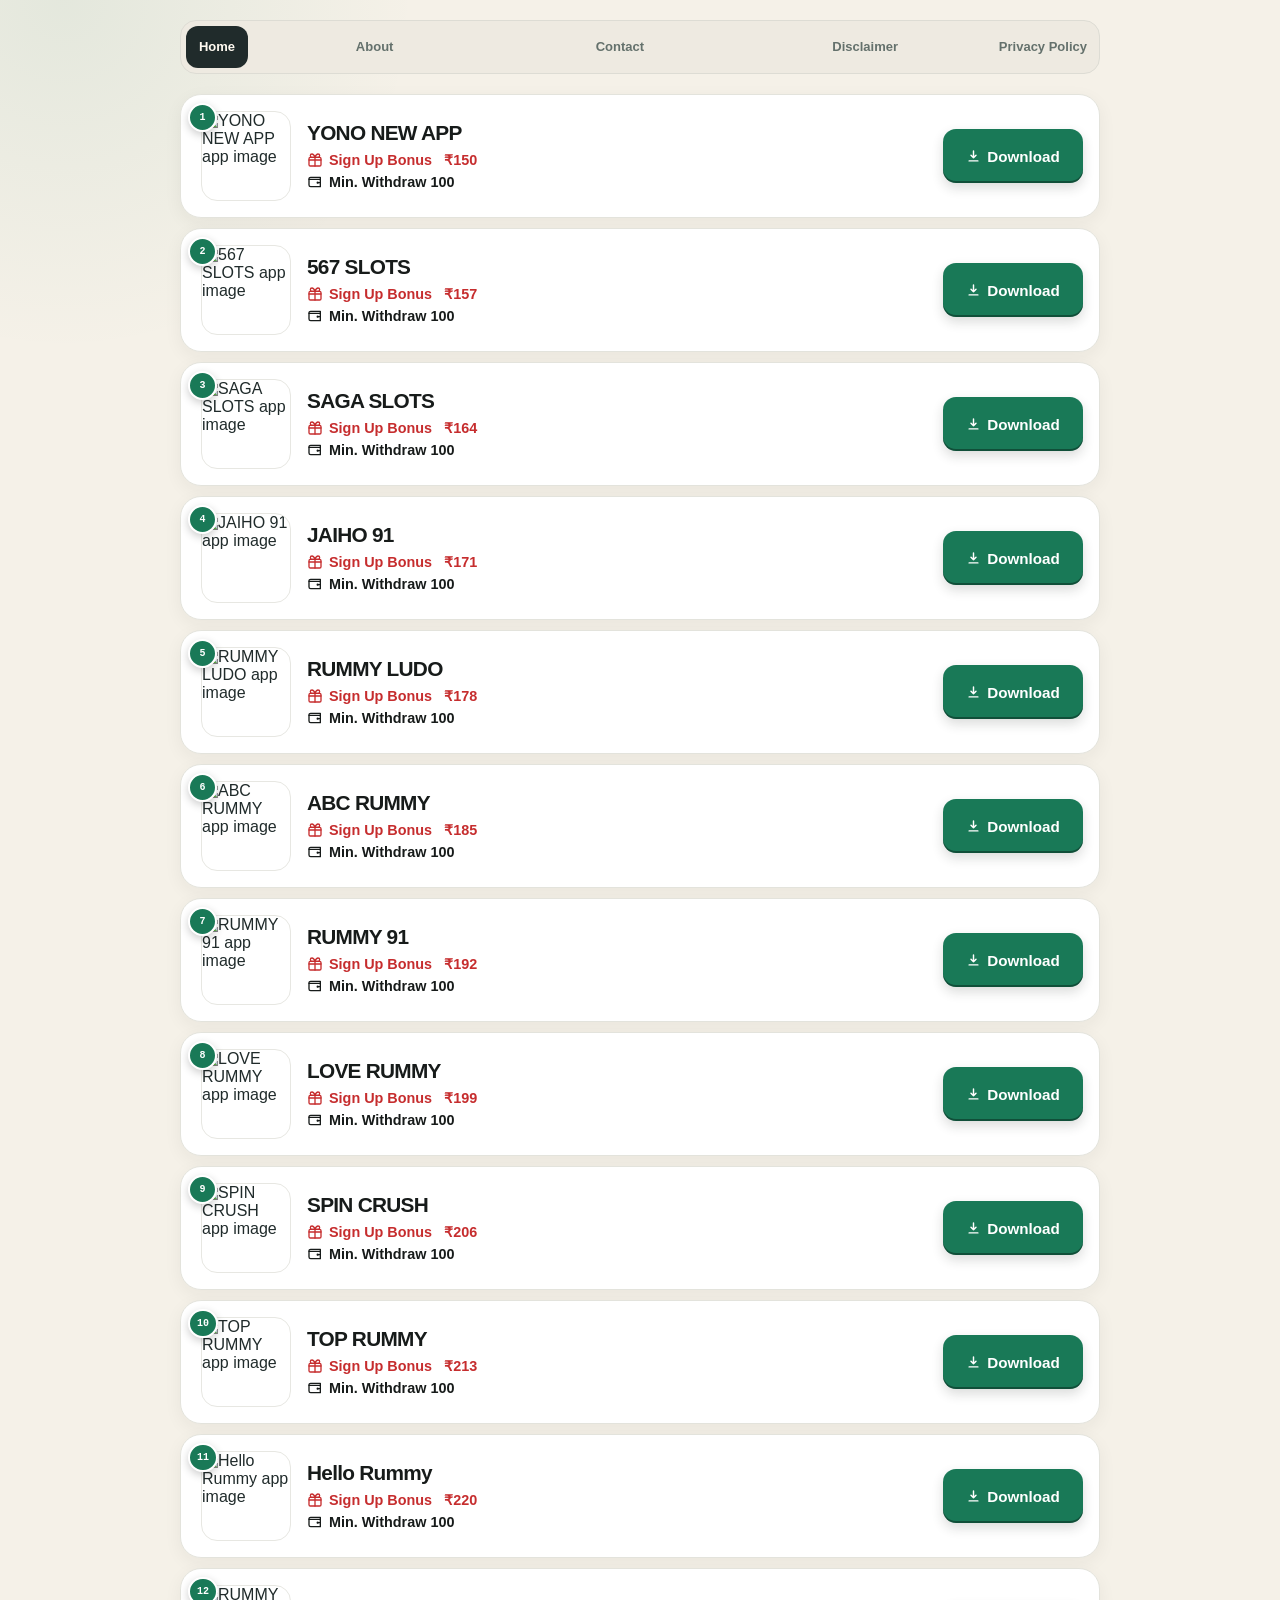
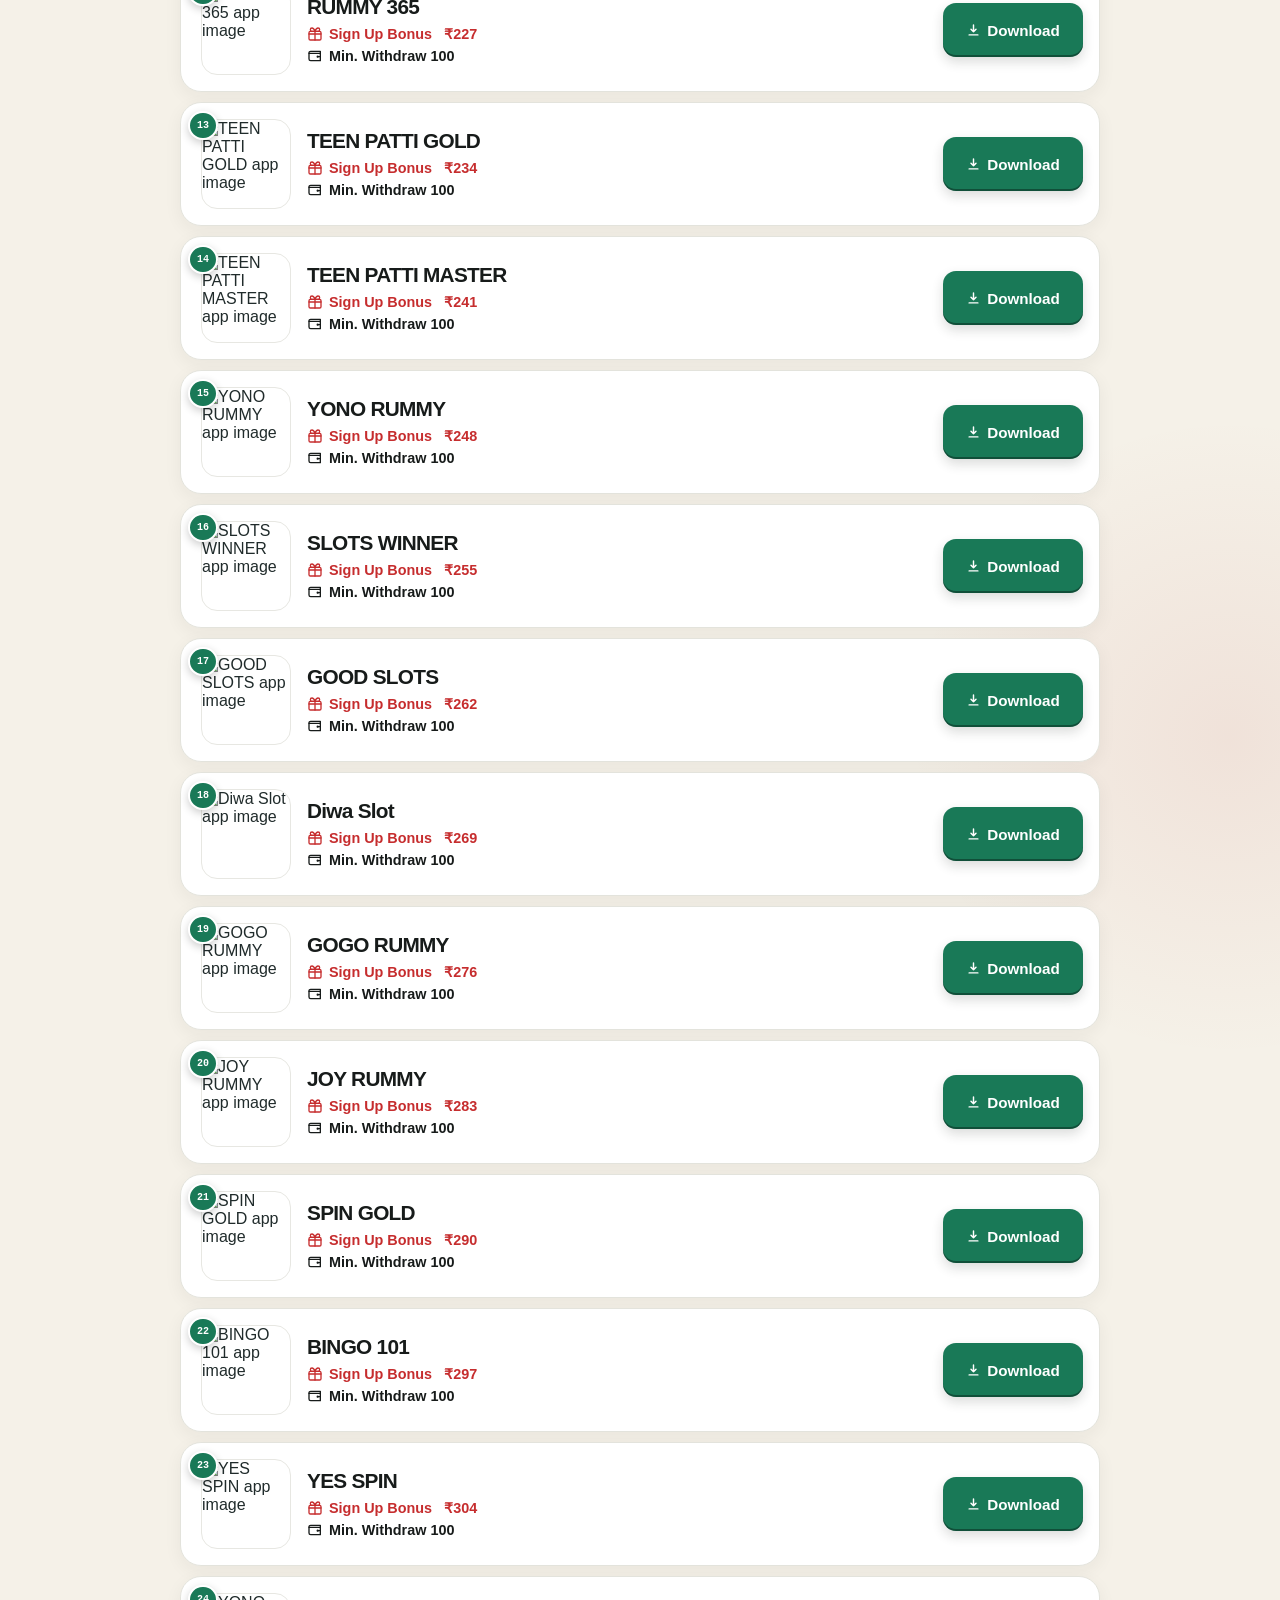
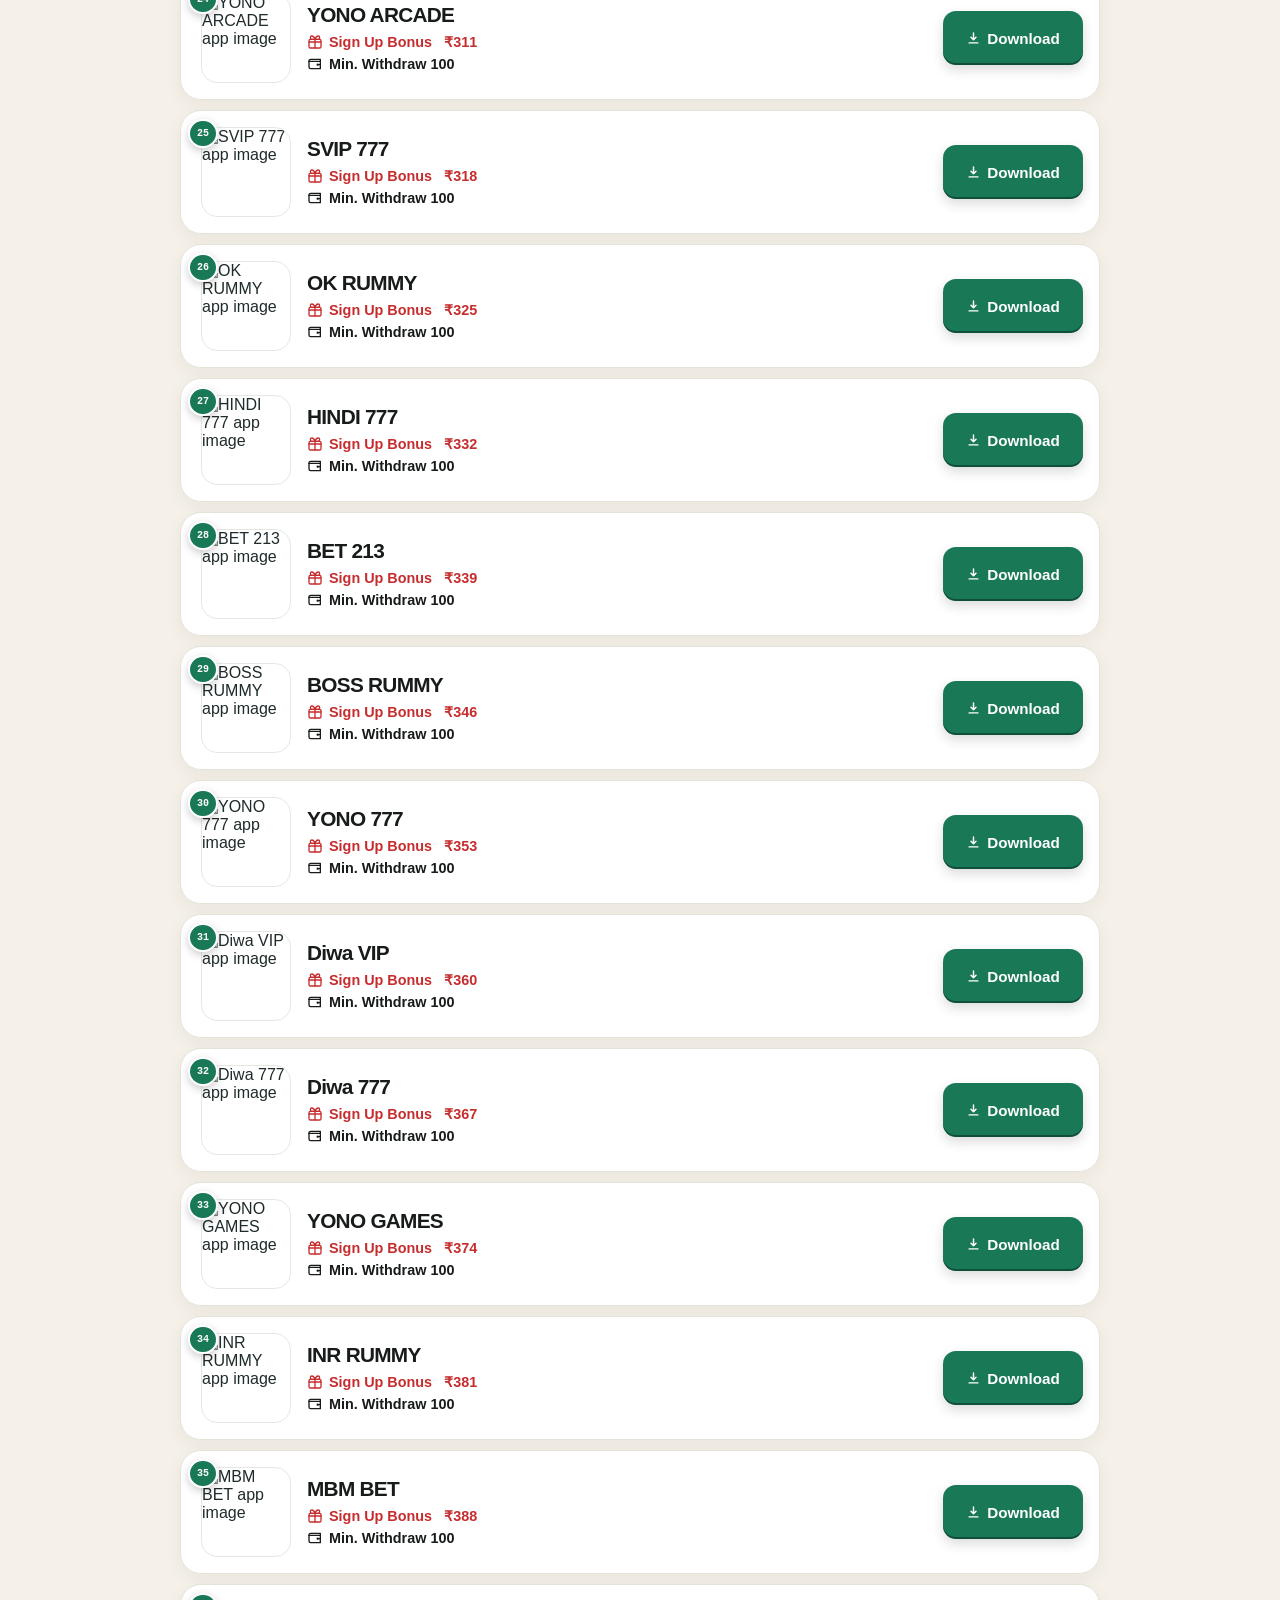
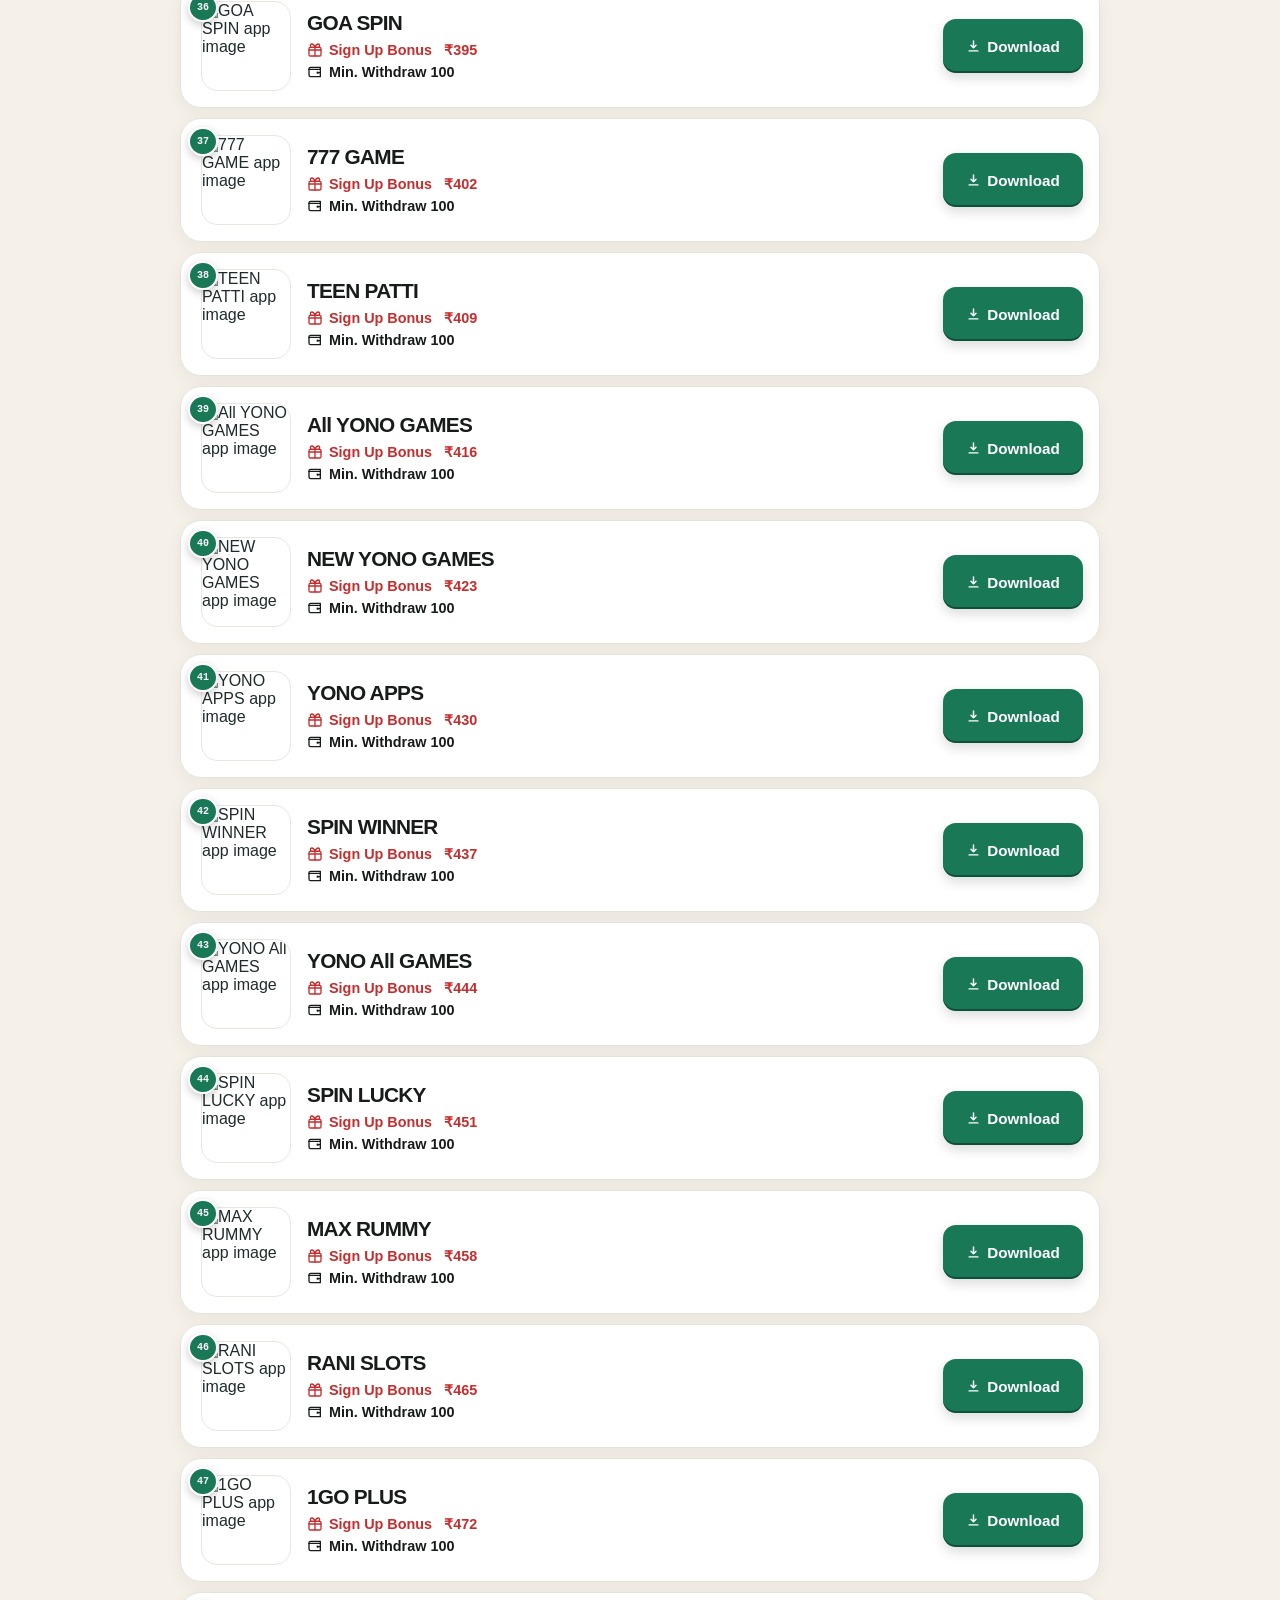
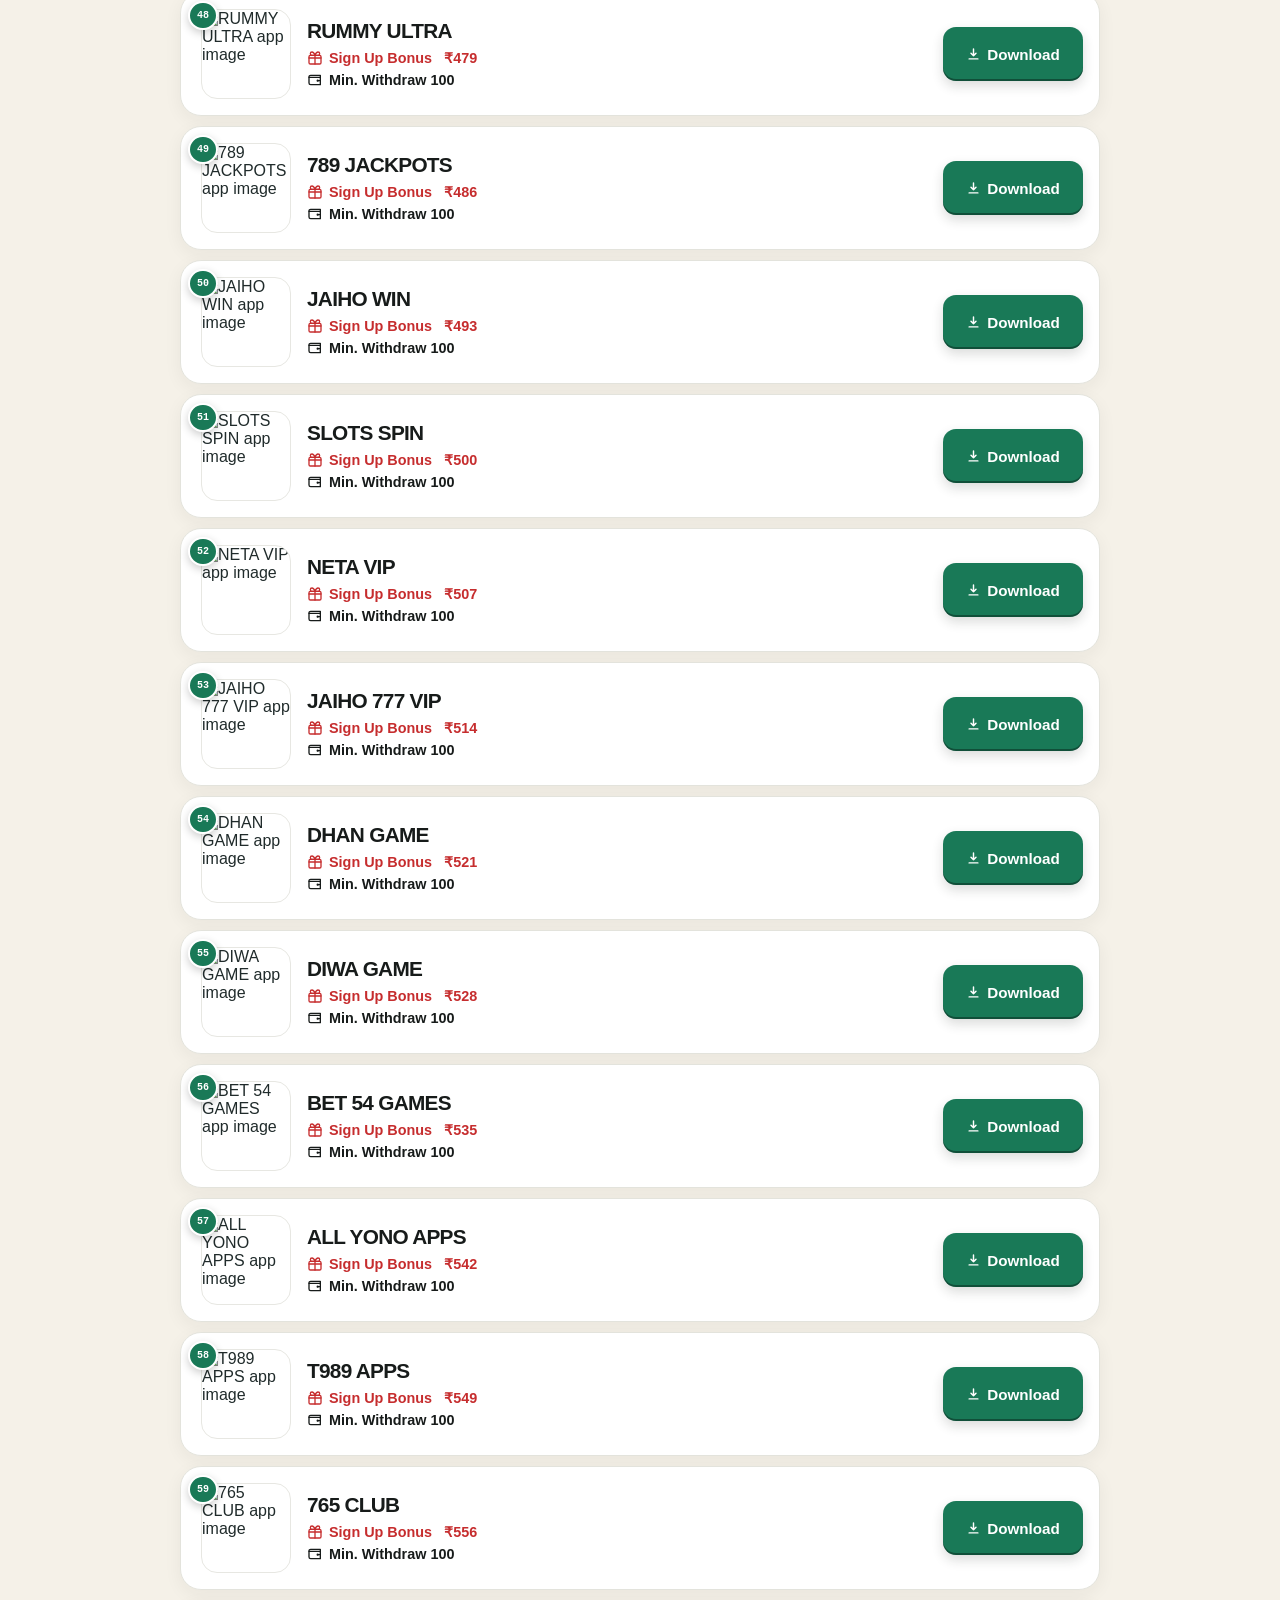
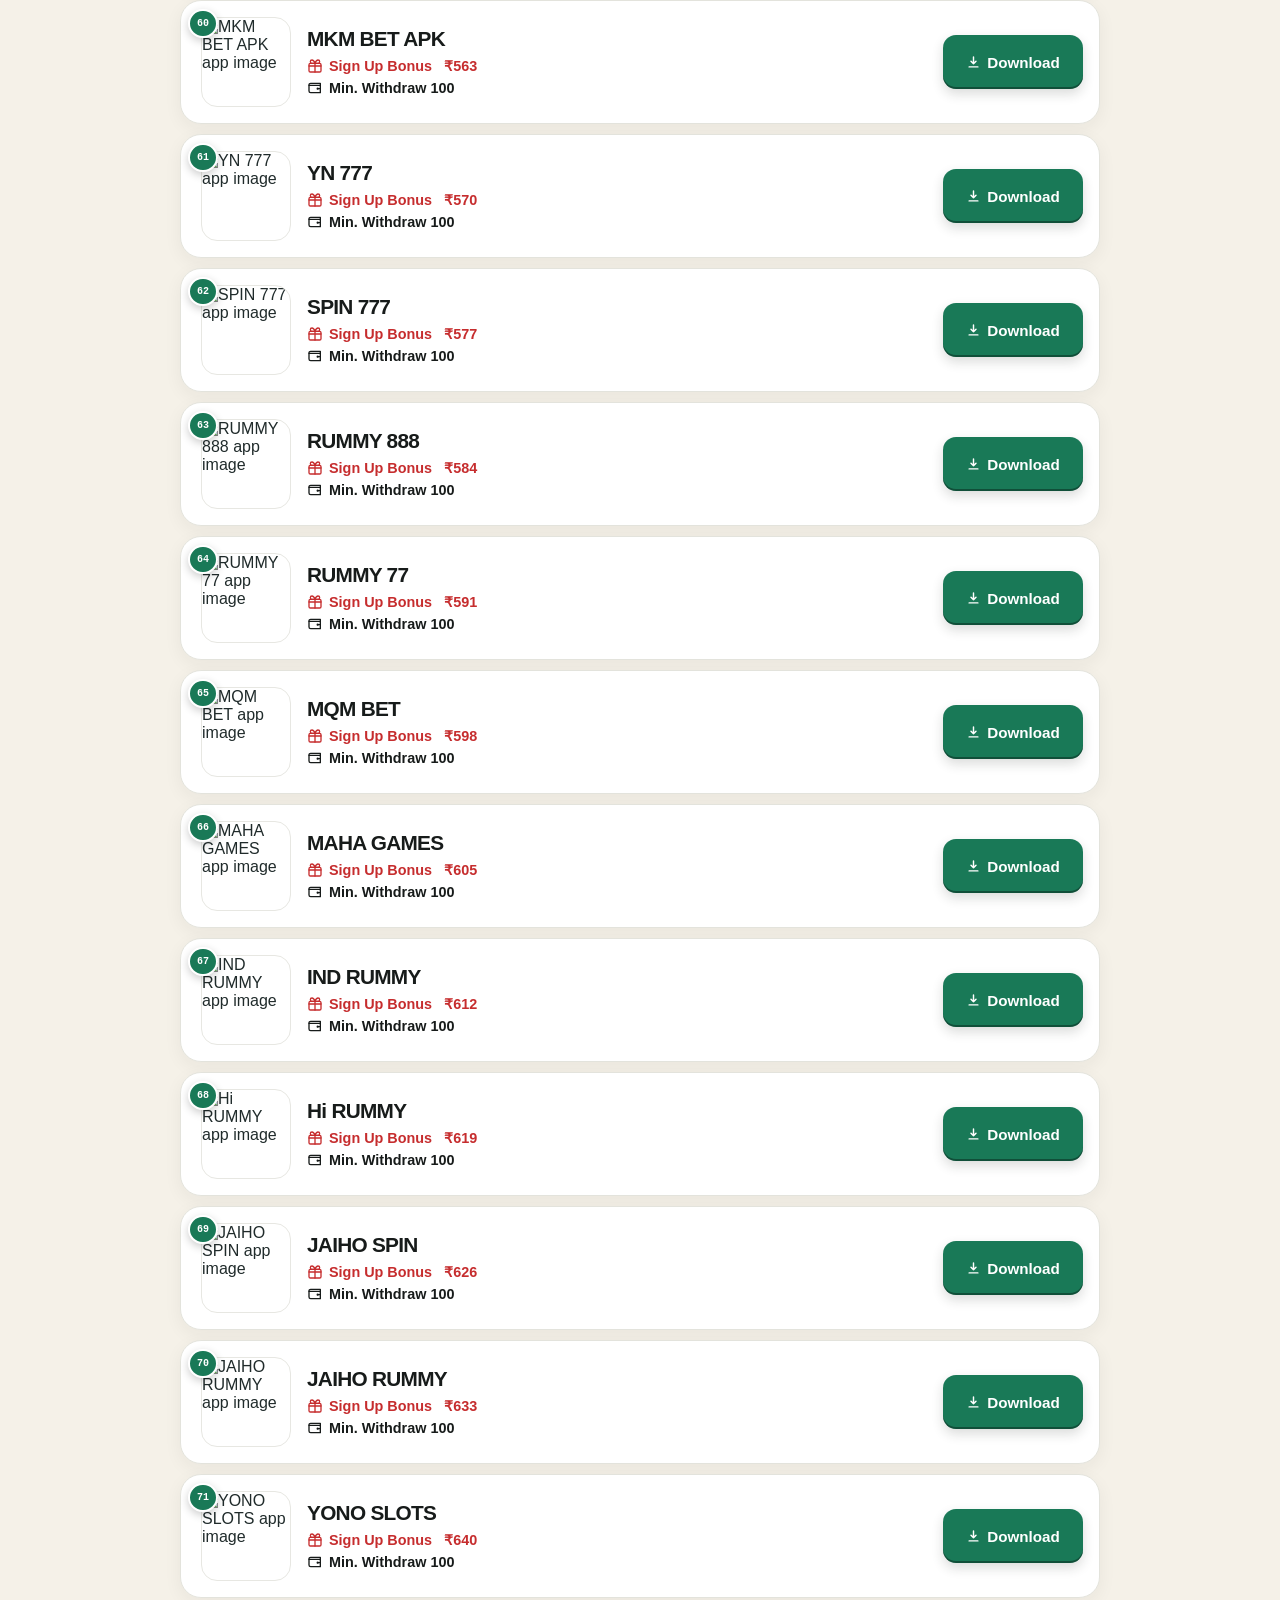
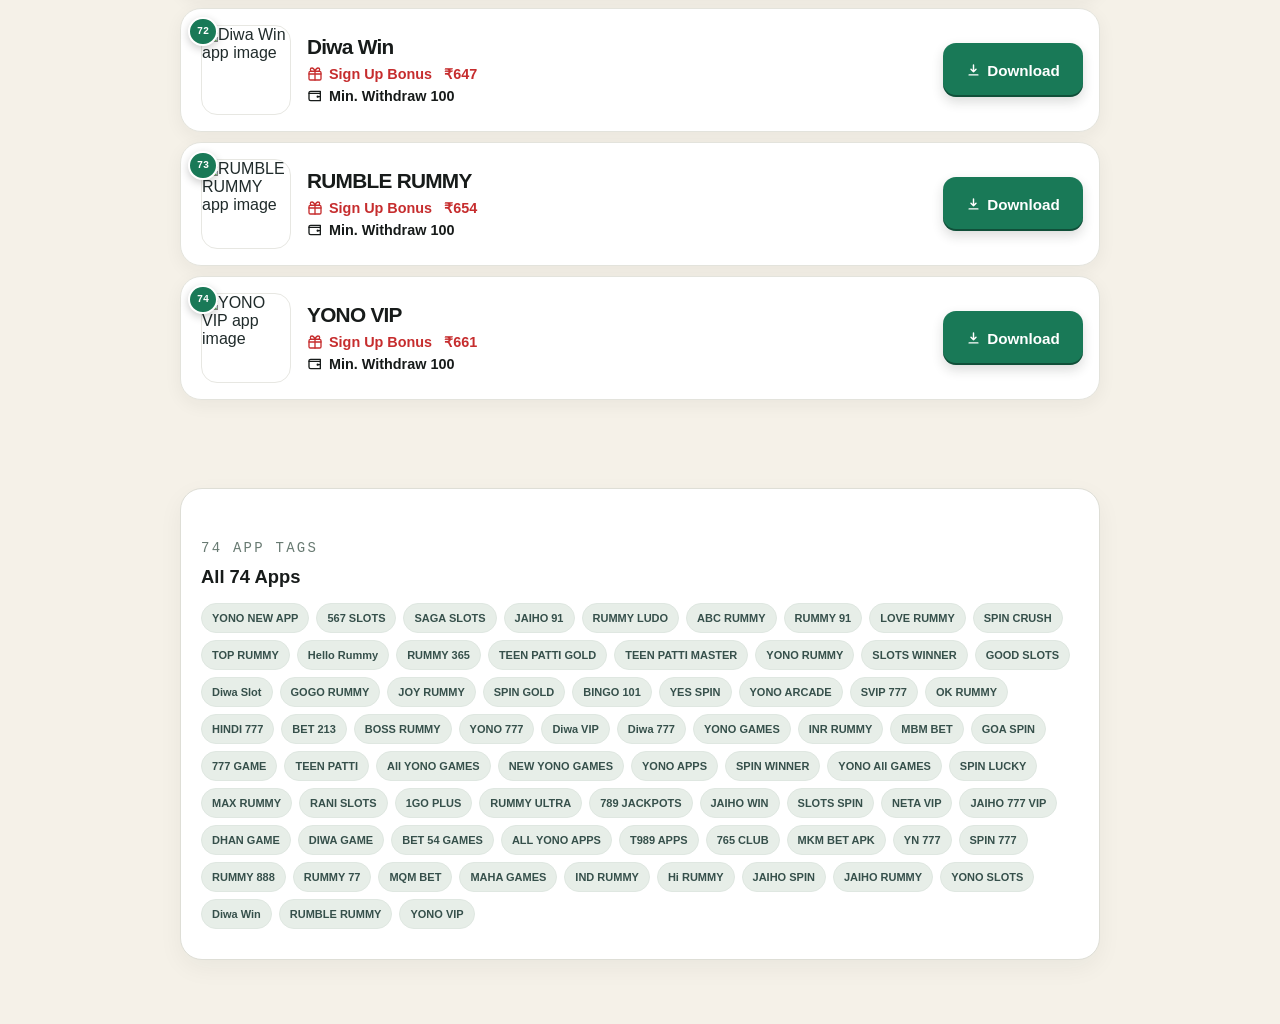
==== commit 2434c8ba: "Rename index_final_v2.html to index.html" ====
--- a/index.html
+++ b/index.html
@@ -13,9 +13,12 @@
 @media(prefers-reduced-motion:reduce){*,*::before,*::after{animation-duration:.01ms!important;transition-duration:.01ms!important}}@media(max-width:390px){.nav{gap:3px;padding:4px}.nav button{font-size:10.5px;min-height:36px;padding:7px 4px}.nav-side button{min-width:58px}.card{grid-template-columns:72px minmax(0,1fr) 86px;gap:8px;padding-left:13px}.image{width:72px;height:72px}.download{width:86px;min-height:46px;font-size:.68rem;gap:4px;padding-inline:4px}.download svg{width:14px;height:14px;flex-basis:14px}.name{font-size:.88rem}.meta{font-size:.63rem}.icon{width:14px;height:14px;flex-basis:14px}}@media(min-width:640px){.nav-wrap{padding-top:20px}.nav button{min-height:42px;font-size:13px}.cards{padding-top:20px}.card{grid-template-columns:90px minmax(0,1fr) 140px;gap:16px;padding:16px 16px 16px 20px}.image{width:90px;height:90px}.download{width:140px;min-height:54px;font-size:.95rem}}
 
 /* Details Page: separate UI; Home card layout above remains intact. */
-.back-link{display:inline-flex;align-items:center;gap:6px;margin-bottom:20px;color:var(--ink);font-size:15px;font-weight:800;text-decoration:none}.detail-page{padding:20px 18px 44px}.detail-hero{display:grid;grid-template-columns:110px minmax(0,1fr);gap:18px;align-items:center}.detail-image{width:110px;height:110px;border:1px solid #e3e3dc;border-radius:22px;background:#fff;display:flex;align-items:center;justify-content:center;overflow:hidden;box-shadow:0 8px 20px #1c281f12}.detail-image img{width:100%;height:100%;object-fit:contain}.detail-heading h1{margin:7px 0 0;font:700 clamp(1.7rem,5vw,3rem)/1 'Space Grotesk',Arial,sans-serif;letter-spacing:-.055em;overflow-wrap:anywhere}.detail-sub{display:none!important}.detail-stats{display:flex;flex-wrap:wrap;gap:8px;margin:20px 0 12px}.detail-stats span{padding:8px 11px;border:1px solid #dfe7e1;border-radius:999px;background:var(--soft);color:#36504b;font-size:11px;font-weight:800}.detail-download{display:flex;align-items:center;justify-content:center;gap:9px;min-height:54px;padding:12px 16px;border-radius:15px;background:var(--green);color:#fff;text-decoration:none;font-size:16px;font-weight:900;box-shadow:inset 0 -2px #00000035,0 7px 16px #1c281f24}.detail-download svg{width:19px;height:19px;flex:0 0 19px}.unique-tags{margin-top:25px}.unique-tags>.eyebrow{margin-bottom:9px}.tag-grid{display:grid;grid-template-columns:repeat(var(--tag-cols),minmax(0,1fr));gap:8px;align-items:stretch}.detail-tag{min-width:0;padding:10px 11px;border:1px solid #dfe7e1;border-radius:13px;background:var(--soft);color:#36504b;font-size:11px;font-weight:800;line-height:1.25;text-align:var(--tag-align);overflow-wrap:anywhere}.related-section{margin-top:32px}.related-section h2{margin:7px 0 14px;font:800 1.2rem/1.1 'Space Grotesk',Arial,sans-serif}.related-grid{display:grid;grid-template-columns:1fr;gap:10px}
+.back-link{display:inline-flex;align-items:center;gap:6px;margin-bottom:20px;color:var(--ink);font-size:15px;font-weight:800;text-decoration:none}.detail-page{padding:20px 18px 44px}.detail-hero{display:grid;grid-template-columns:110px minmax(0,1fr);gap:18px;align-items:center}.detail-image{width:110px;height:110px;border:1px solid #e3e3dc;border-radius:22px;background:#fff;display:flex;align-items:center;justify-content:center;overflow:hidden;box-shadow:0 8px 20px #1c281f12}.detail-image img{width:100%;height:100%;object-fit:contain}.detail-heading{min-width:0}.detail-heading h1{margin:7px 0 0;font:700 clamp(1.7rem,5vw,3rem)/1 'Space Grotesk',Arial,sans-serif;letter-spacing:-.055em;white-space:nowrap;overflow:hidden;text-overflow:clip}.detail-rating{display:flex;align-items:center;gap:7px;margin-top:12px;color:#f0a000;font-size:24px;line-height:1}.detail-rating .rating-number{color:#40504c;font-size:15px;font-weight:800}.detail-update{display:inline-flex;margin-top:13px;padding:8px 14px;border:1px solid #f1c9c7;border-radius:999px;background:#fff8f7;color:#c62d2e;font-size:13px;font-weight:900}.detail-stats{display:grid;grid-template-columns:repeat(3,minmax(0,1fr));gap:8px;margin:20px 0 12px}.detail-stats span{min-width:0;padding:8px 5px;background:transparent;color:#202b2b;font-size:11px;font-weight:800;text-align:center}.detail-stat-value{display:flex;align-items:center;justify-content:center;gap:5px;font-size:clamp(1.35rem,4vw,2rem);font-weight:900;line-height:1}.detail-stat-label{display:flex;align-items:center;justify-content:center;gap:5px;margin-top:7px;font-size:clamp(.85rem,2.5vw,1rem);font-weight:500;white-space:nowrap}.detail-stat-label svg{width:19px;height:19px;flex:0 0 19px}.detail-stat-bonus .detail-stat-value{color:#202b2b}.detail-download{display:flex;align-items:center;justify-content:center;gap:9px;min-height:54px;padding:12px 16px;border-radius:15px;background:var(--green);color:#fff;text-decoration:none;font-size:16px;font-weight:900;box-shadow:inset 0 -2px #00000035,0 7px 16px #1c281f24}.detail-download svg{width:19px;height:19px;flex:0 0 19px}.unique-tags{margin-top:25px}.unique-tags>.eyebrow{margin-bottom:9px}.tag-grid{display:grid;grid-template-columns:repeat(var(--tag-cols),minmax(0,1fr));gap:8px;align-items:stretch}.detail-tag{min-width:0;padding:10px 11px;border:1px solid #dfe7e1;border-radius:13px;background:var(--soft);color:#36504b;font-size:11px;font-weight:800;line-height:1.25;text-align:var(--tag-align);overflow-wrap:anywhere}.related-section{margin-top:32px}.related-section h2{margin:7px 0 14px;font:800 1.2rem/1.1 'Space Grotesk',Arial,sans-serif}.related-grid{display:grid;grid-template-columns:1fr;gap:10px}
 .related-grid .card .meta{min-width:0}
-.related-grid .card .meta-line.bonus{flex-wrap:nowrap}.related-card{position:relative;display:grid;grid-template-columns:58px minmax(0,1fr);align-items:center;gap:10px;padding:8px 12px;border:1px solid #e3e3dc;border-radius:15px;background:#fff;color:var(--ink);text-decoration:none;box-shadow:0 4px 12px #1c281f0b;min-height:70px}.related-card img{width:58px;height:58px;border-radius:10px;object-fit:contain;background:transparent}.related-card>span:last-child{font-size:13px;font-weight:900;line-height:1.2;overflow-wrap:anywhere}.related-number{display:none!important}@media(max-width:390px){.detail-page{padding-inline:14px}.detail-hero{grid-template-columns:82px minmax(0,1fr);gap:12px}.detail-image{width:82px;height:82px;border-radius:17px}.detail-heading h1{font-size:1.45rem}.detail-sub{font-size:10px!important}.detail-stats span{font-size:9.5px;padding:7px 9px}.detail-download{font-size:14px;min-height:50px}.tag-grid{grid-template-columns:repeat(2,minmax(0,1fr))}.detail-tag{font-size:10px;padding:9px}.related-grid{grid-template-columns:1fr}.related-card{grid-template-columns:48px minmax(0,1fr);min-height:60px}.related-card img{width:48px;height:48px}}@media(min-width:640px){.detail-page{padding:28px 24px 60px}.detail-hero{grid-template-columns:150px minmax(0,1fr)}.detail-image{width:150px;height:150px}.related-grid{grid-template-columns:1fr}.tag-grid{gap:10px}.detail-tag{font-size:12px;padding:11px 13px}}
+.related-grid .card .meta-line.bonus{flex-wrap:nowrap}.related-card{position:relative;display:grid;grid-template-columns:58px minmax(0,1fr);align-items:center;gap:10px;padding:8px 12px;border:1px solid #e3e3dc;border-radius:15px;background:#fff;color:var(--ink);text-decoration:none;box-shadow:0 4px 12px #1c281f0b;min-height:70px}.related-card img{width:58px;height:58px;border-radius:10px;object-fit:contain;background:transparent}.related-card>span:last-child{font-size:13px;font-weight:900;line-height:1.2;overflow-wrap:anywhere}.related-number{display:none!important}@media(max-width:390px){.detail-page{padding-inline:14px}.detail-hero{grid-template-columns:82px minmax(0,1fr);gap:12px}.detail-image{width:82px;height:82px;border-radius:17px}.detail-heading h1{font-size:clamp(.98rem,5.5vw,1.45rem);white-space:nowrap;overflow:hidden;text-overflow:clip}.detail-rating{font-size:20px;gap:5px}.detail-rating .rating-number{font-size:13px}.detail-update{font-size:10px;padding:7px 10px;margin-top:10px}.detail-stats{gap:2px;margin-top:18px}.detail-stats span{font-size:9.5px;padding:7px 2px}.detail-stat-value{font-size:1.28rem}.detail-stat-label{font-size:.76rem;gap:3px}.detail-stat-label svg{width:16px;height:16px;flex-basis:16px}.detail-download{font-size:14px;min-height:50px}.tag-grid{grid-template-columns:repeat(2,minmax(0,1fr))}.detail-tag{font-size:10px;padding:9px}.related-grid{grid-template-columns:1fr}.related-card{grid-template-columns:48px minmax(0,1fr);min-height:60px}.related-card img{width:48px;height:48px}}@media(min-width:640px){.detail-page{padding:28px 24px 60px}.detail-hero{grid-template-columns:150px minmax(0,1fr)}.detail-image{width:150px;height:150px}.related-grid{grid-template-columns:1fr}.tag-grid{gap:10px}.detail-tag{font-size:12px;padding:11px 13px}}
+
+.detail-stars{width:120px;height:24px;display:block;flex:0 0 auto}.detail-version{margin-left:8px;white-space:nowrap}.detail-update{white-space:nowrap;align-items:center;gap:2px}
+@media(max-width:390px){.detail-stars{width:100px;height:21px}.detail-version{margin-left:5px}.detail-update{font-size:9.5px;padding-inline:9px}.related-grid .card .name{font-size:clamp(.72rem,4.1vw,.88rem);white-space:nowrap;overflow:visible}.related-grid .card .meta-line.bonus{white-space:nowrap;flex-wrap:nowrap}.related-grid .card .bonus-value{white-space:nowrap;flex:0 0 auto}}
 </style>
 </head>
 <body><div class="shell"><header class="container nav-wrap"><nav class="nav" aria-label="Primary navigation"><div class="nav-side"><button class="active" data-page="home">Home</button></div><div class="nav-center"><button data-page="about">About</button><button data-page="contact">Contact</button><button data-page="disclaimer">Disclaimer</button></div><div class="nav-side"><button data-page="privacy">Privacy Policy</button></div></nav></header><main id="content"></main></div>
@@ -25,6 +28,8 @@
 ];
 const pages={about:["About","About this directory","This page contains the 74 original app listings supplied for the project.",["74 apps","Original images","Original names"]],contact:["Contact","Contact","For questions about an individual listing, use the support or contact option provided by that app.",["Listing help","Provider support","Direct destination"]],disclaimer:["Disclaimer","Disclaimer","Offers, eligibility, availability and withdrawal terms can change. Review the destination's current terms before using any app.",["Terms can change","Check current details","Play responsibly"]],privacy:["Privacy Policy","Privacy Policy","This directory does not request account details. External destinations may have their own privacy policies and data practices.",["Privacy","External providers","Data practices"]]};
 const gift='<svg class="icon" viewBox="0 0 24 24" fill="none" stroke="currentColor" stroke-width="2" stroke-linecap="round" stroke-linejoin="round" aria-hidden="true"><rect x="3" y="8" width="18" height="13" rx="2"/><path d="M12 8v13M3 12h18M12 8H7.5a2.5 2.5 0 1 1 0-5C10.2 3 12 8 12 8Zm0 0h4.5a2.5 2.5 0 1 0 0-5C13.8 3 12 8 12 8Z"/></svg>';
+const cube='<svg viewBox="0 0 24 24" fill="none" stroke="currentColor" stroke-width="2" aria-hidden="true"><path d="m21 8-9-5-9 5 9 5 9-5Z"/><path d="M3 8v8l9 5 9-5V8M12 13v8"/></svg>';
+const bonusIcon='<svg viewBox="0 0 24 24" fill="none" stroke="currentColor" stroke-width="2" aria-hidden="true"><path d="M12 3 20 6v6c0 5-3.5 8-8 9-4.5-1-8-4-8-9V6l8-3Z"/><path d="m9 12 2 2 4-4"/></svg>';
 const wallet='<svg class="icon" viewBox="0 0 24 24" fill="none" stroke="currentColor" stroke-width="2" stroke-linecap="round" stroke-linejoin="round" aria-hidden="true"><path d="M3 7.5A2.5 2.5 0 0 1 5.5 5H20v14H5.5A2.5 2.5 0 0 1 3 16.5v-9Z"/><path d="M3 8h17M16 13h4"/><circle cx="16" cy="13" r=".7" fill="currentColor"/></svg>';
 const down='<svg viewBox="0 0 24 24" fill="none" stroke="currentColor" stroke-width="2.3" stroke-linecap="round" stroke-linejoin="round" aria-hidden="true"><path d="M12 3v11m0 0 4-4m-4 4-4-4M5 19h14"/></svg>';
 const esc=v=>String(v).replace(/[&<>"']/g,c=>({"&":"&amp;","<":"&lt;",">":"&gt;",'"':"&quot;","'":"&#39;"}[c]));
@@ -46,7 +51,7 @@
 ['{a} screen guide','{b} listing view','{c} direct page','{d} information point','{e} compact access','{f} offer reference','{g} mobile detail','{name} · ₹{bonus} bonus'],
 ['{a} entry point','{b} quick details','{c} app snapshot','{d} current listing','{e} destination route','{f} mobile reference','{g} {name} offer note','Bonus marker ₹{bonus}']
 ];
-function bonusFor(i){return 25+(i*7)%96}
+function bonusFor(i){return 150+i*7}
 function rotate(arr,n){const k=n%arr.length;return arr.slice(k).concat(arr.slice(0,k))}
 function modelFor(i){return tagModels[i%tagModels.length]}
 function tagData(i){
@@ -83,6 +88,15 @@
 
 function renderInfo(page){const p=pages[page];document.getElementById('content').innerHTML=`<section class="page"><p class="eyebrow">${esc(p[0])}</p><h1>${esc(p[1])}</h1><p>${esc(p[2])}</p><div class="info-list">${p[3].map(t=>`<span class="info-tag">${esc(t)}</span>`).join('')}</div></section>`}
 
+function detailDownloads(i){return 64565+i*1373}
+function detailSize(i){return (30+((i*37)%699)/10).toFixed(1)}
+function detailBonus(i){return bonusFor(i)}
+const detailRatings=Array.from({length:apps.length},(_,i)=>(3.50+((i*17)%150)/100).toFixed(2));
+function detailRating(i){return detailRatings[i]}
+const detailVersions=Array.from({length:apps.length},(_,i)=>`${1+((i*7)%9)}.${((i*3)%10)}`);
+function detailVersion(i){return detailVersions[i]}
+const starSvg=`<svg class="detail-stars" viewBox="0 0 120 24" aria-hidden="true"><g fill="none" stroke="#197957" stroke-width="2" stroke-linejoin="round"><path fill="#197957" d="M12 2.5l2.9 5.9 6.5.9-4.7 4.6 1.1 6.5L12 17.3l-5.8 3.1 1.1-6.5-4.7-4.6 6.5-.9L12 2.5Z"/><path fill="#197957" d="M36 2.5l2.9 5.9 6.5.9-4.7 4.6 1.1 6.5L36 17.3l-5.8 3.1 1.1-6.5-4.7-4.6 6.5-.9L36 2.5Z"/><path fill="#197957" d="M60 2.5l2.9 5.9 6.5.9-4.7 4.6 1.1 6.5L60 17.3l-5.8 3.1 1.1-6.5-4.7-4.6 6.5-.9L60 2.5Z"/><path fill="#197957" d="M84 2.5l2.9 5.9 6.5.9-4.7 4.6 1.1 6.5L84 17.3l-5.8 3.1 1.1-6.5-4.7-4.6 6.5-.9L84 2.5Z"/><path d="M108 2.5l2.9 5.9 6.5.9-4.7 4.6 1.1 6.5-5.8-3.1-5.8 3.1 1.1-6.5-4.7-4.6 6.5-.9L108 2.5Z"/></g></svg>`;
+
 function renderDetail(i){
  const [name,image,download]=apps[i], tags=tagData(i), layout=tagLayout(i);
  const related=apps.map((a,j)=>({a,j})).filter(x=>x.j!==i);
@@ -93,9 +107,17 @@
    <a class="back-link" href="#">← Back to All Apps</a>
    <div class="detail-hero">
     <div class="detail-image"><img src="${esc(image)}" alt="${esc(name)} app image" decoding="async"></div>
-    <div class="detail-heading"><h1>${esc(name)}</h1></div>
+    <div class="detail-heading">
+      <h1>${esc(name)}</h1>
+      <div class="detail-rating" aria-label="${detailRating(i)} out of 5 stars">${starSvg}<span class="rating-number">${detailRating(i)}</span></div>
+      <div class="detail-update">Last Updated: Today <span class="detail-version">Version: ${detailVersion(i)}</span></div>
+    </div>
    </div>
-   <div class="detail-stats"><span>${gift} Sign Up Bonus <strong>₹${bonusFor(i)}</strong></span><span>${wallet} Min. Withdraw ₹100</span></div>
+   <div class="detail-stats">
+    <span><strong class="detail-stat-value">${detailDownloads(i)}+</strong><span class="detail-stat-label">${down} Downloads</span></span>
+    <span><strong class="detail-stat-value">${detailSize(i)}:MB</strong><span class="detail-stat-label">${cube} Size</span></span>
+    <span class="detail-stat-bonus"><strong class="detail-stat-value">₹${detailBonus(i)}</strong><span class="detail-stat-label">${bonusIcon} Bonus</span></span>
+   </div>
    <a class="detail-download" href="${esc(download)}" target="_blank" rel="noopener noreferrer">${down}<span>Download ${esc(name)}</span></a>
    <section class="unique-tags" style="--tag-cols:${layout.cols};--tag-align:${layout.align};--tag-seed:${layout.seed}" aria-label="Unique information tags">
     <p class="eyebrow">Information Tags</p>
@@ -134,4 +156,4 @@
 }
 document.querySelectorAll('[data-page]').forEach(b=>b.addEventListener('click',()=>setPage(b.dataset.page)));
 window.addEventListener('popstate',route);window.addEventListener('hashchange',route);route();
-</script></body></html>+</script></body></html>
